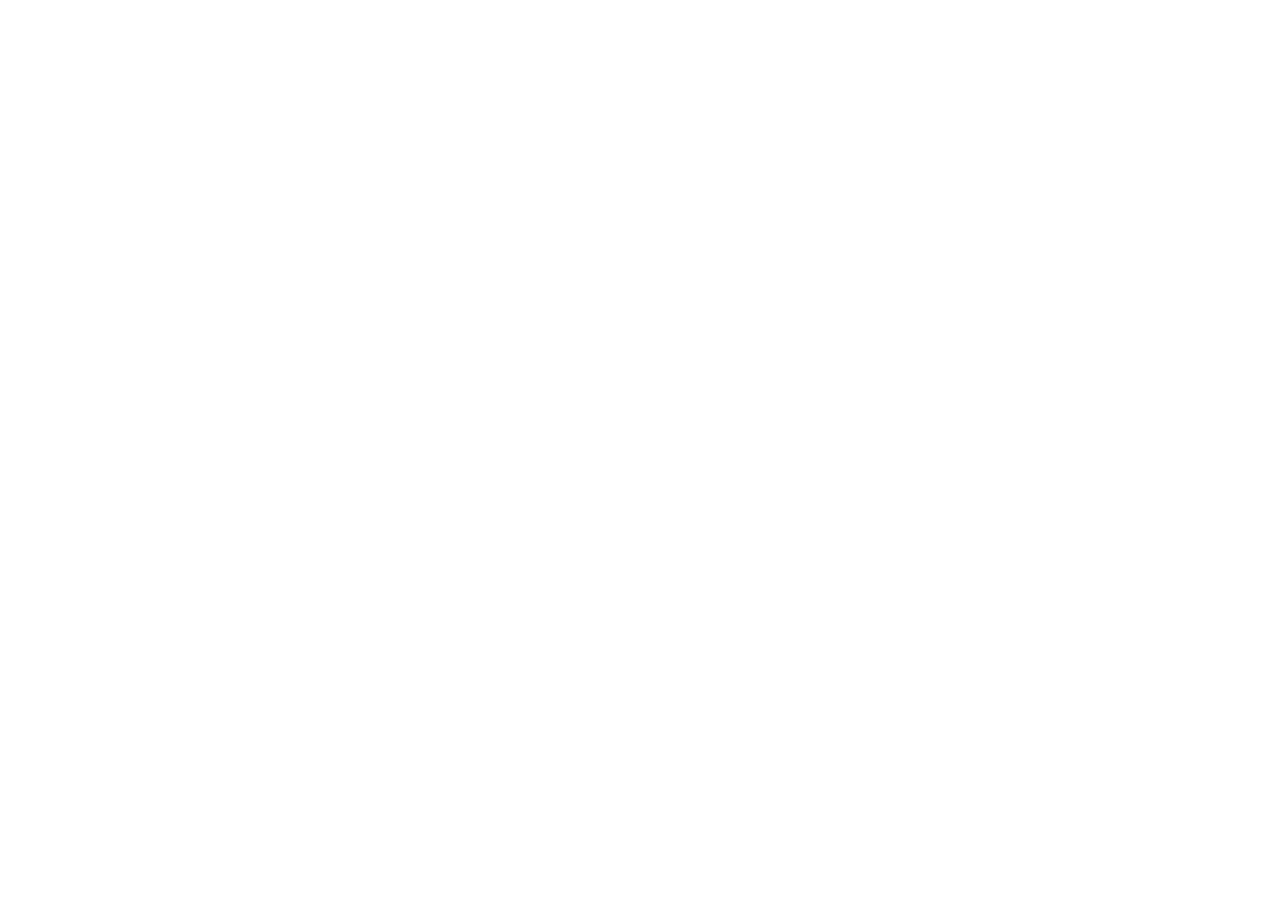
==== index.html @ 7266aca7 "Use tech stack vite_react_shadcn_ts" ====
<!DOCTYPE html>
<html lang="en">
  <head>
    <meta charset="UTF-8" />
    <meta name="viewport" content="width=device-width, initial-scale=1.0" />
    <title>zap-genius-automations</title>
    <meta name="description" content="Lovable Generated Project" />
    <meta name="author" content="Lovable" />

    <meta property="og:title" content="zap-genius-automations" />
    <meta property="og:description" content="Lovable Generated Project" />
    <meta property="og:type" content="website" />
    <meta property="og:image" content="https://lovable.dev/opengraph-image-p98pqg.png" />

    <meta name="twitter:card" content="summary_large_image" />
    <meta name="twitter:site" content="@lovable_dev" />
    <meta name="twitter:image" content="https://lovable.dev/opengraph-image-p98pqg.png" />
  </head>

  <body>
    <div id="root"></div>
    <!-- IMPORTANT: DO NOT REMOVE THIS SCRIPT TAG OR THIS VERY COMMENT! -->
    <script src="https://cdn.gpteng.co/gptengineer.js" type="module"></script>
    <script type="module" src="/src/main.tsx"></script>
  </body>
</html>
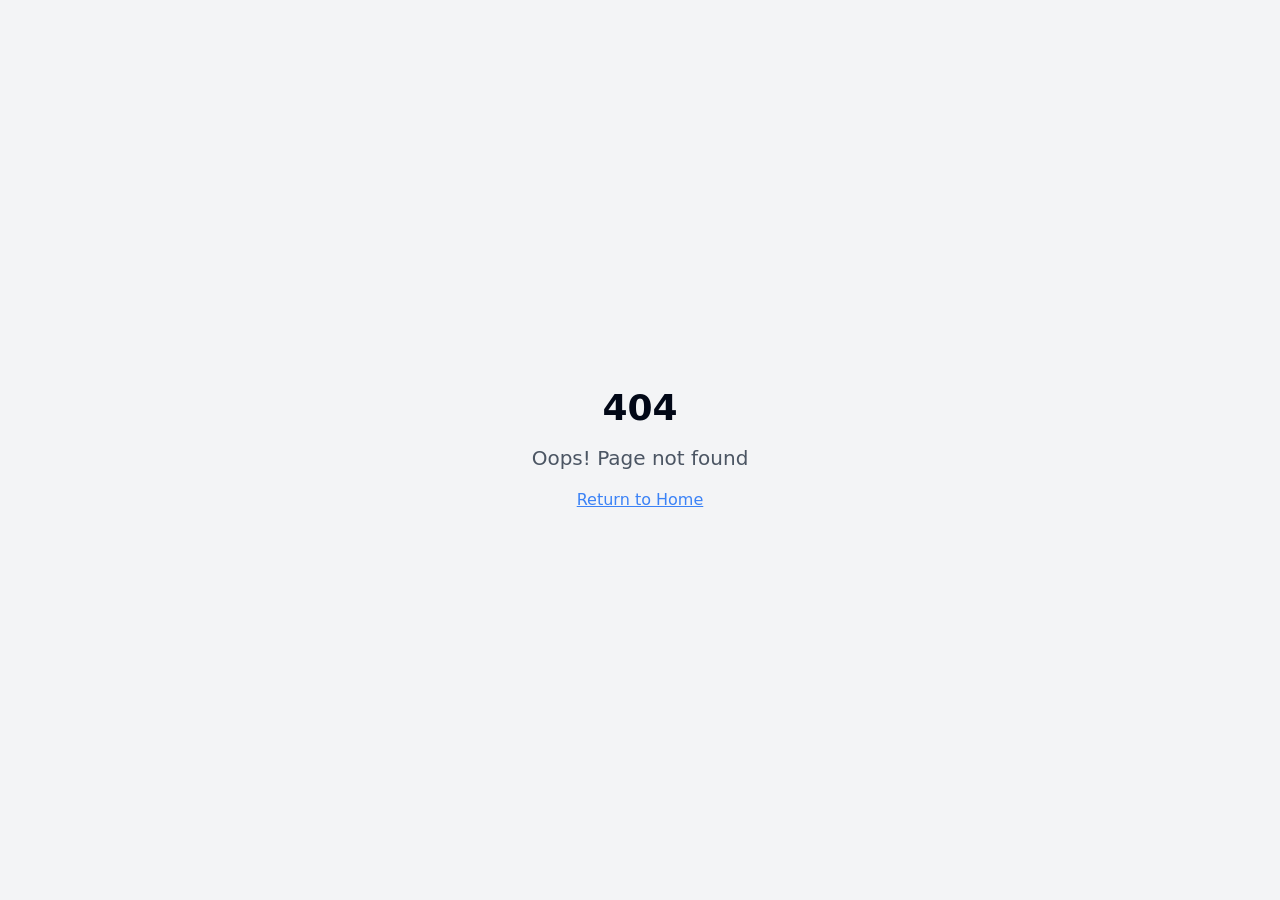
==== commit b27c8d78: "fix: static files" ====
--- a/index.html
+++ b/index.html
@@ -1,26 +1,28 @@
-<!DOCTYPE html>
-<html lang="en">
-  <head>
-    <meta charset="UTF-8" />
-    <meta name="viewport" content="width=device-width, initial-scale=1.0" />
-    <title>zap-genius-automations</title>
-    <meta name="description" content="Lovable Generated Project" />
-    <meta name="author" content="Lovable" />
-
-    <meta property="og:title" content="zap-genius-automations" />
-    <meta property="og:description" content="Lovable Generated Project" />
-    <meta property="og:type" content="website" />
-    <meta property="og:image" content="https://lovable.dev/opengraph-image-p98pqg.png" />
-
-    <meta name="twitter:card" content="summary_large_image" />
-    <meta name="twitter:site" content="@lovable_dev" />
-    <meta name="twitter:image" content="https://lovable.dev/opengraph-image-p98pqg.png" />
-  </head>
-
-  <body>
-    <div id="root"></div>
-    <!-- IMPORTANT: DO NOT REMOVE THIS SCRIPT TAG OR THIS VERY COMMENT! -->
-    <script src="https://cdn.gpteng.co/gptengineer.js" type="module"></script>
-    <script type="module" src="/src/main.tsx"></script>
-  </body>
-</html>
+<!DOCTYPE html>
+<html lang="en">
+  <head>
+    <meta charset="UTF-8" />
+    <meta name="viewport" content="width=device-width, initial-scale=1.0" />
+    <title>zap-genius-automations</title>
+    <meta name="description" content="Lovable Generated Project" />
+    <meta name="author" content="Lovable" />
+
+    <meta property="og:title" content="zap-genius-automations" />
+    <meta property="og:description" content="Lovable Generated Project" />
+    <meta property="og:type" content="website" />
+    <meta property="og:image" content="https://lovable.dev/opengraph-image-p98pqg.png" />
+
+    <meta name="twitter:card" content="summary_large_image" />
+    <meta name="twitter:site" content="@lovable_dev" />
+    <meta name="twitter:image" content="https://lovable.dev/opengraph-image-p98pqg.png" />
+    <script type="module" crossorigin src="/assets/index-D5V8mBkm.js"></script>
+    <link rel="stylesheet" crossorigin href="/assets/index-DPCeTvLY.css">
+  </head>
+
+  <body>
+    <div id="root"></div>
+    <!-- IMPORTANT: DO NOT REMOVE THIS SCRIPT TAG OR THIS VERY COMMENT! -->
+    <script src="https://cdn.gpteng.co/gptengineer.js" type="module"></script>+
+  </body>
+</html>
--- a/assets/index-DPCeTvLY.css
+++ b/assets/index-DPCeTvLY.css
@@ -0,0 +1 @@
+*,:before,:after{--tw-border-spacing-x: 0;--tw-border-spacing-y: 0;--tw-translate-x: 0;--tw-translate-y: 0;--tw-rotate: 0;--tw-skew-x: 0;--tw-skew-y: 0;--tw-scale-x: 1;--tw-scale-y: 1;--tw-pan-x: ;--tw-pan-y: ;--tw-pinch-zoom: ;--tw-scroll-snap-strictness: proximity;--tw-gradient-from-position: ;--tw-gradient-via-position: ;--tw-gradient-to-position: ;--tw-ordinal: ;--tw-slashed-zero: ;--tw-numeric-figure: ;--tw-numeric-spacing: ;--tw-numeric-fraction: ;--tw-ring-inset: ;--tw-ring-offset-width: 0px;--tw-ring-offset-color: #fff;--tw-ring-color: rgb(59 130 246 / .5);--tw-ring-offset-shadow: 0 0 #0000;--tw-ring-shadow: 0 0 #0000;--tw-shadow: 0 0 #0000;--tw-shadow-colored: 0 0 #0000;--tw-blur: ;--tw-brightness: ;--tw-contrast: ;--tw-grayscale: ;--tw-hue-rotate: ;--tw-invert: ;--tw-saturate: ;--tw-sepia: ;--tw-drop-shadow: ;--tw-backdrop-blur: ;--tw-backdrop-brightness: ;--tw-backdrop-contrast: ;--tw-backdrop-grayscale: ;--tw-backdrop-hue-rotate: ;--tw-backdrop-invert: ;--tw-backdrop-opacity: ;--tw-backdrop-saturate: ;--tw-backdrop-sepia: ;--tw-contain-size: ;--tw-contain-layout: ;--tw-contain-paint: ;--tw-contain-style: }::backdrop{--tw-border-spacing-x: 0;--tw-border-spacing-y: 0;--tw-translate-x: 0;--tw-translate-y: 0;--tw-rotate: 0;--tw-skew-x: 0;--tw-skew-y: 0;--tw-scale-x: 1;--tw-scale-y: 1;--tw-pan-x: ;--tw-pan-y: ;--tw-pinch-zoom: ;--tw-scroll-snap-strictness: proximity;--tw-gradient-from-position: ;--tw-gradient-via-position: ;--tw-gradient-to-position: ;--tw-ordinal: ;--tw-slashed-zero: ;--tw-numeric-figure: ;--tw-numeric-spacing: ;--tw-numeric-fraction: ;--tw-ring-inset: ;--tw-ring-offset-width: 0px;--tw-ring-offset-color: #fff;--tw-ring-color: rgb(59 130 246 / .5);--tw-ring-offset-shadow: 0 0 #0000;--tw-ring-shadow: 0 0 #0000;--tw-shadow: 0 0 #0000;--tw-shadow-colored: 0 0 #0000;--tw-blur: ;--tw-brightness: ;--tw-contrast: ;--tw-grayscale: ;--tw-hue-rotate: ;--tw-invert: ;--tw-saturate: ;--tw-sepia: ;--tw-drop-shadow: ;--tw-backdrop-blur: ;--tw-backdrop-brightness: ;--tw-backdrop-contrast: ;--tw-backdrop-grayscale: ;--tw-backdrop-hue-rotate: ;--tw-backdrop-invert: ;--tw-backdrop-opacity: ;--tw-backdrop-saturate: ;--tw-backdrop-sepia: ;--tw-contain-size: ;--tw-contain-layout: ;--tw-contain-paint: ;--tw-contain-style: }*,:before,:after{box-sizing:border-box;border-width:0;border-style:solid;border-color:#e5e7eb}:before,:after{--tw-content: ""}html,:host{line-height:1.5;-webkit-text-size-adjust:100%;-moz-tab-size:4;-o-tab-size:4;tab-size:4;font-family:ui-sans-serif,system-ui,sans-serif,"Apple Color Emoji","Segoe UI Emoji",Segoe UI Symbol,"Noto Color Emoji";font-feature-settings:normal;font-variation-settings:normal;-webkit-tap-highlight-color:transparent}body{margin:0;line-height:inherit}hr{height:0;color:inherit;border-top-width:1px}abbr:where([title]){-webkit-text-decoration:underline dotted;text-decoration:underline dotted}h1,h2,h3,h4,h5,h6{font-size:inherit;font-weight:inherit}a{color:inherit;text-decoration:inherit}b,strong{font-weight:bolder}code,kbd,samp,pre{font-family:ui-monospace,SFMono-Regular,Menlo,Monaco,Consolas,Liberation Mono,Courier New,monospace;font-feature-settings:normal;font-variation-settings:normal;font-size:1em}small{font-size:80%}sub,sup{font-size:75%;line-height:0;position:relative;vertical-align:baseline}sub{bottom:-.25em}sup{top:-.5em}table{text-indent:0;border-color:inherit;border-collapse:collapse}button,input,optgroup,select,textarea{font-family:inherit;font-feature-settings:inherit;font-variation-settings:inherit;font-size:100%;font-weight:inherit;line-height:inherit;letter-spacing:inherit;color:inherit;margin:0;padding:0}button,select{text-transform:none}button,input:where([type=button]),input:where([type=reset]),input:where([type=submit]){-webkit-appearance:button;background-color:transparent;background-image:none}:-moz-focusring{outline:auto}:-moz-ui-invalid{box-shadow:none}progress{vertical-align:baseline}::-webkit-inner-spin-button,::-webkit-outer-spin-button{height:auto}[type=search]{-webkit-appearance:textfield;outline-offset:-2px}::-webkit-search-decoration{-webkit-appearance:none}::-webkit-file-upload-button{-webkit-appearance:button;font:inherit}summary{display:list-item}blockquote,dl,dd,h1,h2,h3,h4,h5,h6,hr,figure,p,pre{margin:0}fieldset{margin:0;padding:0}legend{padding:0}ol,ul,menu{list-style:none;margin:0;padding:0}dialog{padding:0}textarea{resize:vertical}input::-moz-placeholder,textarea::-moz-placeholder{opacity:1;color:#9ca3af}input::placeholder,textarea::placeholder{opacity:1;color:#9ca3af}button,[role=button]{cursor:pointer}:disabled{cursor:default}img,svg,video,canvas,audio,iframe,embed,object{display:block;vertical-align:middle}img,video{max-width:100%;height:auto}[hidden]:where(:not([hidden=until-found])){display:none}:root{--background: 0 0% 100%;--foreground: 222.2 84% 4.9%;--card: 0 0% 100%;--card-foreground: 222.2 84% 4.9%;--popover: 0 0% 100%;--popover-foreground: 222.2 84% 4.9%;--primary: 222.2 47.4% 11.2%;--primary-foreground: 210 40% 98%;--secondary: 210 40% 96.1%;--secondary-foreground: 222.2 47.4% 11.2%;--muted: 210 40% 96.1%;--muted-foreground: 215.4 16.3% 46.9%;--accent: 210 40% 96.1%;--accent-foreground: 222.2 47.4% 11.2%;--destructive: 0 84.2% 60.2%;--destructive-foreground: 210 40% 98%;--border: 214.3 31.8% 91.4%;--input: 214.3 31.8% 91.4%;--ring: 222.2 84% 4.9%;--radius: .5rem;--sidebar-background: 0 0% 98%;--sidebar-foreground: 240 5.3% 26.1%;--sidebar-primary: 240 5.9% 10%;--sidebar-primary-foreground: 0 0% 98%;--sidebar-accent: 240 4.8% 95.9%;--sidebar-accent-foreground: 240 5.9% 10%;--sidebar-border: 220 13% 91%;--sidebar-ring: 217.2 91.2% 59.8%}.dark{--background: 222.2 84% 4.9%;--foreground: 210 40% 98%;--card: 222.2 84% 4.9%;--card-foreground: 210 40% 98%;--popover: 222.2 84% 4.9%;--popover-foreground: 210 40% 98%;--primary: 210 40% 98%;--primary-foreground: 222.2 47.4% 11.2%;--secondary: 217.2 32.6% 17.5%;--secondary-foreground: 210 40% 98%;--muted: 217.2 32.6% 17.5%;--muted-foreground: 215 20.2% 65.1%;--accent: 217.2 32.6% 17.5%;--accent-foreground: 210 40% 98%;--destructive: 0 62.8% 30.6%;--destructive-foreground: 210 40% 98%;--border: 217.2 32.6% 17.5%;--input: 217.2 32.6% 17.5%;--ring: 212.7 26.8% 83.9%;--sidebar-background: 240 5.9% 10%;--sidebar-foreground: 240 4.8% 95.9%;--sidebar-primary: 224.3 76.3% 48%;--sidebar-primary-foreground: 0 0% 100%;--sidebar-accent: 240 3.7% 15.9%;--sidebar-accent-foreground: 240 4.8% 95.9%;--sidebar-border: 240 3.7% 15.9%;--sidebar-ring: 217.2 91.2% 59.8%}*{border-color:hsl(var(--border))}body{background-color:hsl(var(--background));color:hsl(var(--foreground))}.container{width:100%;margin-right:auto;margin-left:auto;padding-right:2rem;padding-left:2rem}@media (min-width: 1400px){.container{max-width:1400px}}.sr-only{position:absolute;width:1px;height:1px;padding:0;margin:-1px;overflow:hidden;clip:rect(0,0,0,0);white-space:nowrap;border-width:0}.pointer-events-none{pointer-events:none}.pointer-events-auto{pointer-events:auto}.visible{visibility:visible}.invisible{visibility:hidden}.fixed{position:fixed}.absolute{position:absolute}.relative{position:relative}.inset-0{top:0;right:0;bottom:0;left:0}.inset-x-0{left:0;right:0}.inset-y-0{top:0;bottom:0}.-bottom-12{bottom:-3rem}.-left-12{left:-3rem}.-right-12{right:-3rem}.-top-12{top:-3rem}.bottom-0{bottom:0}.left-0{left:0}.left-1{left:.25rem}.left-1\/2{left:50%}.left-2{left:.5rem}.left-\[50\%\]{left:50%}.right-0{right:0}.right-1{right:.25rem}.right-2{right:.5rem}.right-3{right:.75rem}.right-4{right:1rem}.top-0{top:0}.top-1\.5{top:.375rem}.top-1\/2{top:50%}.top-2{top:.5rem}.top-3\.5{top:.875rem}.top-4{top:1rem}.top-\[1px\]{top:1px}.top-\[50\%\]{top:50%}.top-\[60\%\]{top:60%}.top-full{top:100%}.z-10{z-index:10}.z-20{z-index:20}.z-50{z-index:50}.z-\[100\]{z-index:100}.z-\[1\]{z-index:1}.-mx-1{margin-left:-.25rem;margin-right:-.25rem}.mx-2{margin-left:.5rem;margin-right:.5rem}.mx-3\.5{margin-left:.875rem;margin-right:.875rem}.mx-auto{margin-left:auto;margin-right:auto}.my-0\.5{margin-top:.125rem;margin-bottom:.125rem}.my-1{margin-top:.25rem;margin-bottom:.25rem}.-ml-4{margin-left:-1rem}.-mt-4{margin-top:-1rem}.mb-1{margin-bottom:.25rem}.mb-12{margin-bottom:3rem}.mb-16{margin-bottom:4rem}.mb-2{margin-bottom:.5rem}.mb-3{margin-bottom:.75rem}.mb-4{margin-bottom:1rem}.mb-6{margin-bottom:1.5rem}.mb-8{margin-bottom:2rem}.ml-1{margin-left:.25rem}.ml-auto{margin-left:auto}.mr-2{margin-right:.5rem}.mr-3{margin-right:.75rem}.mt-1\.5{margin-top:.375rem}.mt-12{margin-top:3rem}.mt-16{margin-top:4rem}.mt-2{margin-top:.5rem}.mt-24{margin-top:6rem}.mt-3{margin-top:.75rem}.mt-4{margin-top:1rem}.mt-auto{margin-top:auto}.block{display:block}.inline-block{display:inline-block}.flex{display:flex}.inline-flex{display:inline-flex}.table{display:table}.grid{display:grid}.hidden{display:none}.aspect-square{aspect-ratio:1 / 1}.aspect-video{aspect-ratio:16 / 9}.size-4{width:1rem;height:1rem}.h-1\.5{height:.375rem}.h-10{height:2.5rem}.h-11{height:2.75rem}.h-12{height:3rem}.h-16{height:4rem}.h-2{height:.5rem}.h-2\.5{height:.625rem}.h-3{height:.75rem}.h-3\.5{height:.875rem}.h-4{height:1rem}.h-5{height:1.25rem}.h-6{height:1.5rem}.h-7{height:1.75rem}.h-8{height:2rem}.h-9{height:2.25rem}.h-\[1px\]{height:1px}.h-\[var\(--radix-navigation-menu-viewport-height\)\]{height:var(--radix-navigation-menu-viewport-height)}.h-\[var\(--radix-select-trigger-height\)\]{height:var(--radix-select-trigger-height)}.h-auto{height:auto}.h-full{height:100%}.h-px{height:1px}.h-svh{height:100svh}.max-h-96{max-height:24rem}.max-h-\[300px\]{max-height:300px}.max-h-screen{max-height:100vh}.min-h-0{min-height:0px}.min-h-\[80px\]{min-height:80px}.min-h-screen{min-height:100vh}.min-h-svh{min-height:100svh}.w-0{width:0px}.w-1{width:.25rem}.w-10{width:2.5rem}.w-11{width:2.75rem}.w-2{width:.5rem}.w-2\.5{width:.625rem}.w-3{width:.75rem}.w-3\.5{width:.875rem}.w-3\/4{width:75%}.w-4{width:1rem}.w-5{width:1.25rem}.w-64{width:16rem}.w-7{width:1.75rem}.w-72{width:18rem}.w-8{width:2rem}.w-9{width:2.25rem}.w-\[--sidebar-width\]{width:var(--sidebar-width)}.w-\[100px\]{width:100px}.w-\[1px\]{width:1px}.w-auto{width:auto}.w-full{width:100%}.w-max{width:-moz-max-content;width:max-content}.w-px{width:1px}.min-w-0{min-width:0px}.min-w-5{min-width:1.25rem}.min-w-\[12rem\]{min-width:12rem}.min-w-\[8rem\]{min-width:8rem}.min-w-\[var\(--radix-select-trigger-width\)\]{min-width:var(--radix-select-trigger-width)}.max-w-3xl{max-width:48rem}.max-w-4xl{max-width:56rem}.max-w-\[--skeleton-width\]{max-width:var(--skeleton-width)}.max-w-lg{max-width:32rem}.max-w-max{max-width:-moz-max-content;max-width:max-content}.flex-1{flex:1 1 0%}.shrink-0{flex-shrink:0}.grow{flex-grow:1}.grow-0{flex-grow:0}.basis-full{flex-basis:100%}.caption-bottom{caption-side:bottom}.border-collapse{border-collapse:collapse}.-translate-x-1\/2{--tw-translate-x: -50%;transform:translate(var(--tw-translate-x),var(--tw-translate-y)) rotate(var(--tw-rotate)) skew(var(--tw-skew-x)) skewY(var(--tw-skew-y)) scaleX(var(--tw-scale-x)) scaleY(var(--tw-scale-y))}.-translate-x-px{--tw-translate-x: -1px;transform:translate(var(--tw-translate-x),var(--tw-translate-y)) rotate(var(--tw-rotate)) skew(var(--tw-skew-x)) skewY(var(--tw-skew-y)) scaleX(var(--tw-scale-x)) scaleY(var(--tw-scale-y))}.-translate-y-1\/2{--tw-translate-y: -50%;transform:translate(var(--tw-translate-x),var(--tw-translate-y)) rotate(var(--tw-rotate)) skew(var(--tw-skew-x)) skewY(var(--tw-skew-y)) scaleX(var(--tw-scale-x)) scaleY(var(--tw-scale-y))}.translate-x-\[-50\%\]{--tw-translate-x: -50%;transform:translate(var(--tw-translate-x),var(--tw-translate-y)) rotate(var(--tw-rotate)) skew(var(--tw-skew-x)) skewY(var(--tw-skew-y)) scaleX(var(--tw-scale-x)) scaleY(var(--tw-scale-y))}.translate-x-px{--tw-translate-x: 1px;transform:translate(var(--tw-translate-x),var(--tw-translate-y)) rotate(var(--tw-rotate)) skew(var(--tw-skew-x)) skewY(var(--tw-skew-y)) scaleX(var(--tw-scale-x)) scaleY(var(--tw-scale-y))}.translate-y-\[-50\%\]{--tw-translate-y: -50%;transform:translate(var(--tw-translate-x),var(--tw-translate-y)) rotate(var(--tw-rotate)) skew(var(--tw-skew-x)) skewY(var(--tw-skew-y)) scaleX(var(--tw-scale-x)) scaleY(var(--tw-scale-y))}.rotate-45{--tw-rotate: 45deg;transform:translate(var(--tw-translate-x),var(--tw-translate-y)) rotate(var(--tw-rotate)) skew(var(--tw-skew-x)) skewY(var(--tw-skew-y)) scaleX(var(--tw-scale-x)) scaleY(var(--tw-scale-y))}.rotate-90{--tw-rotate: 90deg;transform:translate(var(--tw-translate-x),var(--tw-translate-y)) rotate(var(--tw-rotate)) skew(var(--tw-skew-x)) skewY(var(--tw-skew-y)) scaleX(var(--tw-scale-x)) scaleY(var(--tw-scale-y))}.transform{transform:translate(var(--tw-translate-x),var(--tw-translate-y)) rotate(var(--tw-rotate)) skew(var(--tw-skew-x)) skewY(var(--tw-skew-y)) scaleX(var(--tw-scale-x)) scaleY(var(--tw-scale-y))}@keyframes pulse{50%{opacity:.5}}.animate-pulse{animation:pulse 2s cubic-bezier(.4,0,.6,1) infinite}.cursor-default{cursor:default}.cursor-pointer{cursor:pointer}.touch-none{touch-action:none}.select-none{-webkit-user-select:none;-moz-user-select:none;user-select:none}.resize-none{resize:none}.list-none{list-style-type:none}.grid-cols-2{grid-template-columns:repeat(2,minmax(0,1fr))}.flex-row{flex-direction:row}.flex-col{flex-direction:column}.flex-col-reverse{flex-direction:column-reverse}.flex-wrap{flex-wrap:wrap}.items-start{align-items:flex-start}.items-end{align-items:flex-end}.items-center{align-items:center}.items-stretch{align-items:stretch}.justify-center{justify-content:center}.justify-between{justify-content:space-between}.gap-1{gap:.25rem}.gap-1\.5{gap:.375rem}.gap-12{gap:3rem}.gap-2{gap:.5rem}.gap-4{gap:1rem}.gap-6{gap:1.5rem}.gap-8{gap:2rem}.space-x-1>:not([hidden])~:not([hidden]){--tw-space-x-reverse: 0;margin-right:calc(.25rem * var(--tw-space-x-reverse));margin-left:calc(.25rem * calc(1 - var(--tw-space-x-reverse)))}.space-x-2>:not([hidden])~:not([hidden]){--tw-space-x-reverse: 0;margin-right:calc(.5rem * var(--tw-space-x-reverse));margin-left:calc(.5rem * calc(1 - var(--tw-space-x-reverse)))}.space-x-4>:not([hidden])~:not([hidden]){--tw-space-x-reverse: 0;margin-right:calc(1rem * var(--tw-space-x-reverse));margin-left:calc(1rem * calc(1 - var(--tw-space-x-reverse)))}.space-x-8>:not([hidden])~:not([hidden]){--tw-space-x-reverse: 0;margin-right:calc(2rem * var(--tw-space-x-reverse));margin-left:calc(2rem * calc(1 - var(--tw-space-x-reverse)))}.space-y-1>:not([hidden])~:not([hidden]){--tw-space-y-reverse: 0;margin-top:calc(.25rem * calc(1 - var(--tw-space-y-reverse)));margin-bottom:calc(.25rem * var(--tw-space-y-reverse))}.space-y-1\.5>:not([hidden])~:not([hidden]){--tw-space-y-reverse: 0;margin-top:calc(.375rem * calc(1 - var(--tw-space-y-reverse)));margin-bottom:calc(.375rem * var(--tw-space-y-reverse))}.space-y-2>:not([hidden])~:not([hidden]){--tw-space-y-reverse: 0;margin-top:calc(.5rem * calc(1 - var(--tw-space-y-reverse)));margin-bottom:calc(.5rem * var(--tw-space-y-reverse))}.space-y-3>:not([hidden])~:not([hidden]){--tw-space-y-reverse: 0;margin-top:calc(.75rem * calc(1 - var(--tw-space-y-reverse)));margin-bottom:calc(.75rem * var(--tw-space-y-reverse))}.space-y-4>:not([hidden])~:not([hidden]){--tw-space-y-reverse: 0;margin-top:calc(1rem * calc(1 - var(--tw-space-y-reverse)));margin-bottom:calc(1rem * var(--tw-space-y-reverse))}.overflow-auto{overflow:auto}.overflow-hidden{overflow:hidden}.overflow-y-auto{overflow-y:auto}.overflow-x-hidden{overflow-x:hidden}.whitespace-nowrap{white-space:nowrap}.break-words{overflow-wrap:break-word}.rounded-2xl{border-radius:1rem}.rounded-3xl{border-radius:1.5rem}.rounded-\[2px\]{border-radius:2px}.rounded-\[inherit\]{border-radius:inherit}.rounded-full{border-radius:9999px}.rounded-lg{border-radius:var(--radius)}.rounded-md{border-radius:calc(var(--radius) - 2px)}.rounded-sm{border-radius:calc(var(--radius) - 4px)}.rounded-xl{border-radius:.75rem}.rounded-t-\[10px\]{border-top-left-radius:10px;border-top-right-radius:10px}.rounded-tl-sm{border-top-left-radius:calc(var(--radius) - 4px)}.border{border-width:1px}.border-2{border-width:2px}.border-\[1\.5px\]{border-width:1.5px}.border-y{border-top-width:1px;border-bottom-width:1px}.border-b{border-bottom-width:1px}.border-l{border-left-width:1px}.border-r{border-right-width:1px}.border-t{border-top-width:1px}.border-dashed{border-style:dashed}.border-\[--color-border\]{border-color:var(--color-border)}.border-border\/50{border-color:hsl(var(--border) / .5)}.border-destructive{border-color:hsl(var(--destructive))}.border-destructive\/50{border-color:hsl(var(--destructive) / .5)}.border-gray-100{--tw-border-opacity: 1;border-color:rgb(243 244 246 / var(--tw-border-opacity, 1))}.border-gray-200{--tw-border-opacity: 1;border-color:rgb(229 231 235 / var(--tw-border-opacity, 1))}.border-gray-300{--tw-border-opacity: 1;border-color:rgb(209 213 219 / var(--tw-border-opacity, 1))}.border-gray-800{--tw-border-opacity: 1;border-color:rgb(31 41 55 / var(--tw-border-opacity, 1))}.border-input{border-color:hsl(var(--input))}.border-primary{border-color:hsl(var(--primary))}.border-sidebar-border{border-color:hsl(var(--sidebar-border))}.border-transparent{border-color:transparent}.border-white\/10{border-color:#ffffff1a}.border-l-transparent{border-left-color:transparent}.border-t-transparent{border-top-color:transparent}.bg-\[--color-bg\]{background-color:var(--color-bg)}.bg-accent{background-color:hsl(var(--accent))}.bg-background{background-color:hsl(var(--background))}.bg-black\/80{background-color:#000c}.bg-border{background-color:hsl(var(--border))}.bg-card{background-color:hsl(var(--card))}.bg-destructive{background-color:hsl(var(--destructive))}.bg-foreground{background-color:hsl(var(--foreground))}.bg-gray-100{--tw-bg-opacity: 1;background-color:rgb(243 244 246 / var(--tw-bg-opacity, 1))}.bg-gray-900{--tw-bg-opacity: 1;background-color:rgb(17 24 39 / var(--tw-bg-opacity, 1))}.bg-muted{background-color:hsl(var(--muted))}.bg-muted\/50{background-color:hsl(var(--muted) / .5)}.bg-popover{background-color:hsl(var(--popover))}.bg-primary{background-color:hsl(var(--primary))}.bg-secondary{background-color:hsl(var(--secondary))}.bg-sidebar{background-color:hsl(var(--sidebar-background))}.bg-sidebar-border{background-color:hsl(var(--sidebar-border))}.bg-transparent{background-color:transparent}.bg-white{--tw-bg-opacity: 1;background-color:rgb(255 255 255 / var(--tw-bg-opacity, 1))}.bg-white\/5{background-color:#ffffff0d}.bg-white\/95{background-color:#fffffff2}.bg-yellow-400{--tw-bg-opacity: 1;background-color:rgb(250 204 21 / var(--tw-bg-opacity, 1))}.bg-gradient-to-br{background-image:linear-gradient(to bottom right,var(--tw-gradient-stops))}.bg-gradient-to-r{background-image:linear-gradient(to right,var(--tw-gradient-stops))}.from-gray-50{--tw-gradient-from: #f9fafb var(--tw-gradient-from-position);--tw-gradient-to: rgb(249 250 251 / 0) var(--tw-gradient-to-position);--tw-gradient-stops: var(--tw-gradient-from), var(--tw-gradient-to)}.from-gray-800{--tw-gradient-from: #1f2937 var(--tw-gradient-from-position);--tw-gradient-to: rgb(31 41 55 / 0) var(--tw-gradient-to-position);--tw-gradient-stops: var(--tw-gradient-from), var(--tw-gradient-to)}.from-yellow-400{--tw-gradient-from: #facc15 var(--tw-gradient-from-position);--tw-gradient-to: rgb(250 204 21 / 0) var(--tw-gradient-to-position);--tw-gradient-stops: var(--tw-gradient-from), var(--tw-gradient-to)}.from-yellow-400\/20{--tw-gradient-from: rgb(250 204 21 / .2) var(--tw-gradient-from-position);--tw-gradient-to: rgb(250 204 21 / 0) var(--tw-gradient-to-position);--tw-gradient-stops: var(--tw-gradient-from), var(--tw-gradient-to)}.to-gray-100{--tw-gradient-to: #f3f4f6 var(--tw-gradient-to-position)}.to-gray-900{--tw-gradient-to: #111827 var(--tw-gradient-to-position)}.to-white{--tw-gradient-to: #fff var(--tw-gradient-to-position)}.to-yellow-500{--tw-gradient-to: #eab308 var(--tw-gradient-to-position)}.to-yellow-600{--tw-gradient-to: #ca8a04 var(--tw-gradient-to-position)}.to-yellow-600\/20{--tw-gradient-to: rgb(202 138 4 / .2) var(--tw-gradient-to-position)}.bg-clip-text{-webkit-background-clip:text;background-clip:text}.fill-current{fill:currentColor}.p-0{padding:0}.p-1{padding:.25rem}.p-2{padding:.5rem}.p-3{padding:.75rem}.p-4{padding:1rem}.p-6{padding:1.5rem}.p-8{padding:2rem}.p-\[1px\]{padding:1px}.px-1{padding-left:.25rem;padding-right:.25rem}.px-2{padding-left:.5rem;padding-right:.5rem}.px-2\.5{padding-left:.625rem;padding-right:.625rem}.px-3{padding-left:.75rem;padding-right:.75rem}.px-4{padding-left:1rem;padding-right:1rem}.px-5{padding-left:1.25rem;padding-right:1.25rem}.px-6{padding-left:1.5rem;padding-right:1.5rem}.px-8{padding-left:2rem;padding-right:2rem}.py-0\.5{padding-top:.125rem;padding-bottom:.125rem}.py-1{padding-top:.25rem;padding-bottom:.25rem}.py-1\.5{padding-top:.375rem;padding-bottom:.375rem}.py-12{padding-top:3rem;padding-bottom:3rem}.py-2{padding-top:.5rem;padding-bottom:.5rem}.py-20{padding-top:5rem;padding-bottom:5rem}.py-3{padding-top:.75rem;padding-bottom:.75rem}.py-4{padding-top:1rem;padding-bottom:1rem}.py-6{padding-top:1.5rem;padding-bottom:1.5rem}.pb-16{padding-bottom:4rem}.pb-3{padding-bottom:.75rem}.pb-4{padding-bottom:1rem}.pl-2\.5{padding-left:.625rem}.pl-4{padding-left:1rem}.pl-8{padding-left:2rem}.pr-2{padding-right:.5rem}.pr-2\.5{padding-right:.625rem}.pr-8{padding-right:2rem}.pt-0{padding-top:0}.pt-1{padding-top:.25rem}.pt-20{padding-top:5rem}.pt-3{padding-top:.75rem}.pt-4{padding-top:1rem}.pt-8{padding-top:2rem}.text-left{text-align:left}.text-center{text-align:center}.align-middle{vertical-align:middle}.font-mono{font-family:ui-monospace,SFMono-Regular,Menlo,Monaco,Consolas,Liberation Mono,Courier New,monospace}.text-2xl{font-size:1.5rem;line-height:2rem}.text-4xl{font-size:2.25rem;line-height:2.5rem}.text-\[0\.8rem\]{font-size:.8rem}.text-base{font-size:1rem;line-height:1.5rem}.text-lg{font-size:1.125rem;line-height:1.75rem}.text-sm{font-size:.875rem;line-height:1.25rem}.text-xl{font-size:1.25rem;line-height:1.75rem}.text-xs{font-size:.75rem;line-height:1rem}.font-bold{font-weight:700}.font-medium{font-weight:500}.font-normal{font-weight:400}.font-semibold{font-weight:600}.tabular-nums{--tw-numeric-spacing: tabular-nums;font-variant-numeric:var(--tw-ordinal) var(--tw-slashed-zero) var(--tw-numeric-figure) var(--tw-numeric-spacing) var(--tw-numeric-fraction)}.leading-none{line-height:1}.leading-relaxed{line-height:1.625}.tracking-tight{letter-spacing:-.025em}.tracking-widest{letter-spacing:.1em}.text-accent-foreground{color:hsl(var(--accent-foreground))}.text-blue-500{--tw-text-opacity: 1;color:rgb(59 130 246 / var(--tw-text-opacity, 1))}.text-card-foreground{color:hsl(var(--card-foreground))}.text-current{color:currentColor}.text-destructive{color:hsl(var(--destructive))}.text-destructive-foreground{color:hsl(var(--destructive-foreground))}.text-foreground{color:hsl(var(--foreground))}.text-foreground\/50{color:hsl(var(--foreground) / .5)}.text-gray-300{--tw-text-opacity: 1;color:rgb(209 213 219 / var(--tw-text-opacity, 1))}.text-gray-400{--tw-text-opacity: 1;color:rgb(156 163 175 / var(--tw-text-opacity, 1))}.text-gray-500{--tw-text-opacity: 1;color:rgb(107 114 128 / var(--tw-text-opacity, 1))}.text-gray-600{--tw-text-opacity: 1;color:rgb(75 85 99 / var(--tw-text-opacity, 1))}.text-gray-700{--tw-text-opacity: 1;color:rgb(55 65 81 / var(--tw-text-opacity, 1))}.text-gray-800{--tw-text-opacity: 1;color:rgb(31 41 55 / var(--tw-text-opacity, 1))}.text-muted-foreground{color:hsl(var(--muted-foreground))}.text-popover-foreground{color:hsl(var(--popover-foreground))}.text-primary{color:hsl(var(--primary))}.text-primary-foreground{color:hsl(var(--primary-foreground))}.text-secondary-foreground{color:hsl(var(--secondary-foreground))}.text-sidebar-foreground{color:hsl(var(--sidebar-foreground))}.text-sidebar-foreground\/70{color:hsl(var(--sidebar-foreground) / .7)}.text-transparent{color:transparent}.text-white{--tw-text-opacity: 1;color:rgb(255 255 255 / var(--tw-text-opacity, 1))}.text-yellow-500{--tw-text-opacity: 1;color:rgb(234 179 8 / var(--tw-text-opacity, 1))}.underline{text-decoration-line:underline}.underline-offset-4{text-underline-offset:4px}.opacity-0{opacity:0}.opacity-50{opacity:.5}.opacity-60{opacity:.6}.opacity-70{opacity:.7}.opacity-90{opacity:.9}.shadow-\[0_0_0_1px_hsl\(var\(--sidebar-border\)\)\]{--tw-shadow: 0 0 0 1px hsl(var(--sidebar-border));--tw-shadow-colored: 0 0 0 1px var(--tw-shadow-color);box-shadow:var(--tw-ring-offset-shadow, 0 0 #0000),var(--tw-ring-shadow, 0 0 #0000),var(--tw-shadow)}.shadow-lg{--tw-shadow: 0 10px 15px -3px rgb(0 0 0 / .1), 0 4px 6px -4px rgb(0 0 0 / .1);--tw-shadow-colored: 0 10px 15px -3px var(--tw-shadow-color), 0 4px 6px -4px var(--tw-shadow-color);box-shadow:var(--tw-ring-offset-shadow, 0 0 #0000),var(--tw-ring-shadow, 0 0 #0000),var(--tw-shadow)}.shadow-md{--tw-shadow: 0 4px 6px -1px rgb(0 0 0 / .1), 0 2px 4px -2px rgb(0 0 0 / .1);--tw-shadow-colored: 0 4px 6px -1px var(--tw-shadow-color), 0 2px 4px -2px var(--tw-shadow-color);box-shadow:var(--tw-ring-offset-shadow, 0 0 #0000),var(--tw-ring-shadow, 0 0 #0000),var(--tw-shadow)}.shadow-none{--tw-shadow: 0 0 #0000;--tw-shadow-colored: 0 0 #0000;box-shadow:var(--tw-ring-offset-shadow, 0 0 #0000),var(--tw-ring-shadow, 0 0 #0000),var(--tw-shadow)}.shadow-sm{--tw-shadow: 0 1px 2px 0 rgb(0 0 0 / .05);--tw-shadow-colored: 0 1px 2px 0 var(--tw-shadow-color);box-shadow:var(--tw-ring-offset-shadow, 0 0 #0000),var(--tw-ring-shadow, 0 0 #0000),var(--tw-shadow)}.shadow-xl{--tw-shadow: 0 20px 25px -5px rgb(0 0 0 / .1), 0 8px 10px -6px rgb(0 0 0 / .1);--tw-shadow-colored: 0 20px 25px -5px var(--tw-shadow-color), 0 8px 10px -6px var(--tw-shadow-color);box-shadow:var(--tw-ring-offset-shadow, 0 0 #0000),var(--tw-ring-shadow, 0 0 #0000),var(--tw-shadow)}.outline-none{outline:2px solid transparent;outline-offset:2px}.outline{outline-style:solid}.ring-0{--tw-ring-offset-shadow: var(--tw-ring-inset) 0 0 0 var(--tw-ring-offset-width) var(--tw-ring-offset-color);--tw-ring-shadow: var(--tw-ring-inset) 0 0 0 calc(0px + var(--tw-ring-offset-width)) var(--tw-ring-color);box-shadow:var(--tw-ring-offset-shadow),var(--tw-ring-shadow),var(--tw-shadow, 0 0 #0000)}.ring-2{--tw-ring-offset-shadow: var(--tw-ring-inset) 0 0 0 var(--tw-ring-offset-width) var(--tw-ring-offset-color);--tw-ring-shadow: var(--tw-ring-inset) 0 0 0 calc(2px + var(--tw-ring-offset-width)) var(--tw-ring-color);box-shadow:var(--tw-ring-offset-shadow),var(--tw-ring-shadow),var(--tw-shadow, 0 0 #0000)}.ring-ring{--tw-ring-color: hsl(var(--ring))}.ring-sidebar-ring{--tw-ring-color: hsl(var(--sidebar-ring))}.ring-offset-background{--tw-ring-offset-color: hsl(var(--background))}.filter{filter:var(--tw-blur) var(--tw-brightness) var(--tw-contrast) var(--tw-grayscale) var(--tw-hue-rotate) var(--tw-invert) var(--tw-saturate) var(--tw-sepia) var(--tw-drop-shadow)}.backdrop-blur-sm{--tw-backdrop-blur: blur(4px);-webkit-backdrop-filter:var(--tw-backdrop-blur) var(--tw-backdrop-brightness) var(--tw-backdrop-contrast) var(--tw-backdrop-grayscale) var(--tw-backdrop-hue-rotate) var(--tw-backdrop-invert) var(--tw-backdrop-opacity) var(--tw-backdrop-saturate) var(--tw-backdrop-sepia);backdrop-filter:var(--tw-backdrop-blur) var(--tw-backdrop-brightness) var(--tw-backdrop-contrast) var(--tw-backdrop-grayscale) var(--tw-backdrop-hue-rotate) var(--tw-backdrop-invert) var(--tw-backdrop-opacity) var(--tw-backdrop-saturate) var(--tw-backdrop-sepia)}.transition{transition-property:color,background-color,border-color,text-decoration-color,fill,stroke,opacity,box-shadow,transform,filter,-webkit-backdrop-filter;transition-property:color,background-color,border-color,text-decoration-color,fill,stroke,opacity,box-shadow,transform,filter,backdrop-filter;transition-property:color,background-color,border-color,text-decoration-color,fill,stroke,opacity,box-shadow,transform,filter,backdrop-filter,-webkit-backdrop-filter;transition-timing-function:cubic-bezier(.4,0,.2,1);transition-duration:.15s}.transition-\[left\,right\,width\]{transition-property:left,right,width;transition-timing-function:cubic-bezier(.4,0,.2,1);transition-duration:.15s}.transition-\[margin\,opa\]{transition-property:margin,opa;transition-timing-function:cubic-bezier(.4,0,.2,1);transition-duration:.15s}.transition-\[width\,height\,padding\]{transition-property:width,height,padding;transition-timing-function:cubic-bezier(.4,0,.2,1);transition-duration:.15s}.transition-\[width\]{transition-property:width;transition-timing-function:cubic-bezier(.4,0,.2,1);transition-duration:.15s}.transition-all{transition-property:all;transition-timing-function:cubic-bezier(.4,0,.2,1);transition-duration:.15s}.transition-colors{transition-property:color,background-color,border-color,text-decoration-color,fill,stroke;transition-timing-function:cubic-bezier(.4,0,.2,1);transition-duration:.15s}.transition-opacity{transition-property:opacity;transition-timing-function:cubic-bezier(.4,0,.2,1);transition-duration:.15s}.transition-shadow{transition-property:box-shadow;transition-timing-function:cubic-bezier(.4,0,.2,1);transition-duration:.15s}.transition-transform{transition-property:transform;transition-timing-function:cubic-bezier(.4,0,.2,1);transition-duration:.15s}.duration-1000{transition-duration:1s}.duration-200{transition-duration:.2s}.duration-300{transition-duration:.3s}.ease-in-out{transition-timing-function:cubic-bezier(.4,0,.2,1)}.ease-linear{transition-timing-function:linear}@keyframes enter{0%{opacity:var(--tw-enter-opacity, 1);transform:translate3d(var(--tw-enter-translate-x, 0),var(--tw-enter-translate-y, 0),0) scale3d(var(--tw-enter-scale, 1),var(--tw-enter-scale, 1),var(--tw-enter-scale, 1)) rotate(var(--tw-enter-rotate, 0))}}@keyframes exit{to{opacity:var(--tw-exit-opacity, 1);transform:translate3d(var(--tw-exit-translate-x, 0),var(--tw-exit-translate-y, 0),0) scale3d(var(--tw-exit-scale, 1),var(--tw-exit-scale, 1),var(--tw-exit-scale, 1)) rotate(var(--tw-exit-rotate, 0))}}.animate-in{animation-name:enter;animation-duration:.15s;--tw-enter-opacity: initial;--tw-enter-scale: initial;--tw-enter-rotate: initial;--tw-enter-translate-x: initial;--tw-enter-translate-y: initial}.fade-in-0{--tw-enter-opacity: 0}.fade-in-80{--tw-enter-opacity: .8}.zoom-in-95{--tw-enter-scale: .95}.duration-1000{animation-duration:1s}.duration-200{animation-duration:.2s}.duration-300{animation-duration:.3s}.ease-in-out{animation-timing-function:cubic-bezier(.4,0,.2,1)}.ease-linear{animation-timing-function:linear}.file\:border-0::file-selector-button{border-width:0px}.file\:bg-transparent::file-selector-button{background-color:transparent}.file\:text-sm::file-selector-button{font-size:.875rem;line-height:1.25rem}.file\:font-medium::file-selector-button{font-weight:500}.file\:text-foreground::file-selector-button{color:hsl(var(--foreground))}.placeholder\:text-muted-foreground::-moz-placeholder{color:hsl(var(--muted-foreground))}.placeholder\:text-muted-foreground::placeholder{color:hsl(var(--muted-foreground))}.after\:absolute:after{content:var(--tw-content);position:absolute}.after\:-inset-2:after{content:var(--tw-content);top:-.5rem;right:-.5rem;bottom:-.5rem;left:-.5rem}.after\:inset-y-0:after{content:var(--tw-content);top:0;bottom:0}.after\:left-1\/2:after{content:var(--tw-content);left:50%}.after\:w-1:after{content:var(--tw-content);width:.25rem}.after\:w-\[2px\]:after{content:var(--tw-content);width:2px}.after\:-translate-x-1\/2:after{content:var(--tw-content);--tw-translate-x: -50%;transform:translate(var(--tw-translate-x),var(--tw-translate-y)) rotate(var(--tw-rotate)) skew(var(--tw-skew-x)) skewY(var(--tw-skew-y)) scaleX(var(--tw-scale-x)) scaleY(var(--tw-scale-y))}.first\:rounded-l-md:first-child{border-top-left-radius:calc(var(--radius) - 2px);border-bottom-left-radius:calc(var(--radius) - 2px)}.first\:border-l:first-child{border-left-width:1px}.last\:rounded-r-md:last-child{border-top-right-radius:calc(var(--radius) - 2px);border-bottom-right-radius:calc(var(--radius) - 2px)}.focus-within\:relative:focus-within{position:relative}.focus-within\:z-20:focus-within{z-index:20}.hover\:scale-105:hover{--tw-scale-x: 1.05;--tw-scale-y: 1.05;transform:translate(var(--tw-translate-x),var(--tw-translate-y)) rotate(var(--tw-rotate)) skew(var(--tw-skew-x)) skewY(var(--tw-skew-y)) scaleX(var(--tw-scale-x)) scaleY(var(--tw-scale-y))}.hover\:border-yellow-400:hover{--tw-border-opacity: 1;border-color:rgb(250 204 21 / var(--tw-border-opacity, 1))}.hover\:bg-accent:hover{background-color:hsl(var(--accent))}.hover\:bg-destructive\/80:hover{background-color:hsl(var(--destructive) / .8)}.hover\:bg-destructive\/90:hover{background-color:hsl(var(--destructive) / .9)}.hover\:bg-muted:hover{background-color:hsl(var(--muted))}.hover\:bg-muted\/50:hover{background-color:hsl(var(--muted) / .5)}.hover\:bg-primary:hover{background-color:hsl(var(--primary))}.hover\:bg-primary\/80:hover{background-color:hsl(var(--primary) / .8)}.hover\:bg-primary\/90:hover{background-color:hsl(var(--primary) / .9)}.hover\:bg-secondary:hover{background-color:hsl(var(--secondary))}.hover\:bg-secondary\/80:hover{background-color:hsl(var(--secondary) / .8)}.hover\:bg-sidebar-accent:hover{background-color:hsl(var(--sidebar-accent))}.hover\:bg-white\/10:hover{background-color:#ffffff1a}.hover\:text-accent-foreground:hover{color:hsl(var(--accent-foreground))}.hover\:text-blue-700:hover{--tw-text-opacity: 1;color:rgb(29 78 216 / var(--tw-text-opacity, 1))}.hover\:text-foreground:hover{color:hsl(var(--foreground))}.hover\:text-gray-800:hover{--tw-text-opacity: 1;color:rgb(31 41 55 / var(--tw-text-opacity, 1))}.hover\:text-muted-foreground:hover{color:hsl(var(--muted-foreground))}.hover\:text-primary-foreground:hover{color:hsl(var(--primary-foreground))}.hover\:text-sidebar-accent-foreground:hover{color:hsl(var(--sidebar-accent-foreground))}.hover\:text-yellow-400:hover{--tw-text-opacity: 1;color:rgb(250 204 21 / var(--tw-text-opacity, 1))}.hover\:text-yellow-600:hover{--tw-text-opacity: 1;color:rgb(202 138 4 / var(--tw-text-opacity, 1))}.hover\:underline:hover{text-decoration-line:underline}.hover\:opacity-100:hover{opacity:1}.hover\:shadow-\[0_0_0_1px_hsl\(var\(--sidebar-accent\)\)\]:hover{--tw-shadow: 0 0 0 1px hsl(var(--sidebar-accent));--tw-shadow-colored: 0 0 0 1px var(--tw-shadow-color);box-shadow:var(--tw-ring-offset-shadow, 0 0 #0000),var(--tw-ring-shadow, 0 0 #0000),var(--tw-shadow)}.hover\:shadow-lg:hover{--tw-shadow: 0 10px 15px -3px rgb(0 0 0 / .1), 0 4px 6px -4px rgb(0 0 0 / .1);--tw-shadow-colored: 0 10px 15px -3px var(--tw-shadow-color), 0 4px 6px -4px var(--tw-shadow-color);box-shadow:var(--tw-ring-offset-shadow, 0 0 #0000),var(--tw-ring-shadow, 0 0 #0000),var(--tw-shadow)}.hover\:shadow-xl:hover{--tw-shadow: 0 20px 25px -5px rgb(0 0 0 / .1), 0 8px 10px -6px rgb(0 0 0 / .1);--tw-shadow-colored: 0 20px 25px -5px var(--tw-shadow-color), 0 8px 10px -6px var(--tw-shadow-color);box-shadow:var(--tw-ring-offset-shadow, 0 0 #0000),var(--tw-ring-shadow, 0 0 #0000),var(--tw-shadow)}.hover\:after\:bg-sidebar-border:hover:after{content:var(--tw-content);background-color:hsl(var(--sidebar-border))}.focus\:border-transparent:focus{border-color:transparent}.focus\:bg-accent:focus{background-color:hsl(var(--accent))}.focus\:bg-primary:focus{background-color:hsl(var(--primary))}.focus\:text-accent-foreground:focus{color:hsl(var(--accent-foreground))}.focus\:text-primary-foreground:focus{color:hsl(var(--primary-foreground))}.focus\:opacity-100:focus{opacity:1}.focus\:outline-none:focus{outline:2px solid transparent;outline-offset:2px}.focus\:ring-2:focus{--tw-ring-offset-shadow: var(--tw-ring-inset) 0 0 0 var(--tw-ring-offset-width) var(--tw-ring-offset-color);--tw-ring-shadow: var(--tw-ring-inset) 0 0 0 calc(2px + var(--tw-ring-offset-width)) var(--tw-ring-color);box-shadow:var(--tw-ring-offset-shadow),var(--tw-ring-shadow),var(--tw-shadow, 0 0 #0000)}.focus\:ring-ring:focus{--tw-ring-color: hsl(var(--ring))}.focus\:ring-yellow-400:focus{--tw-ring-opacity: 1;--tw-ring-color: rgb(250 204 21 / var(--tw-ring-opacity, 1))}.focus\:ring-offset-2:focus{--tw-ring-offset-width: 2px}.focus-visible\:outline-none:focus-visible{outline:2px solid transparent;outline-offset:2px}.focus-visible\:ring-1:focus-visible{--tw-ring-offset-shadow: var(--tw-ring-inset) 0 0 0 var(--tw-ring-offset-width) var(--tw-ring-offset-color);--tw-ring-shadow: var(--tw-ring-inset) 0 0 0 calc(1px + var(--tw-ring-offset-width)) var(--tw-ring-color);box-shadow:var(--tw-ring-offset-shadow),var(--tw-ring-shadow),var(--tw-shadow, 0 0 #0000)}.focus-visible\:ring-2:focus-visible{--tw-ring-offset-shadow: var(--tw-ring-inset) 0 0 0 var(--tw-ring-offset-width) var(--tw-ring-offset-color);--tw-ring-shadow: var(--tw-ring-inset) 0 0 0 calc(2px + var(--tw-ring-offset-width)) var(--tw-ring-color);box-shadow:var(--tw-ring-offset-shadow),var(--tw-ring-shadow),var(--tw-shadow, 0 0 #0000)}.focus-visible\:ring-ring:focus-visible{--tw-ring-color: hsl(var(--ring))}.focus-visible\:ring-sidebar-ring:focus-visible{--tw-ring-color: hsl(var(--sidebar-ring))}.focus-visible\:ring-offset-1:focus-visible{--tw-ring-offset-width: 1px}.focus-visible\:ring-offset-2:focus-visible{--tw-ring-offset-width: 2px}.focus-visible\:ring-offset-background:focus-visible{--tw-ring-offset-color: hsl(var(--background))}.active\:bg-sidebar-accent:active{background-color:hsl(var(--sidebar-accent))}.active\:text-sidebar-accent-foreground:active{color:hsl(var(--sidebar-accent-foreground))}.disabled\:pointer-events-none:disabled{pointer-events:none}.disabled\:cursor-not-allowed:disabled{cursor:not-allowed}.disabled\:opacity-50:disabled{opacity:.5}.group\/menu-item:focus-within .group-focus-within\/menu-item\:opacity-100{opacity:1}.group\/menu-item:hover .group-hover\/menu-item\:opacity-100,.group:hover .group-hover\:opacity-100{opacity:1}.group.destructive .group-\[\.destructive\]\:border-muted\/40{border-color:hsl(var(--muted) / .4)}.group.toaster .group-\[\.toaster\]\:border-border{border-color:hsl(var(--border))}.group.toast .group-\[\.toast\]\:bg-muted{background-color:hsl(var(--muted))}.group.toast .group-\[\.toast\]\:bg-primary{background-color:hsl(var(--primary))}.group.toaster .group-\[\.toaster\]\:bg-background{background-color:hsl(var(--background))}.group.destructive .group-\[\.destructive\]\:text-red-300{--tw-text-opacity: 1;color:rgb(252 165 165 / var(--tw-text-opacity, 1))}.group.toast .group-\[\.toast\]\:text-muted-foreground{color:hsl(var(--muted-foreground))}.group.toast .group-\[\.toast\]\:text-primary-foreground{color:hsl(var(--primary-foreground))}.group.toaster .group-\[\.toaster\]\:text-foreground{color:hsl(var(--foreground))}.group.toaster .group-\[\.toaster\]\:shadow-lg{--tw-shadow: 0 10px 15px -3px rgb(0 0 0 / .1), 0 4px 6px -4px rgb(0 0 0 / .1);--tw-shadow-colored: 0 10px 15px -3px var(--tw-shadow-color), 0 4px 6px -4px var(--tw-shadow-color);box-shadow:var(--tw-ring-offset-shadow, 0 0 #0000),var(--tw-ring-shadow, 0 0 #0000),var(--tw-shadow)}.group.destructive .group-\[\.destructive\]\:hover\:border-destructive\/30:hover{border-color:hsl(var(--destructive) / .3)}.group.destructive .group-\[\.destructive\]\:hover\:bg-destructive:hover{background-color:hsl(var(--destructive))}.group.destructive .group-\[\.destructive\]\:hover\:text-destructive-foreground:hover{color:hsl(var(--destructive-foreground))}.group.destructive .group-\[\.destructive\]\:hover\:text-red-50:hover{--tw-text-opacity: 1;color:rgb(254 242 242 / var(--tw-text-opacity, 1))}.group.destructive .group-\[\.destructive\]\:focus\:ring-destructive:focus{--tw-ring-color: hsl(var(--destructive))}.group.destructive .group-\[\.destructive\]\:focus\:ring-red-400:focus{--tw-ring-opacity: 1;--tw-ring-color: rgb(248 113 113 / var(--tw-ring-opacity, 1))}.group.destructive .group-\[\.destructive\]\:focus\:ring-offset-red-600:focus{--tw-ring-offset-color: #dc2626}.peer\/menu-button:hover~.peer-hover\/menu-button\:text-sidebar-accent-foreground{color:hsl(var(--sidebar-accent-foreground))}.peer:disabled~.peer-disabled\:cursor-not-allowed{cursor:not-allowed}.peer:disabled~.peer-disabled\:opacity-70{opacity:.7}.has-\[\[data-variant\=inset\]\]\:bg-sidebar:has([data-variant=inset]){background-color:hsl(var(--sidebar-background))}.has-\[\:disabled\]\:opacity-50:has(:disabled){opacity:.5}.group\/menu-item:has([data-sidebar=menu-action]) .group-has-\[\[data-sidebar\=menu-action\]\]\/menu-item\:pr-8{padding-right:2rem}.aria-disabled\:pointer-events-none[aria-disabled=true]{pointer-events:none}.aria-disabled\:opacity-50[aria-disabled=true]{opacity:.5}.aria-selected\:bg-accent[aria-selected=true]{background-color:hsl(var(--accent))}.aria-selected\:bg-accent\/50[aria-selected=true]{background-color:hsl(var(--accent) / .5)}.aria-selected\:text-accent-foreground[aria-selected=true]{color:hsl(var(--accent-foreground))}.aria-selected\:text-muted-foreground[aria-selected=true]{color:hsl(var(--muted-foreground))}.aria-selected\:opacity-100[aria-selected=true]{opacity:1}.aria-selected\:opacity-30[aria-selected=true]{opacity:.3}.data-\[disabled\=true\]\:pointer-events-none[data-disabled=true],.data-\[disabled\]\:pointer-events-none[data-disabled]{pointer-events:none}.data-\[panel-group-direction\=vertical\]\:h-px[data-panel-group-direction=vertical]{height:1px}.data-\[panel-group-direction\=vertical\]\:w-full[data-panel-group-direction=vertical]{width:100%}.data-\[side\=bottom\]\:translate-y-1[data-side=bottom]{--tw-translate-y: .25rem;transform:translate(var(--tw-translate-x),var(--tw-translate-y)) rotate(var(--tw-rotate)) skew(var(--tw-skew-x)) skewY(var(--tw-skew-y)) scaleX(var(--tw-scale-x)) scaleY(var(--tw-scale-y))}.data-\[side\=left\]\:-translate-x-1[data-side=left]{--tw-translate-x: -.25rem;transform:translate(var(--tw-translate-x),var(--tw-translate-y)) rotate(var(--tw-rotate)) skew(var(--tw-skew-x)) skewY(var(--tw-skew-y)) scaleX(var(--tw-scale-x)) scaleY(var(--tw-scale-y))}.data-\[side\=right\]\:translate-x-1[data-side=right]{--tw-translate-x: .25rem;transform:translate(var(--tw-translate-x),var(--tw-translate-y)) rotate(var(--tw-rotate)) skew(var(--tw-skew-x)) skewY(var(--tw-skew-y)) scaleX(var(--tw-scale-x)) scaleY(var(--tw-scale-y))}.data-\[side\=top\]\:-translate-y-1[data-side=top]{--tw-translate-y: -.25rem;transform:translate(var(--tw-translate-x),var(--tw-translate-y)) rotate(var(--tw-rotate)) skew(var(--tw-skew-x)) skewY(var(--tw-skew-y)) scaleX(var(--tw-scale-x)) scaleY(var(--tw-scale-y))}.data-\[state\=checked\]\:translate-x-5[data-state=checked]{--tw-translate-x: 1.25rem;transform:translate(var(--tw-translate-x),var(--tw-translate-y)) rotate(var(--tw-rotate)) skew(var(--tw-skew-x)) skewY(var(--tw-skew-y)) scaleX(var(--tw-scale-x)) scaleY(var(--tw-scale-y))}.data-\[state\=unchecked\]\:translate-x-0[data-state=unchecked],.data-\[swipe\=cancel\]\:translate-x-0[data-swipe=cancel]{--tw-translate-x: 0px;transform:translate(var(--tw-translate-x),var(--tw-translate-y)) rotate(var(--tw-rotate)) skew(var(--tw-skew-x)) skewY(var(--tw-skew-y)) scaleX(var(--tw-scale-x)) scaleY(var(--tw-scale-y))}.data-\[swipe\=end\]\:translate-x-\[var\(--radix-toast-swipe-end-x\)\][data-swipe=end]{--tw-translate-x: var(--radix-toast-swipe-end-x);transform:translate(var(--tw-translate-x),var(--tw-translate-y)) rotate(var(--tw-rotate)) skew(var(--tw-skew-x)) skewY(var(--tw-skew-y)) scaleX(var(--tw-scale-x)) scaleY(var(--tw-scale-y))}.data-\[swipe\=move\]\:translate-x-\[var\(--radix-toast-swipe-move-x\)\][data-swipe=move]{--tw-translate-x: var(--radix-toast-swipe-move-x);transform:translate(var(--tw-translate-x),var(--tw-translate-y)) rotate(var(--tw-rotate)) skew(var(--tw-skew-x)) skewY(var(--tw-skew-y)) scaleX(var(--tw-scale-x)) scaleY(var(--tw-scale-y))}@keyframes accordion-up{0%{height:var(--radix-accordion-content-height)}to{height:0}}.data-\[state\=closed\]\:animate-accordion-up[data-state=closed]{animation:accordion-up .2s ease-out}@keyframes accordion-down{0%{height:0}to{height:var(--radix-accordion-content-height)}}.data-\[state\=open\]\:animate-accordion-down[data-state=open]{animation:accordion-down .2s ease-out}.data-\[panel-group-direction\=vertical\]\:flex-col[data-panel-group-direction=vertical]{flex-direction:column}.data-\[active\=true\]\:bg-sidebar-accent[data-active=true]{background-color:hsl(var(--sidebar-accent))}.data-\[active\]\:bg-accent\/50[data-active]{background-color:hsl(var(--accent) / .5)}.data-\[selected\=\'true\'\]\:bg-accent[data-selected=true]{background-color:hsl(var(--accent))}.data-\[state\=active\]\:bg-background[data-state=active]{background-color:hsl(var(--background))}.data-\[state\=checked\]\:bg-primary[data-state=checked]{background-color:hsl(var(--primary))}.data-\[state\=on\]\:bg-accent[data-state=on],.data-\[state\=open\]\:bg-accent[data-state=open]{background-color:hsl(var(--accent))}.data-\[state\=open\]\:bg-accent\/50[data-state=open]{background-color:hsl(var(--accent) / .5)}.data-\[state\=open\]\:bg-secondary[data-state=open]{background-color:hsl(var(--secondary))}.data-\[state\=selected\]\:bg-muted[data-state=selected]{background-color:hsl(var(--muted))}.data-\[state\=unchecked\]\:bg-input[data-state=unchecked]{background-color:hsl(var(--input))}.data-\[active\=true\]\:font-medium[data-active=true]{font-weight:500}.data-\[active\=true\]\:text-sidebar-accent-foreground[data-active=true]{color:hsl(var(--sidebar-accent-foreground))}.data-\[selected\=true\]\:text-accent-foreground[data-selected=true]{color:hsl(var(--accent-foreground))}.data-\[state\=active\]\:text-foreground[data-state=active]{color:hsl(var(--foreground))}.data-\[state\=checked\]\:text-primary-foreground[data-state=checked]{color:hsl(var(--primary-foreground))}.data-\[state\=on\]\:text-accent-foreground[data-state=on],.data-\[state\=open\]\:text-accent-foreground[data-state=open]{color:hsl(var(--accent-foreground))}.data-\[state\=open\]\:text-muted-foreground[data-state=open]{color:hsl(var(--muted-foreground))}.data-\[disabled\=true\]\:opacity-50[data-disabled=true],.data-\[disabled\]\:opacity-50[data-disabled]{opacity:.5}.data-\[state\=open\]\:opacity-100[data-state=open]{opacity:1}.data-\[state\=active\]\:shadow-sm[data-state=active]{--tw-shadow: 0 1px 2px 0 rgb(0 0 0 / .05);--tw-shadow-colored: 0 1px 2px 0 var(--tw-shadow-color);box-shadow:var(--tw-ring-offset-shadow, 0 0 #0000),var(--tw-ring-shadow, 0 0 #0000),var(--tw-shadow)}.data-\[swipe\=move\]\:transition-none[data-swipe=move]{transition-property:none}.data-\[state\=closed\]\:duration-300[data-state=closed]{transition-duration:.3s}.data-\[state\=open\]\:duration-500[data-state=open]{transition-duration:.5s}.data-\[motion\^\=from-\]\:animate-in[data-motion^=from-],.data-\[state\=open\]\:animate-in[data-state=open],.data-\[state\=visible\]\:animate-in[data-state=visible]{animation-name:enter;animation-duration:.15s;--tw-enter-opacity: initial;--tw-enter-scale: initial;--tw-enter-rotate: initial;--tw-enter-translate-x: initial;--tw-enter-translate-y: initial}.data-\[motion\^\=to-\]\:animate-out[data-motion^=to-],.data-\[state\=closed\]\:animate-out[data-state=closed],.data-\[state\=hidden\]\:animate-out[data-state=hidden],.data-\[swipe\=end\]\:animate-out[data-swipe=end]{animation-name:exit;animation-duration:.15s;--tw-exit-opacity: initial;--tw-exit-scale: initial;--tw-exit-rotate: initial;--tw-exit-translate-x: initial;--tw-exit-translate-y: initial}.data-\[motion\^\=from-\]\:fade-in[data-motion^=from-]{--tw-enter-opacity: 0}.data-\[motion\^\=to-\]\:fade-out[data-motion^=to-],.data-\[state\=closed\]\:fade-out-0[data-state=closed]{--tw-exit-opacity: 0}.data-\[state\=closed\]\:fade-out-80[data-state=closed]{--tw-exit-opacity: .8}.data-\[state\=hidden\]\:fade-out[data-state=hidden]{--tw-exit-opacity: 0}.data-\[state\=open\]\:fade-in-0[data-state=open],.data-\[state\=visible\]\:fade-in[data-state=visible]{--tw-enter-opacity: 0}.data-\[state\=closed\]\:zoom-out-95[data-state=closed]{--tw-exit-scale: .95}.data-\[state\=open\]\:zoom-in-90[data-state=open]{--tw-enter-scale: .9}.data-\[state\=open\]\:zoom-in-95[data-state=open]{--tw-enter-scale: .95}.data-\[motion\=from-end\]\:slide-in-from-right-52[data-motion=from-end]{--tw-enter-translate-x: 13rem}.data-\[motion\=from-start\]\:slide-in-from-left-52[data-motion=from-start]{--tw-enter-translate-x: -13rem}.data-\[motion\=to-end\]\:slide-out-to-right-52[data-motion=to-end]{--tw-exit-translate-x: 13rem}.data-\[motion\=to-start\]\:slide-out-to-left-52[data-motion=to-start]{--tw-exit-translate-x: -13rem}.data-\[side\=bottom\]\:slide-in-from-top-2[data-side=bottom]{--tw-enter-translate-y: -.5rem}.data-\[side\=left\]\:slide-in-from-right-2[data-side=left]{--tw-enter-translate-x: .5rem}.data-\[side\=right\]\:slide-in-from-left-2[data-side=right]{--tw-enter-translate-x: -.5rem}.data-\[side\=top\]\:slide-in-from-bottom-2[data-side=top]{--tw-enter-translate-y: .5rem}.data-\[state\=closed\]\:slide-out-to-bottom[data-state=closed]{--tw-exit-translate-y: 100%}.data-\[state\=closed\]\:slide-out-to-left[data-state=closed]{--tw-exit-translate-x: -100%}.data-\[state\=closed\]\:slide-out-to-left-1\/2[data-state=closed]{--tw-exit-translate-x: -50%}.data-\[state\=closed\]\:slide-out-to-right[data-state=closed],.data-\[state\=closed\]\:slide-out-to-right-full[data-state=closed]{--tw-exit-translate-x: 100%}.data-\[state\=closed\]\:slide-out-to-top[data-state=closed]{--tw-exit-translate-y: -100%}.data-\[state\=closed\]\:slide-out-to-top-\[48\%\][data-state=closed]{--tw-exit-translate-y: -48%}.data-\[state\=open\]\:slide-in-from-bottom[data-state=open]{--tw-enter-translate-y: 100%}.data-\[state\=open\]\:slide-in-from-left[data-state=open]{--tw-enter-translate-x: -100%}.data-\[state\=open\]\:slide-in-from-left-1\/2[data-state=open]{--tw-enter-translate-x: -50%}.data-\[state\=open\]\:slide-in-from-right[data-state=open]{--tw-enter-translate-x: 100%}.data-\[state\=open\]\:slide-in-from-top[data-state=open]{--tw-enter-translate-y: -100%}.data-\[state\=open\]\:slide-in-from-top-\[48\%\][data-state=open]{--tw-enter-translate-y: -48%}.data-\[state\=open\]\:slide-in-from-top-full[data-state=open]{--tw-enter-translate-y: -100%}.data-\[state\=closed\]\:duration-300[data-state=closed]{animation-duration:.3s}.data-\[state\=open\]\:duration-500[data-state=open]{animation-duration:.5s}.data-\[panel-group-direction\=vertical\]\:after\:left-0[data-panel-group-direction=vertical]:after{content:var(--tw-content);left:0}.data-\[panel-group-direction\=vertical\]\:after\:h-1[data-panel-group-direction=vertical]:after{content:var(--tw-content);height:.25rem}.data-\[panel-group-direction\=vertical\]\:after\:w-full[data-panel-group-direction=vertical]:after{content:var(--tw-content);width:100%}.data-\[panel-group-direction\=vertical\]\:after\:-translate-y-1\/2[data-panel-group-direction=vertical]:after{content:var(--tw-content);--tw-translate-y: -50%;transform:translate(var(--tw-translate-x),var(--tw-translate-y)) rotate(var(--tw-rotate)) skew(var(--tw-skew-x)) skewY(var(--tw-skew-y)) scaleX(var(--tw-scale-x)) scaleY(var(--tw-scale-y))}.data-\[panel-group-direction\=vertical\]\:after\:translate-x-0[data-panel-group-direction=vertical]:after{content:var(--tw-content);--tw-translate-x: 0px;transform:translate(var(--tw-translate-x),var(--tw-translate-y)) rotate(var(--tw-rotate)) skew(var(--tw-skew-x)) skewY(var(--tw-skew-y)) scaleX(var(--tw-scale-x)) scaleY(var(--tw-scale-y))}.data-\[state\=open\]\:hover\:bg-sidebar-accent:hover[data-state=open]{background-color:hsl(var(--sidebar-accent))}.data-\[state\=open\]\:hover\:text-sidebar-accent-foreground:hover[data-state=open]{color:hsl(var(--sidebar-accent-foreground))}.group[data-collapsible=offcanvas] .group-data-\[collapsible\=offcanvas\]\:left-\[calc\(var\(--sidebar-width\)\*-1\)\]{left:calc(var(--sidebar-width) * -1)}.group[data-collapsible=offcanvas] .group-data-\[collapsible\=offcanvas\]\:right-\[calc\(var\(--sidebar-width\)\*-1\)\]{right:calc(var(--sidebar-width) * -1)}.group[data-side=left] .group-data-\[side\=left\]\:-right-4{right:-1rem}.group[data-side=right] .group-data-\[side\=right\]\:left-0{left:0}.group[data-collapsible=icon] .group-data-\[collapsible\=icon\]\:-mt-8{margin-top:-2rem}.group[data-collapsible=icon] .group-data-\[collapsible\=icon\]\:hidden{display:none}.group[data-collapsible=icon] .group-data-\[collapsible\=icon\]\:\!size-8{width:2rem!important;height:2rem!important}.group[data-collapsible=icon] .group-data-\[collapsible\=icon\]\:w-\[--sidebar-width-icon\]{width:var(--sidebar-width-icon)}.group[data-collapsible=icon] .group-data-\[collapsible\=icon\]\:w-\[calc\(var\(--sidebar-width-icon\)_\+_theme\(spacing\.4\)\)\]{width:calc(var(--sidebar-width-icon) + 1rem)}.group[data-collapsible=icon] .group-data-\[collapsible\=icon\]\:w-\[calc\(var\(--sidebar-width-icon\)_\+_theme\(spacing\.4\)_\+2px\)\]{width:calc(var(--sidebar-width-icon) + 1rem + 2px)}.group[data-collapsible=offcanvas] .group-data-\[collapsible\=offcanvas\]\:w-0{width:0px}.group[data-collapsible=offcanvas] .group-data-\[collapsible\=offcanvas\]\:translate-x-0{--tw-translate-x: 0px;transform:translate(var(--tw-translate-x),var(--tw-translate-y)) rotate(var(--tw-rotate)) skew(var(--tw-skew-x)) skewY(var(--tw-skew-y)) scaleX(var(--tw-scale-x)) scaleY(var(--tw-scale-y))}.group[data-side=right] .group-data-\[side\=right\]\:rotate-180,.group[data-state=open] .group-data-\[state\=open\]\:rotate-180{--tw-rotate: 180deg;transform:translate(var(--tw-translate-x),var(--tw-translate-y)) rotate(var(--tw-rotate)) skew(var(--tw-skew-x)) skewY(var(--tw-skew-y)) scaleX(var(--tw-scale-x)) scaleY(var(--tw-scale-y))}.group[data-collapsible=icon] .group-data-\[collapsible\=icon\]\:overflow-hidden{overflow:hidden}.group[data-variant=floating] .group-data-\[variant\=floating\]\:rounded-lg{border-radius:var(--radius)}.group[data-variant=floating] .group-data-\[variant\=floating\]\:border{border-width:1px}.group[data-side=left] .group-data-\[side\=left\]\:border-r{border-right-width:1px}.group[data-side=right] .group-data-\[side\=right\]\:border-l{border-left-width:1px}.group[data-variant=floating] .group-data-\[variant\=floating\]\:border-sidebar-border{border-color:hsl(var(--sidebar-border))}.group[data-collapsible=icon] .group-data-\[collapsible\=icon\]\:\!p-0{padding:0!important}.group[data-collapsible=icon] .group-data-\[collapsible\=icon\]\:\!p-2{padding:.5rem!important}.group[data-collapsible=icon] .group-data-\[collapsible\=icon\]\:opacity-0{opacity:0}.group[data-variant=floating] .group-data-\[variant\=floating\]\:shadow{--tw-shadow: 0 1px 3px 0 rgb(0 0 0 / .1), 0 1px 2px -1px rgb(0 0 0 / .1);--tw-shadow-colored: 0 1px 3px 0 var(--tw-shadow-color), 0 1px 2px -1px var(--tw-shadow-color);box-shadow:var(--tw-ring-offset-shadow, 0 0 #0000),var(--tw-ring-shadow, 0 0 #0000),var(--tw-shadow)}.group[data-collapsible=offcanvas] .group-data-\[collapsible\=offcanvas\]\:after\:left-full:after{content:var(--tw-content);left:100%}.group[data-collapsible=offcanvas] .group-data-\[collapsible\=offcanvas\]\:hover\:bg-sidebar:hover{background-color:hsl(var(--sidebar-background))}.peer\/menu-button[data-size=default]~.peer-data-\[size\=default\]\/menu-button\:top-1\.5{top:.375rem}.peer\/menu-button[data-size=lg]~.peer-data-\[size\=lg\]\/menu-button\:top-2\.5{top:.625rem}.peer\/menu-button[data-size=sm]~.peer-data-\[size\=sm\]\/menu-button\:top-1{top:.25rem}.peer[data-variant=inset]~.peer-data-\[variant\=inset\]\:min-h-\[calc\(100svh-theme\(spacing\.4\)\)\]{min-height:calc(100svh - 1rem)}.peer\/menu-button[data-active=true]~.peer-data-\[active\=true\]\/menu-button\:text-sidebar-accent-foreground{color:hsl(var(--sidebar-accent-foreground))}.dark\:border-destructive:is(.dark *){border-color:hsl(var(--destructive))}@media (min-width: 640px){.sm\:bottom-0{bottom:0}.sm\:right-0{right:0}.sm\:top-auto{top:auto}.sm\:mt-0{margin-top:0}.sm\:flex{display:flex}.sm\:max-w-sm{max-width:24rem}.sm\:flex-row{flex-direction:row}.sm\:flex-col{flex-direction:column}.sm\:justify-end{justify-content:flex-end}.sm\:gap-2\.5{gap:.625rem}.sm\:space-x-2>:not([hidden])~:not([hidden]){--tw-space-x-reverse: 0;margin-right:calc(.5rem * var(--tw-space-x-reverse));margin-left:calc(.5rem * calc(1 - var(--tw-space-x-reverse)))}.sm\:space-x-4>:not([hidden])~:not([hidden]){--tw-space-x-reverse: 0;margin-right:calc(1rem * var(--tw-space-x-reverse));margin-left:calc(1rem * calc(1 - var(--tw-space-x-reverse)))}.sm\:space-y-0>:not([hidden])~:not([hidden]){--tw-space-y-reverse: 0;margin-top:calc(0px * calc(1 - var(--tw-space-y-reverse)));margin-bottom:calc(0px * var(--tw-space-y-reverse))}.sm\:rounded-lg{border-radius:var(--radius)}.sm\:text-left{text-align:left}.data-\[state\=open\]\:sm\:slide-in-from-bottom-full[data-state=open]{--tw-enter-translate-y: 100%}}@media (min-width: 768px){.md\:absolute{position:absolute}.md\:block{display:block}.md\:flex{display:flex}.md\:hidden{display:none}.md\:w-\[var\(--radix-navigation-menu-viewport-width\)\]{width:var(--radix-navigation-menu-viewport-width)}.md\:w-auto{width:auto}.md\:max-w-\[420px\]{max-width:420px}.md\:grid-cols-2{grid-template-columns:repeat(2,minmax(0,1fr))}.md\:grid-cols-3{grid-template-columns:repeat(3,minmax(0,1fr))}.md\:p-12{padding:3rem}.md\:text-sm{font-size:.875rem;line-height:1.25rem}.md\:opacity-0{opacity:0}.after\:md\:hidden:after{content:var(--tw-content);display:none}.peer[data-variant=inset]~.md\:peer-data-\[variant\=inset\]\:m-2{margin:.5rem}.peer[data-state=collapsed][data-variant=inset]~.md\:peer-data-\[state\=collapsed\]\:peer-data-\[variant\=inset\]\:ml-2{margin-left:.5rem}.peer[data-variant=inset]~.md\:peer-data-\[variant\=inset\]\:ml-0{margin-left:0}.peer[data-variant=inset]~.md\:peer-data-\[variant\=inset\]\:rounded-xl{border-radius:.75rem}.peer[data-variant=inset]~.md\:peer-data-\[variant\=inset\]\:shadow{--tw-shadow: 0 1px 3px 0 rgb(0 0 0 / .1), 0 1px 2px -1px rgb(0 0 0 / .1);--tw-shadow-colored: 0 1px 3px 0 var(--tw-shadow-color), 0 1px 2px -1px var(--tw-shadow-color);box-shadow:var(--tw-ring-offset-shadow, 0 0 #0000),var(--tw-ring-shadow, 0 0 #0000),var(--tw-shadow)}}@media (min-width: 1024px){.lg\:w-1\/2{width:50%}.lg\:grid-cols-4{grid-template-columns:repeat(4,minmax(0,1fr))}.lg\:flex-row{flex-direction:row}.lg\:justify-start{justify-content:flex-start}.lg\:text-left{text-align:left}.lg\:text-5xl{font-size:3rem;line-height:1}.lg\:text-6xl{font-size:3.75rem;line-height:1}}.\[\&\:has\(\[aria-selected\]\)\]\:bg-accent:has([aria-selected]){background-color:hsl(var(--accent))}.first\:\[\&\:has\(\[aria-selected\]\)\]\:rounded-l-md:has([aria-selected]):first-child{border-top-left-radius:calc(var(--radius) - 2px);border-bottom-left-radius:calc(var(--radius) - 2px)}.last\:\[\&\:has\(\[aria-selected\]\)\]\:rounded-r-md:has([aria-selected]):last-child{border-top-right-radius:calc(var(--radius) - 2px);border-bottom-right-radius:calc(var(--radius) - 2px)}.\[\&\:has\(\[aria-selected\]\.day-outside\)\]\:bg-accent\/50:has([aria-selected].day-outside){background-color:hsl(var(--accent) / .5)}.\[\&\:has\(\[aria-selected\]\.day-range-end\)\]\:rounded-r-md:has([aria-selected].day-range-end){border-top-right-radius:calc(var(--radius) - 2px);border-bottom-right-radius:calc(var(--radius) - 2px)}.\[\&\:has\(\[role\=checkbox\]\)\]\:pr-0:has([role=checkbox]){padding-right:0}.\[\&\>button\]\:hidden>button{display:none}.\[\&\>span\:last-child\]\:truncate>span:last-child{overflow:hidden;text-overflow:ellipsis;white-space:nowrap}.\[\&\>span\]\:line-clamp-1>span{overflow:hidden;display:-webkit-box;-webkit-box-orient:vertical;-webkit-line-clamp:1}.\[\&\>svg\+div\]\:translate-y-\[-3px\]>svg+div{--tw-translate-y: -3px;transform:translate(var(--tw-translate-x),var(--tw-translate-y)) rotate(var(--tw-rotate)) skew(var(--tw-skew-x)) skewY(var(--tw-skew-y)) scaleX(var(--tw-scale-x)) scaleY(var(--tw-scale-y))}.\[\&\>svg\]\:absolute>svg{position:absolute}.\[\&\>svg\]\:left-4>svg{left:1rem}.\[\&\>svg\]\:top-4>svg{top:1rem}.\[\&\>svg\]\:size-3\.5>svg{width:.875rem;height:.875rem}.\[\&\>svg\]\:size-4>svg{width:1rem;height:1rem}.\[\&\>svg\]\:h-2\.5>svg{height:.625rem}.\[\&\>svg\]\:h-3>svg{height:.75rem}.\[\&\>svg\]\:w-2\.5>svg{width:.625rem}.\[\&\>svg\]\:w-3>svg{width:.75rem}.\[\&\>svg\]\:shrink-0>svg{flex-shrink:0}.\[\&\>svg\]\:text-destructive>svg{color:hsl(var(--destructive))}.\[\&\>svg\]\:text-foreground>svg{color:hsl(var(--foreground))}.\[\&\>svg\]\:text-muted-foreground>svg{color:hsl(var(--muted-foreground))}.\[\&\>svg\]\:text-sidebar-accent-foreground>svg{color:hsl(var(--sidebar-accent-foreground))}.\[\&\>svg\~\*\]\:pl-7>svg~*{padding-left:1.75rem}.\[\&\>tr\]\:last\:border-b-0:last-child>tr{border-bottom-width:0px}.\[\&\[data-panel-group-direction\=vertical\]\>div\]\:rotate-90[data-panel-group-direction=vertical]>div{--tw-rotate: 90deg;transform:translate(var(--tw-translate-x),var(--tw-translate-y)) rotate(var(--tw-rotate)) skew(var(--tw-skew-x)) skewY(var(--tw-skew-y)) scaleX(var(--tw-scale-x)) scaleY(var(--tw-scale-y))}.\[\&\[data-state\=open\]\>svg\]\:rotate-180[data-state=open]>svg{--tw-rotate: 180deg;transform:translate(var(--tw-translate-x),var(--tw-translate-y)) rotate(var(--tw-rotate)) skew(var(--tw-skew-x)) skewY(var(--tw-skew-y)) scaleX(var(--tw-scale-x)) scaleY(var(--tw-scale-y))}.\[\&_\.recharts-cartesian-axis-tick_text\]\:fill-muted-foreground .recharts-cartesian-axis-tick text{fill:hsl(var(--muted-foreground))}.\[\&_\.recharts-cartesian-grid_line\[stroke\=\'\#ccc\'\]\]\:stroke-border\/50 .recharts-cartesian-grid line[stroke="#ccc"]{stroke:hsl(var(--border) / .5)}.\[\&_\.recharts-curve\.recharts-tooltip-cursor\]\:stroke-border .recharts-curve.recharts-tooltip-cursor{stroke:hsl(var(--border))}.\[\&_\.recharts-dot\[stroke\=\'\#fff\'\]\]\:stroke-transparent .recharts-dot[stroke="#fff"]{stroke:transparent}.\[\&_\.recharts-layer\]\:outline-none .recharts-layer{outline:2px solid transparent;outline-offset:2px}.\[\&_\.recharts-polar-grid_\[stroke\=\'\#ccc\'\]\]\:stroke-border .recharts-polar-grid [stroke="#ccc"]{stroke:hsl(var(--border))}.\[\&_\.recharts-radial-bar-background-sector\]\:fill-muted .recharts-radial-bar-background-sector,.\[\&_\.recharts-rectangle\.recharts-tooltip-cursor\]\:fill-muted .recharts-rectangle.recharts-tooltip-cursor{fill:hsl(var(--muted))}.\[\&_\.recharts-reference-line_\[stroke\=\'\#ccc\'\]\]\:stroke-border .recharts-reference-line [stroke="#ccc"]{stroke:hsl(var(--border))}.\[\&_\.recharts-sector\[stroke\=\'\#fff\'\]\]\:stroke-transparent .recharts-sector[stroke="#fff"]{stroke:transparent}.\[\&_\.recharts-sector\]\:outline-none .recharts-sector,.\[\&_\.recharts-surface\]\:outline-none .recharts-surface{outline:2px solid transparent;outline-offset:2px}.\[\&_\[cmdk-group-heading\]\]\:px-2 [cmdk-group-heading]{padding-left:.5rem;padding-right:.5rem}.\[\&_\[cmdk-group-heading\]\]\:py-1\.5 [cmdk-group-heading]{padding-top:.375rem;padding-bottom:.375rem}.\[\&_\[cmdk-group-heading\]\]\:text-xs [cmdk-group-heading]{font-size:.75rem;line-height:1rem}.\[\&_\[cmdk-group-heading\]\]\:font-medium [cmdk-group-heading]{font-weight:500}.\[\&_\[cmdk-group-heading\]\]\:text-muted-foreground [cmdk-group-heading]{color:hsl(var(--muted-foreground))}.\[\&_\[cmdk-group\]\:not\(\[hidden\]\)_\~\[cmdk-group\]\]\:pt-0 [cmdk-group]:not([hidden])~[cmdk-group]{padding-top:0}.\[\&_\[cmdk-group\]\]\:px-2 [cmdk-group]{padding-left:.5rem;padding-right:.5rem}.\[\&_\[cmdk-input-wrapper\]_svg\]\:h-5 [cmdk-input-wrapper] svg{height:1.25rem}.\[\&_\[cmdk-input-wrapper\]_svg\]\:w-5 [cmdk-input-wrapper] svg{width:1.25rem}.\[\&_\[cmdk-input\]\]\:h-12 [cmdk-input]{height:3rem}.\[\&_\[cmdk-item\]\]\:px-2 [cmdk-item]{padding-left:.5rem;padding-right:.5rem}.\[\&_\[cmdk-item\]\]\:py-3 [cmdk-item]{padding-top:.75rem;padding-bottom:.75rem}.\[\&_\[cmdk-item\]_svg\]\:h-5 [cmdk-item] svg{height:1.25rem}.\[\&_\[cmdk-item\]_svg\]\:w-5 [cmdk-item] svg{width:1.25rem}.\[\&_p\]\:leading-relaxed p{line-height:1.625}.\[\&_svg\]\:pointer-events-none svg{pointer-events:none}.\[\&_svg\]\:size-4 svg{width:1rem;height:1rem}.\[\&_svg\]\:shrink-0 svg{flex-shrink:0}.\[\&_tr\:last-child\]\:border-0 tr:last-child{border-width:0px}.\[\&_tr\]\:border-b tr{border-bottom-width:1px}[data-side=left][data-collapsible=offcanvas] .\[\[data-side\=left\]\[data-collapsible\=offcanvas\]_\&\]\:-right-2{right:-.5rem}[data-side=left][data-state=collapsed] .\[\[data-side\=left\]\[data-state\=collapsed\]_\&\]\:cursor-e-resize{cursor:e-resize}[data-side=left] .\[\[data-side\=left\]_\&\]\:cursor-w-resize{cursor:w-resize}[data-side=right][data-collapsible=offcanvas] .\[\[data-side\=right\]\[data-collapsible\=offcanvas\]_\&\]\:-left-2{left:-.5rem}[data-side=right][data-state=collapsed] .\[\[data-side\=right\]\[data-state\=collapsed\]_\&\]\:cursor-w-resize{cursor:w-resize}[data-side=right] .\[\[data-side\=right\]_\&\]\:cursor-e-resize{cursor:e-resize}
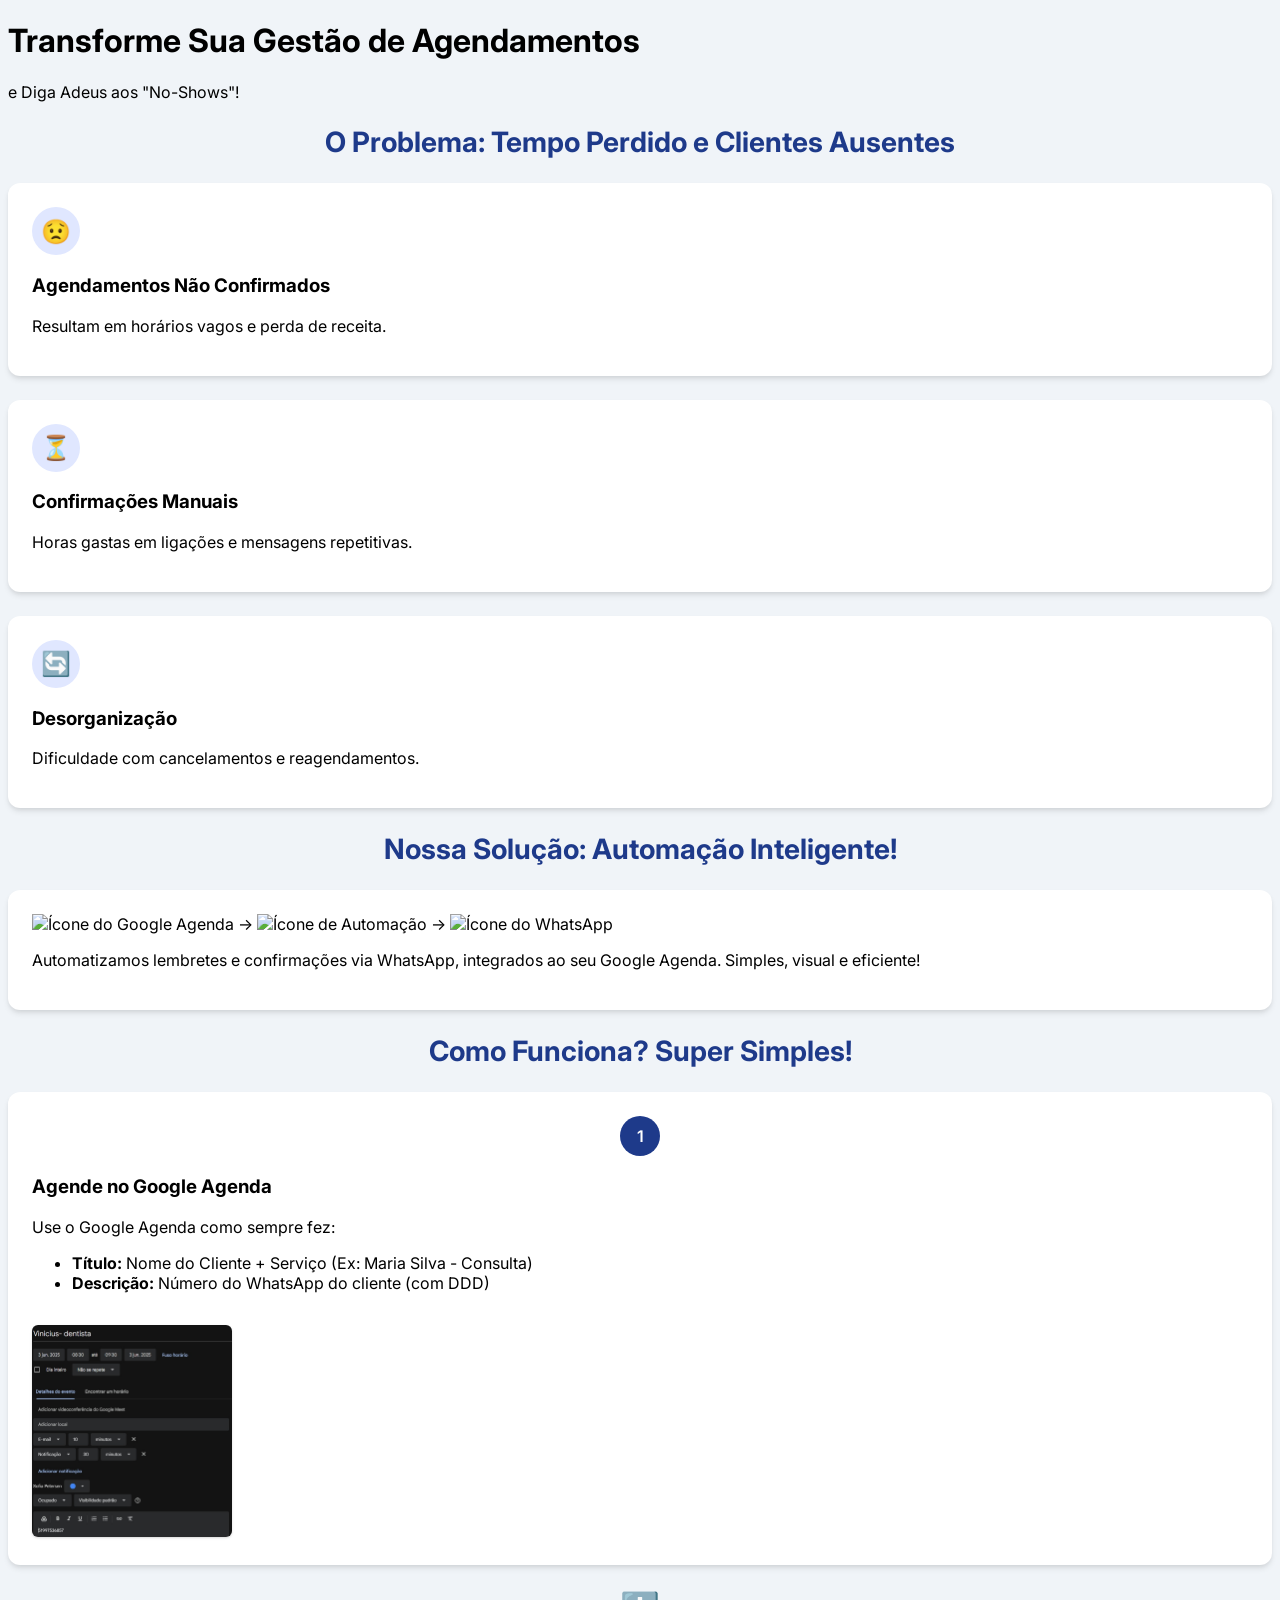
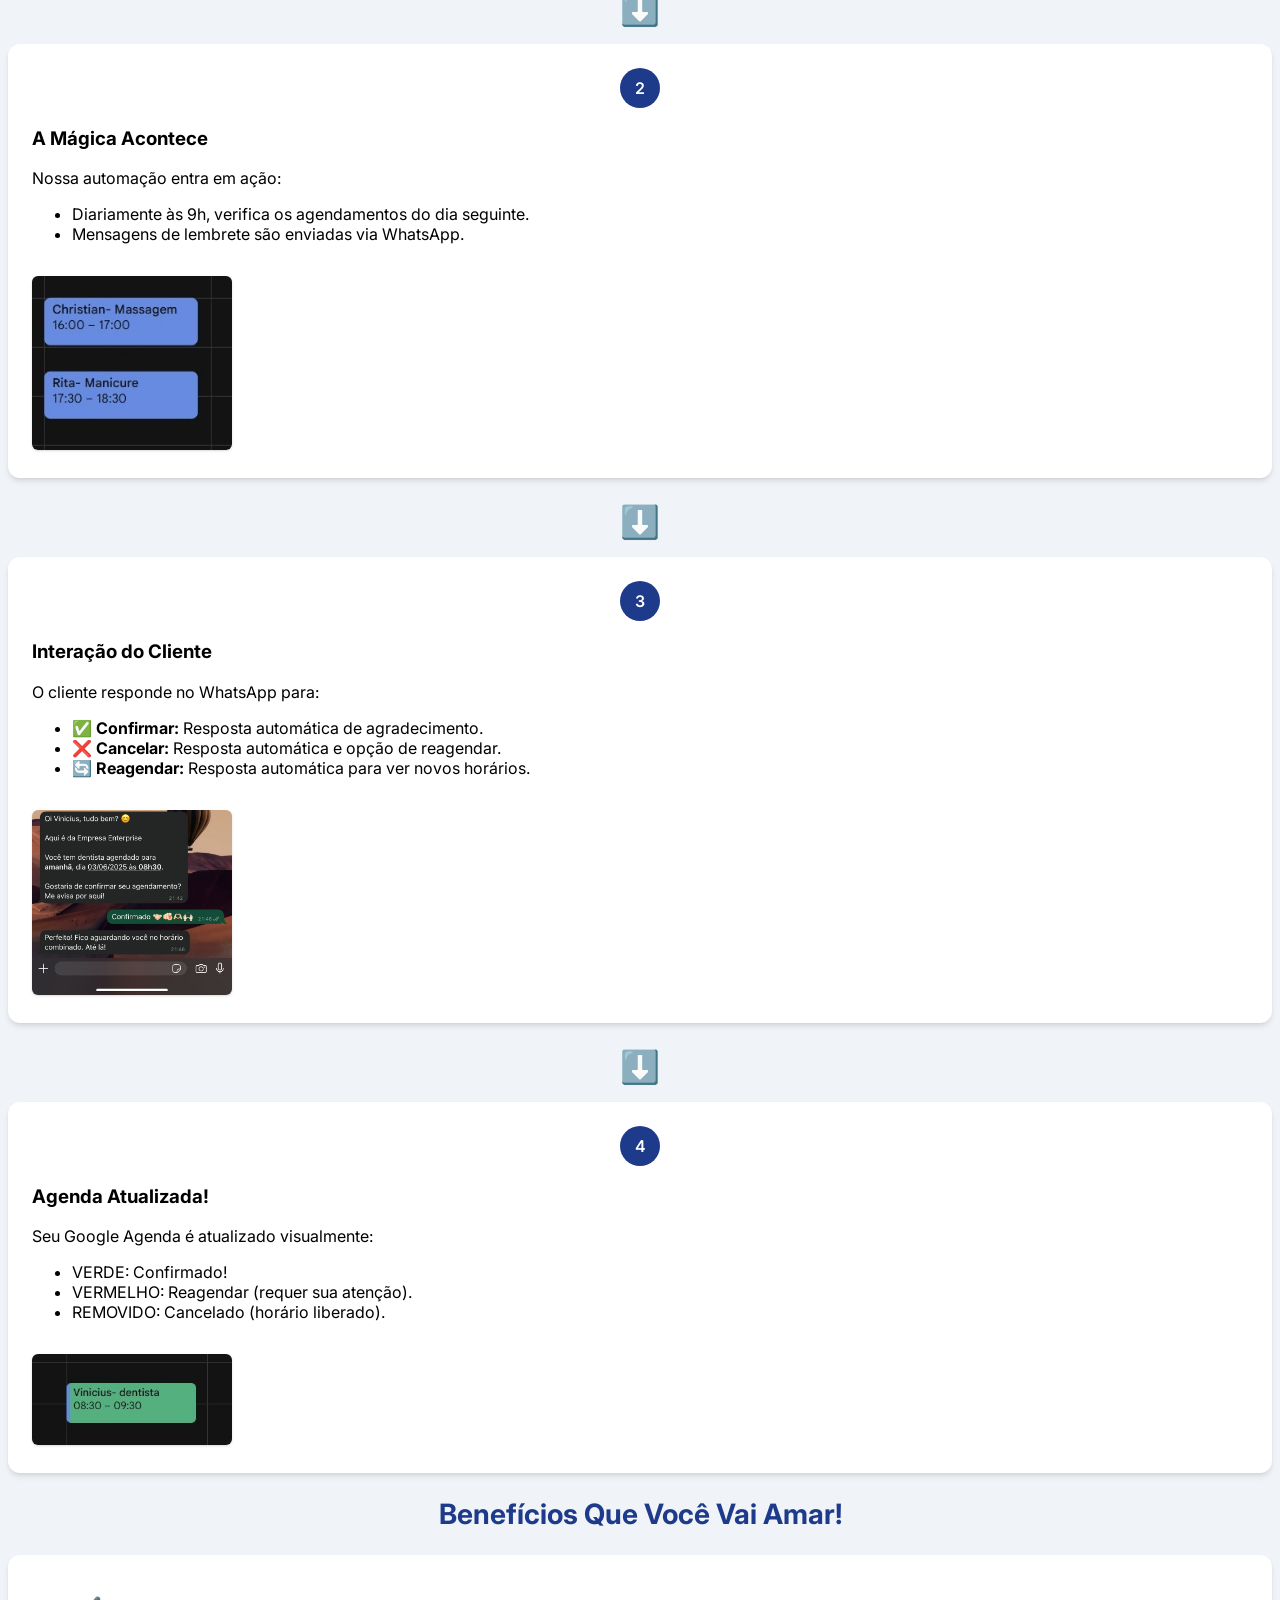
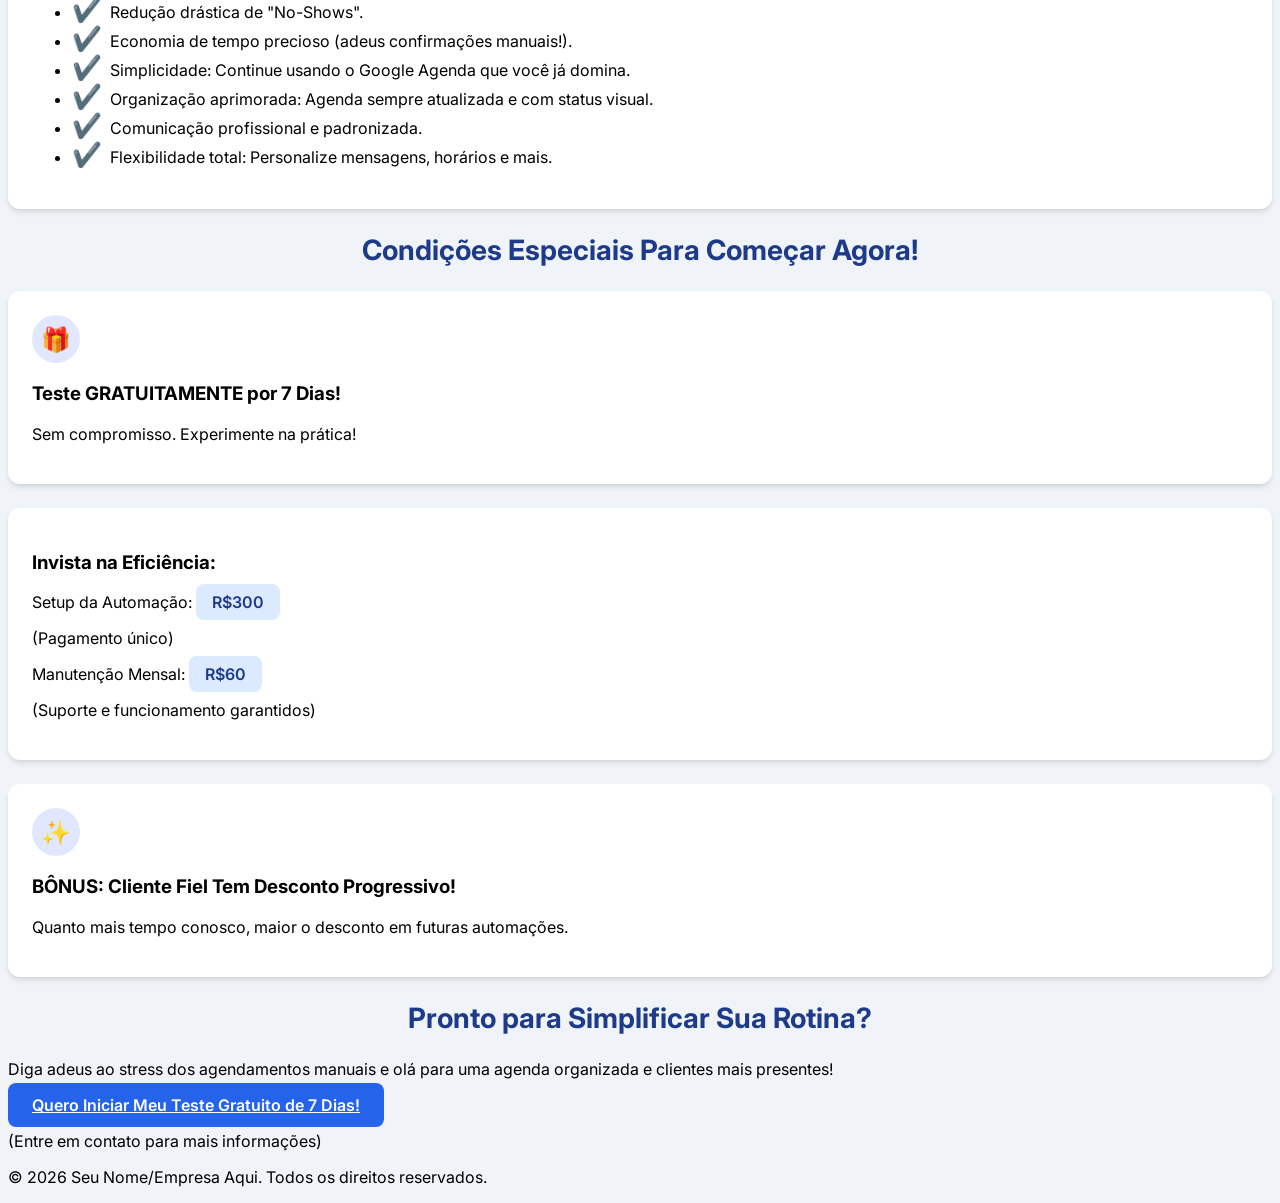
==== commit e1d120a8: "build: agendamentos pdf" ====
--- a/index.html
+++ b/index.html
@@ -1,28 +1,282 @@
-<!DOCTYPE html>
-<html lang="en">
-  <head>
-    <meta charset="UTF-8" />
-    <meta name="viewport" content="width=device-width, initial-scale=1.0" />
-    <title>zap-genius-automations</title>
-    <meta name="description" content="Lovable Generated Project" />
-    <meta name="author" content="Lovable" />
-
-    <meta property="og:title" content="zap-genius-automations" />
-    <meta property="og:description" content="Lovable Generated Project" />
-    <meta property="og:type" content="website" />
-    <meta property="og:image" content="https://lovable.dev/opengraph-image-p98pqg.png" />
-
-    <meta name="twitter:card" content="summary_large_image" />
-    <meta name="twitter:site" content="@lovable_dev" />
-    <meta name="twitter:image" content="https://lovable.dev/opengraph-image-p98pqg.png" />
-    <script type="module" crossorigin src="/assets/index-D5V8mBkm.js"></script>
-    <link rel="stylesheet" crossorigin href="/assets/index-DPCeTvLY.css">
-  </head>
-
-  <body>
-    <div id="root"></div>
-    <!-- IMPORTANT: DO NOT REMOVE THIS SCRIPT TAG OR THIS VERY COMMENT! -->
-    <script src="https://cdn.gpteng.co/gptengineer.js" type="module"></script>-
-  </body>
-</html>
+<!DOCTYPE html>
+<html lang="pt-BR">
+<head>
+    <meta charset="UTF-8">
+    <meta name="viewport" content="width=device-width, initial-scale=1.0">
+    <title>Infográfico: Automação de Agendamentos</title>
+    <script src="https://cdn.tailwindcss.com"></script>
+    <link href="https://fonts.googleapis.com/css2?family=Inter:wght@400;600;700&display=swap" rel="stylesheet">
+    <style>
+        body {
+            font-family: 'Inter', sans-serif;
+            background-color: #f0f4f8; /* Light blue-gray background */
+        }
+        .section-title {
+            font-size: 1.75rem; /* 28px */
+            font-weight: 700;
+            color: #1e3a8a; /* Dark blue */
+            margin-bottom: 1.5rem; /* 24px */
+            text-align: center;
+        }
+        .card {
+            background-color: white;
+            border-radius: 0.75rem; /* 12px */
+            padding: 1.5rem; /* 24px */
+            box-shadow: 0 4px 6px -1px rgba(0, 0, 0, 0.1), 0 2px 4px -1px rgba(0, 0, 0, 0.06);
+            margin-bottom: 1.5rem; /* 24px */
+        }
+        .icon-placeholder {
+            width: 3rem; /* 48px */
+            height: 3rem; /* 48px */
+            background-color: #e0e7ff; /* Light indigo */
+            border-radius: 50%;
+            display: flex;
+            align-items: center;
+            justify-content: center;
+            margin-right: 1rem; /* 16px */
+            font-size: 1.5rem; /* 24px */
+            color: #3730a3; /* Indigo */
+        }
+        .step-icon {
+            width: 2.5rem; /* 40px */
+            height: 2.5rem; /* 40px */
+            background-color: #1e3a8a; /* Dark blue */
+            color: white;
+            border-radius: 50%;
+            display: flex;
+            align-items: center;
+            justify-content: center;
+            font-weight: 600;
+            margin: 0 auto 0.5rem auto; /* 8px */
+        }
+        .benefit-icon {
+            color: #16a34a; /* Green */
+            font-size: 1.5rem; /* 24px */
+            margin-right: 0.5rem; /* 8px */
+        }
+        .price-tag {
+            background-color: #dbeafe; /* Light blue */
+            color: #1e3a8a; /* Dark blue */
+            padding: 0.5rem 1rem; /* 8px 16px */
+            border-radius: 0.5rem; /* 8px */
+            font-weight: 600;
+        }
+        .cta-button {
+            background-color: #2563eb; /* Blue */
+            color: white;
+            padding: 0.75rem 1.5rem; /* 12px 24px */
+            border-radius: 0.5rem; /* 8px */
+            text-align: center;
+            font-weight: 600;
+            transition: background-color 0.3s ease;
+        }
+        .cta-button:hover {
+            background-color: #1d4ed8; /* Darker blue */
+        }
+        .flow-arrow {
+            font-size: 2rem; /* 32px */
+            color: #93c5fd; /* Lighter blue for arrows */
+            text-align: center;
+            margin: 1rem 0; /* 16px */
+        }
+        .step-image {
+            margin-top: 1rem; /* 16px */
+            md:margin-top: 0;
+            md:margin-left: auto;
+            border-radius: 0.375rem; /* 6px */
+            box-shadow: 0 1px 3px 0 rgba(0, 0, 0, 0.1), 0 1px 2px 0 rgba(0, 0, 0, 0.06);
+            width: 100%;
+            max-width: 200px; /* Ajustado para melhor visualização das imagens reais */
+            height: auto;
+            object-fit: contain; /* Para garantir que a imagem inteira seja visível */
+        }
+    </style>
+</head>
+<body class="antialiased">
+    <div class="container mx-auto p-4 md:p-8 max-w-4xl">
+
+        <header class="text-center mb-12">
+            <h1 class="text-3xl md:text-4xl font-bold text-blue-700 mb-4">
+                Transforme Sua Gestão de Agendamentos
+            </h1>
+            <p class="text-xl text-blue-600">
+                e Diga Adeus aos "No-Shows"!
+            </p>
+        </header>
+
+        <section class="mb-12">
+            <h2 class="section-title">O Problema: Tempo Perdido e Clientes Ausentes</h2>
+            <div class="grid md:grid-cols-3 gap-6">
+                <div class="card flex items-start">
+                    <div class="icon-placeholder">😟</div>
+                    <div>
+                        <h3 class="font-semibold text-lg mb-1 text-gray-800">Agendamentos Não Confirmados</h3>
+                        <p class="text-gray-600 text-sm">Resultam em horários vagos e perda de receita.</p>
+                    </div>
+                </div>
+                <div class="card flex items-start">
+                    <div class="icon-placeholder">⏳</div>
+                    <div>
+                        <h3 class="font-semibold text-lg mb-1 text-gray-800">Confirmações Manuais</h3>
+                        <p class="text-gray-600 text-sm">Horas gastas em ligações e mensagens repetitivas.</p>
+                    </div>
+                </div>
+                <div class="card flex items-start">
+                    <div class="icon-placeholder">🔄</div>
+                    <div>
+                        <h3 class="font-semibold text-lg mb-1 text-gray-800">Desorganização</h3>
+                        <p class="text-gray-600 text-sm">Dificuldade com cancelamentos e reagendamentos.</p>
+                    </div>
+                </div>
+            </div>
+        </section>
+
+        <section class="mb-12">
+            <h2 class="section-title">Nossa Solução: Automação Inteligente!</h2>
+            <div class="card text-center">
+                <div class="flex justify-center items-center mb-4">
+                    <img src="https://placehold.co/60x60/A0D2DB/333333?text=GCal" alt="Ícone do Google Agenda" class="w-12 h-12 md:w-16 md:h-16 rounded-full shadow-md">
+                    <span class="text-4xl mx-4 text-blue-500 font-bold">&rarr;</span>
+                    <img src="https://placehold.co/60x60/F9A826/333333?text=Auto" alt="Ícone de Automação" class="w-12 h-12 md:w-16 md:h-16 rounded-full shadow-md">
+                    <span class="text-4xl mx-4 text-blue-500 font-bold">&rarr;</span>
+                    <img src="https://placehold.co/60x60/25D366/FFFFFF?text=WA" alt="Ícone do WhatsApp" class="w-12 h-12 md:w-16 md:h-16 rounded-full shadow-md">
+                </div>
+                <p class="text-gray-700 md:text-lg">
+                    Automatizamos lembretes e confirmações via WhatsApp, integrados ao seu Google Agenda.
+                    Simples, visual e eficiente!
+                </p>
+            </div>
+        </section>
+
+        <section class="mb-12">
+            <h2 class="section-title">Como Funciona? Super Simples!</h2>
+            <div class="space-y-8">
+                <div class="card">
+                    <div class="flex flex-col md:flex-row items-center">
+                        <div class="step-icon mb-4 md:mb-0 md:mr-6">1</div>
+                        <div class="text-center md:text-left flex-grow">
+                            <h3 class="font-semibold text-xl mb-2 text-gray-800">Agende no Google Agenda</h3>
+                            <p class="text-gray-600">Use o Google Agenda como sempre fez:</p>
+                            <ul class="list-disc list-inside text-gray-600 mt-2 text-sm">
+                                <li><strong>Título:</strong> Nome do Cliente + Serviço (Ex: Maria Silva - Consulta)</li>
+                                <li><strong>Descrição:</strong> Número do WhatsApp do cliente (com DDD)</li>
+                            </ul>
+                        </div>
+                         <img src="Criar evento.jpg" alt="Tela de criação de evento no Google Agenda com campos de título e descrição destacados" class="step-image" onerror="this.src='https://placehold.co/200x150/E0E7FF/1E3A8A?text=Erro+ao+carregar+Criar+evento.jpg'; this.alt='Erro ao carregar imagem da criação de evento no Google Agenda'">
+                    </div>
+                </div>
+                <div class="flow-arrow">⬇️</div>
+
+                <div class="card">
+                     <div class="flex flex-col md:flex-row items-center">
+                        <div class="step-icon mb-4 md:mb-0 md:mr-6">2</div>
+                        <div class="text-center md:text-left flex-grow">
+                            <h3 class="font-semibold text-xl mb-2 text-gray-800">A Mágica Acontece</h3>
+                            <p class="text-gray-600">Nossa automação entra em ação:</p>
+                            <ul class="list-disc list-inside text-gray-600 mt-2 text-sm">
+                                <li>Diariamente às 9h, verifica os agendamentos do dia seguinte.</li>
+                                <li>Mensagens de lembrete são enviadas via WhatsApp.</li>
+                            </ul>
+                        </div>
+                        <img src="Eventos criados 1.1.jpg" alt="Exemplo de eventos no Google Agenda antes do envio de lembretes" class="step-image" onerror="this.src='https://placehold.co/200x150/FFE0B2/FB8C00?text=Erro+ao+carregar+Eventos+criados.jpg'; this.alt='Erro ao carregar imagem de eventos no Google Agenda'">
+                    </div>
+                </div>
+                <div class="flow-arrow">⬇️</div>
+
+                <div class="card">
+                    <div class="flex flex-col md:flex-row items-center">
+                        <div class="step-icon mb-4 md:mb-0 md:mr-6">3</div>
+                        <div class="text-center md:text-left flex-grow">
+                            <h3 class="font-semibold text-xl mb-2 text-gray-800">Interação do Cliente</h3>
+                            <p class="text-gray-600">O cliente responde no WhatsApp para:</p>
+                            <ul class="list-disc list-inside text-gray-600 mt-2 text-sm">
+                                <li>✅ <strong>Confirmar:</strong> Resposta automática de agradecimento.</li>
+                                <li>❌ <strong>Cancelar:</strong> Resposta automática e opção de reagendar.</li>
+                                <li>🔄 <strong>Reagendar:</strong> Resposta automática para ver novos horários.</li>
+                            </ul>
+                        </div>
+                        <img src="confirmar.jpg" alt="Exemplo de conversa no WhatsApp mostrando cliente a confirmar agendamento" class="step-image" onerror="this.src='https://placehold.co/200x300/C8E6C9/4CAF50?text=Erro+ao+carregar+confirmar.jpg'; this.alt='Erro ao carregar imagem de confirmação no WhatsApp'">
+                    </div>
+                </div>
+                <div class="flow-arrow">⬇️</div>
+
+                <div class="card">
+                    <div class="flex flex-col md:flex-row items-center">
+                        <div class="step-icon mb-4 md:mb-0 md:mr-6">4</div>
+                        <div class="text-center md:text-left flex-grow">
+                            <h3 class="font-semibold text-xl mb-2 text-gray-800">Agenda Atualizada!</h3>
+                            <p class="text-gray-600">Seu Google Agenda é atualizado visualmente:</p>
+                            <ul class="list-disc list-inside text-gray-600 mt-2 text-sm">
+                                <li><span class="font-bold text-green-600">VERDE:</span> Confirmado!</li>
+                                <li><span class="font-bold text-red-600">VERMELHO:</span> Reagendar (requer sua atenção).</li>
+                                <li><span class="font-bold text-gray-500">REMOVIDO:</span> Cancelado (horário liberado).</li>
+                            </ul>
+                        </div>
+                        <img src="Eventos depois 1.1.jpg" alt="Exemplo de evento confirmado (verde) no Google Agenda após interação do cliente" class="step-image" onerror="this.src='https://placehold.co/200x100/A0D2DB/1E3A8A?text=Erro+ao+carregar+Evento+confirmado.jpg'; this.alt='Erro ao carregar imagem de evento confirmado no Google Agenda'">
+                    </div>
+                </div>
+            </div>
+        </section>
+
+        <section class="mb-12">
+            <h2 class="section-title">Benefícios Que Você Vai Amar!</h2>
+            <div class="card">
+                <ul class="space-y-3">
+                    <li class="flex items-center text-gray-700"><span class="benefit-icon">✔️</span>Redução drástica de "No-Shows".</li>
+                    <li class="flex items-center text-gray-700"><span class="benefit-icon">✔️</span>Economia de tempo precioso (adeus confirmações manuais!).</li>
+                    <li class="flex items-center text-gray-700"><span class="benefit-icon">✔️</span>Simplicidade: Continue usando o Google Agenda que você já domina.</li>
+                    <li class="flex items-center text-gray-700"><span class="benefit-icon">✔️</span>Organização aprimorada: Agenda sempre atualizada e com status visual.</li>
+                    <li class="flex items-center text-gray-700"><span class="benefit-icon">✔️</span>Comunicação profissional e padronizada.</li>
+                    <li class="flex items-center text-gray-700"><span class="benefit-icon">✔️</span>Flexibilidade total: Personalize mensagens, horários e mais.</li>
+                </ul>
+            </div>
+        </section>
+
+        <section class="mb-12">
+            <h2 class="section-title">Condições Especiais Para Começar Agora!</h2>
+            <div class="grid md:grid-cols-2 gap-6">
+                <div class="card text-center">
+                    <div class="icon-placeholder mx-auto mb-3">🎁</div>
+                    <h3 class="font-semibold text-xl mb-2 text-gray-800">Teste GRATUITAMENTE por 7 Dias!</h3>
+                    <p class="text-gray-600">Sem compromisso. Experimente na prática!</p>
+                </div>
+                <div class="card">
+                    <h3 class="font-semibold text-xl mb-3 text-center text-gray-800">Invista na Eficiência:</h3>
+                    <div class="space-y-3">
+                        <p class="flex justify-between items-center text-gray-700"><span>Setup da Automação:</span> <span class="price-tag">R$300</span></p>
+                        <p class="text-xs text-gray-500 text-right">(Pagamento único)</p>
+                        <p class="flex justify-between items-center text-gray-700"><span>Manutenção Mensal:</span> <span class="price-tag">R$60</span></p>
+                        <p class="text-xs text-gray-500 text-right">(Suporte e funcionamento garantidos)</p>
+                    </div>
+                </div>
+            </div>
+            <div class="card mt-6 text-center bg-blue-50 border-blue-200 border">
+                 <div class="icon-placeholder mx-auto mb-3 bg-blue-200 text-blue-700">✨</div>
+                <h3 class="font-semibold text-xl mb-2 text-blue-700">BÔNUS: Cliente Fiel Tem Desconto Progressivo!</h3>
+                <p class="text-blue-600">Quanto mais tempo conosco, maior o desconto em futuras automações.</p>
+            </div>
+        </section>
+
+        <section class="text-center">
+            <h2 class="section-title">Pronto para Simplificar Sua Rotina?</h2>
+            <p class="text-gray-700 md:text-lg mb-6">
+                Diga adeus ao stress dos agendamentos manuais e olá para uma agenda organizada e clientes mais presentes!
+            </p>
+            <a href="#" class="cta-button inline-block">
+                Quero Iniciar Meu Teste Gratuito de 7 Dias!
+            </a>
+            <p class="text-sm text-gray-500 mt-4">
+                (Entre em contato para mais informações)
+            </p>
+        </section>
+
+        <footer class="text-center mt-12 py-6 border-t border-gray-300">
+            <p class="text-sm text-gray-500">&copy; <span id="currentYear"></span> Seu Nome/Empresa Aqui. Todos os direitos reservados.</p>
+        </footer>
+    </div>
+
+    <script>
+        document.getElementById('currentYear').textContent = new Date().getFullYear();
+    </script>
+</body>
+</html>
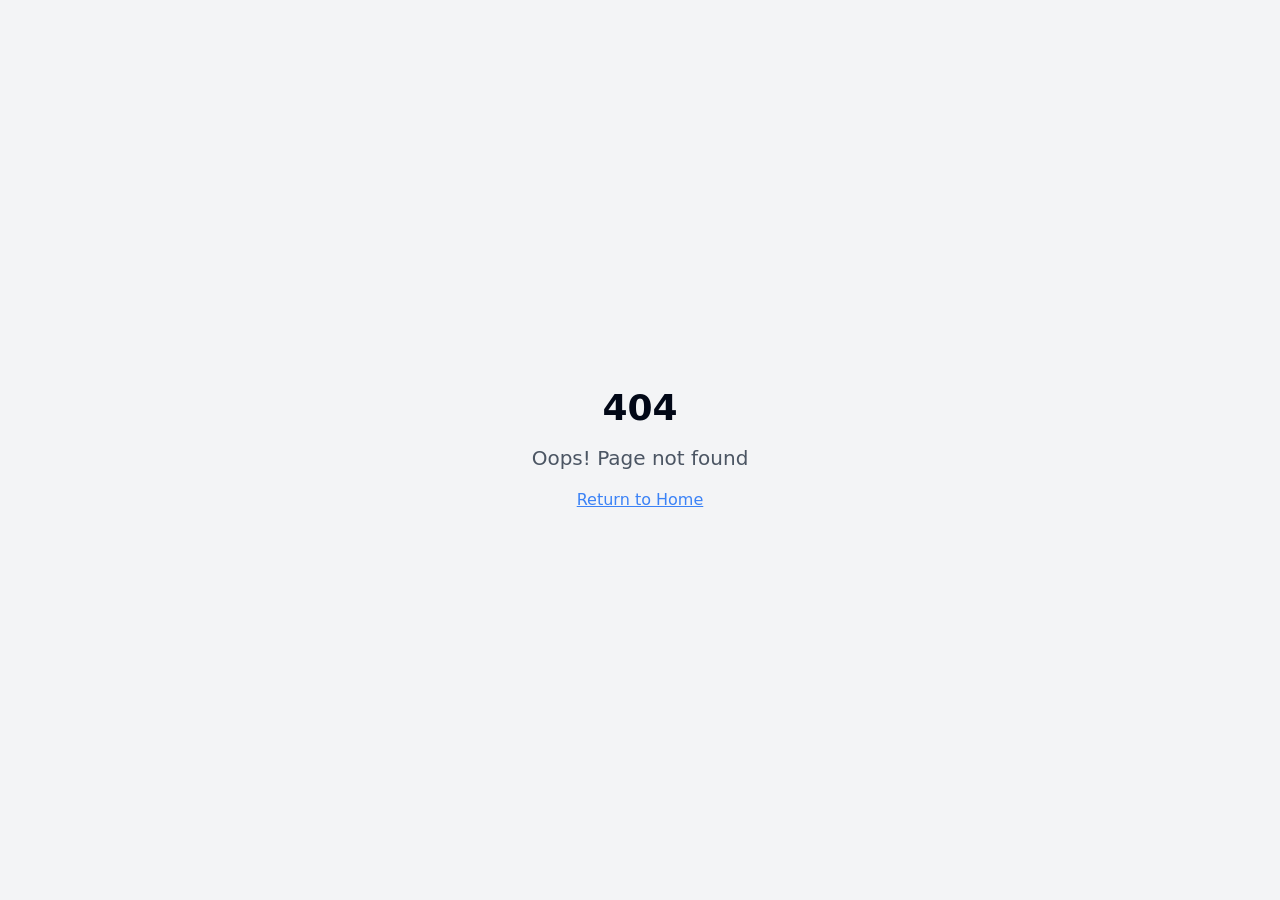
==== commit 0efc8f52: "fix: homepage csv" ====
--- a/index.html
+++ b/index.html
@@ -1,282 +1,21 @@
 <!DOCTYPE html>
-<html lang="pt-BR">
-<head>
-    <meta charset="UTF-8">
-    <meta name="viewport" content="width=device-width, initial-scale=1.0">
-    <title>Infográfico: Automação de Agendamentos</title>
-    <script src="https://cdn.tailwindcss.com"></script>
-    <link href="https://fonts.googleapis.com/css2?family=Inter:wght@400;600;700&display=swap" rel="stylesheet">
-    <style>
-        body {
-            font-family: 'Inter', sans-serif;
-            background-color: #f0f4f8; /* Light blue-gray background */
-        }
-        .section-title {
-            font-size: 1.75rem; /* 28px */
-            font-weight: 700;
-            color: #1e3a8a; /* Dark blue */
-            margin-bottom: 1.5rem; /* 24px */
-            text-align: center;
-        }
-        .card {
-            background-color: white;
-            border-radius: 0.75rem; /* 12px */
-            padding: 1.5rem; /* 24px */
-            box-shadow: 0 4px 6px -1px rgba(0, 0, 0, 0.1), 0 2px 4px -1px rgba(0, 0, 0, 0.06);
-            margin-bottom: 1.5rem; /* 24px */
-        }
-        .icon-placeholder {
-            width: 3rem; /* 48px */
-            height: 3rem; /* 48px */
-            background-color: #e0e7ff; /* Light indigo */
-            border-radius: 50%;
-            display: flex;
-            align-items: center;
-            justify-content: center;
-            margin-right: 1rem; /* 16px */
-            font-size: 1.5rem; /* 24px */
-            color: #3730a3; /* Indigo */
-        }
-        .step-icon {
-            width: 2.5rem; /* 40px */
-            height: 2.5rem; /* 40px */
-            background-color: #1e3a8a; /* Dark blue */
-            color: white;
-            border-radius: 50%;
-            display: flex;
-            align-items: center;
-            justify-content: center;
-            font-weight: 600;
-            margin: 0 auto 0.5rem auto; /* 8px */
-        }
-        .benefit-icon {
-            color: #16a34a; /* Green */
-            font-size: 1.5rem; /* 24px */
-            margin-right: 0.5rem; /* 8px */
-        }
-        .price-tag {
-            background-color: #dbeafe; /* Light blue */
-            color: #1e3a8a; /* Dark blue */
-            padding: 0.5rem 1rem; /* 8px 16px */
-            border-radius: 0.5rem; /* 8px */
-            font-weight: 600;
-        }
-        .cta-button {
-            background-color: #2563eb; /* Blue */
-            color: white;
-            padding: 0.75rem 1.5rem; /* 12px 24px */
-            border-radius: 0.5rem; /* 8px */
-            text-align: center;
-            font-weight: 600;
-            transition: background-color 0.3s ease;
-        }
-        .cta-button:hover {
-            background-color: #1d4ed8; /* Darker blue */
-        }
-        .flow-arrow {
-            font-size: 2rem; /* 32px */
-            color: #93c5fd; /* Lighter blue for arrows */
-            text-align: center;
-            margin: 1rem 0; /* 16px */
-        }
-        .step-image {
-            margin-top: 1rem; /* 16px */
-            md:margin-top: 0;
-            md:margin-left: auto;
-            border-radius: 0.375rem; /* 6px */
-            box-shadow: 0 1px 3px 0 rgba(0, 0, 0, 0.1), 0 1px 2px 0 rgba(0, 0, 0, 0.06);
-            width: 100%;
-            max-width: 200px; /* Ajustado para melhor visualização das imagens reais */
-            height: auto;
-            object-fit: contain; /* Para garantir que a imagem inteira seja visível */
-        }
-    </style>
-</head>
-<body class="antialiased">
-    <div class="container mx-auto p-4 md:p-8 max-w-4xl">
+<html lang="en">
+  <head>
+    <meta charset="UTF-8" />
+    <meta name="viewport" content="width=device-width, initial-scale=1.0" />
+    <title>CSV Agency</title>
 
-        <header class="text-center mb-12">
-            <h1 class="text-3xl md:text-4xl font-bold text-blue-700 mb-4">
-                Transforme Sua Gestão de Agendamentos
-            </h1>
-            <p class="text-xl text-blue-600">
-                e Diga Adeus aos "No-Shows"!
-            </p>
-        </header>
+    <meta property="og:title" content="CSV Agency" />
+    <meta property="og:type" content="website" />
 
-        <section class="mb-12">
-            <h2 class="section-title">O Problema: Tempo Perdido e Clientes Ausentes</h2>
-            <div class="grid md:grid-cols-3 gap-6">
-                <div class="card flex items-start">
-                    <div class="icon-placeholder">😟</div>
-                    <div>
-                        <h3 class="font-semibold text-lg mb-1 text-gray-800">Agendamentos Não Confirmados</h3>
-                        <p class="text-gray-600 text-sm">Resultam em horários vagos e perda de receita.</p>
-                    </div>
-                </div>
-                <div class="card flex items-start">
-                    <div class="icon-placeholder">⏳</div>
-                    <div>
-                        <h3 class="font-semibold text-lg mb-1 text-gray-800">Confirmações Manuais</h3>
-                        <p class="text-gray-600 text-sm">Horas gastas em ligações e mensagens repetitivas.</p>
-                    </div>
-                </div>
-                <div class="card flex items-start">
-                    <div class="icon-placeholder">🔄</div>
-                    <div>
-                        <h3 class="font-semibold text-lg mb-1 text-gray-800">Desorganização</h3>
-                        <p class="text-gray-600 text-sm">Dificuldade com cancelamentos e reagendamentos.</p>
-                    </div>
-                </div>
-            </div>
-        </section>
+    <script type="module" crossorigin src="/assets/index-D5V8mBkm.js"></script>
+    <link rel="stylesheet" crossorigin href="/assets/index-DPCeTvLY.css">
+  </head>
 
-        <section class="mb-12">
-            <h2 class="section-title">Nossa Solução: Automação Inteligente!</h2>
-            <div class="card text-center">
-                <div class="flex justify-center items-center mb-4">
-                    <img src="https://placehold.co/60x60/A0D2DB/333333?text=GCal" alt="Ícone do Google Agenda" class="w-12 h-12 md:w-16 md:h-16 rounded-full shadow-md">
-                    <span class="text-4xl mx-4 text-blue-500 font-bold">&rarr;</span>
-                    <img src="https://placehold.co/60x60/F9A826/333333?text=Auto" alt="Ícone de Automação" class="w-12 h-12 md:w-16 md:h-16 rounded-full shadow-md">
-                    <span class="text-4xl mx-4 text-blue-500 font-bold">&rarr;</span>
-                    <img src="https://placehold.co/60x60/25D366/FFFFFF?text=WA" alt="Ícone do WhatsApp" class="w-12 h-12 md:w-16 md:h-16 rounded-full shadow-md">
-                </div>
-                <p class="text-gray-700 md:text-lg">
-                    Automatizamos lembretes e confirmações via WhatsApp, integrados ao seu Google Agenda.
-                    Simples, visual e eficiente!
-                </p>
-            </div>
-        </section>
+  <body>
+    <div id="root"></div>
+    <!-- IMPORTANT: DO NOT REMOVE THIS SCRIPT TAG OR THIS VERY COMMENT! -->
+    <script src="https://cdn.gpteng.co/gptengineer.js" type="module"></script>
 
-        <section class="mb-12">
-            <h2 class="section-title">Como Funciona? Super Simples!</h2>
-            <div class="space-y-8">
-                <div class="card">
-                    <div class="flex flex-col md:flex-row items-center">
-                        <div class="step-icon mb-4 md:mb-0 md:mr-6">1</div>
-                        <div class="text-center md:text-left flex-grow">
-                            <h3 class="font-semibold text-xl mb-2 text-gray-800">Agende no Google Agenda</h3>
-                            <p class="text-gray-600">Use o Google Agenda como sempre fez:</p>
-                            <ul class="list-disc list-inside text-gray-600 mt-2 text-sm">
-                                <li><strong>Título:</strong> Nome do Cliente + Serviço (Ex: Maria Silva - Consulta)</li>
-                                <li><strong>Descrição:</strong> Número do WhatsApp do cliente (com DDD)</li>
-                            </ul>
-                        </div>
-                         <img src="Criar evento.jpg" alt="Tela de criação de evento no Google Agenda com campos de título e descrição destacados" class="step-image" onerror="this.src='https://placehold.co/200x150/E0E7FF/1E3A8A?text=Erro+ao+carregar+Criar+evento.jpg'; this.alt='Erro ao carregar imagem da criação de evento no Google Agenda'">
-                    </div>
-                </div>
-                <div class="flow-arrow">⬇️</div>
-
-                <div class="card">
-                     <div class="flex flex-col md:flex-row items-center">
-                        <div class="step-icon mb-4 md:mb-0 md:mr-6">2</div>
-                        <div class="text-center md:text-left flex-grow">
-                            <h3 class="font-semibold text-xl mb-2 text-gray-800">A Mágica Acontece</h3>
-                            <p class="text-gray-600">Nossa automação entra em ação:</p>
-                            <ul class="list-disc list-inside text-gray-600 mt-2 text-sm">
-                                <li>Diariamente às 9h, verifica os agendamentos do dia seguinte.</li>
-                                <li>Mensagens de lembrete são enviadas via WhatsApp.</li>
-                            </ul>
-                        </div>
-                        <img src="Eventos criados 1.1.jpg" alt="Exemplo de eventos no Google Agenda antes do envio de lembretes" class="step-image" onerror="this.src='https://placehold.co/200x150/FFE0B2/FB8C00?text=Erro+ao+carregar+Eventos+criados.jpg'; this.alt='Erro ao carregar imagem de eventos no Google Agenda'">
-                    </div>
-                </div>
-                <div class="flow-arrow">⬇️</div>
-
-                <div class="card">
-                    <div class="flex flex-col md:flex-row items-center">
-                        <div class="step-icon mb-4 md:mb-0 md:mr-6">3</div>
-                        <div class="text-center md:text-left flex-grow">
-                            <h3 class="font-semibold text-xl mb-2 text-gray-800">Interação do Cliente</h3>
-                            <p class="text-gray-600">O cliente responde no WhatsApp para:</p>
-                            <ul class="list-disc list-inside text-gray-600 mt-2 text-sm">
-                                <li>✅ <strong>Confirmar:</strong> Resposta automática de agradecimento.</li>
-                                <li>❌ <strong>Cancelar:</strong> Resposta automática e opção de reagendar.</li>
-                                <li>🔄 <strong>Reagendar:</strong> Resposta automática para ver novos horários.</li>
-                            </ul>
-                        </div>
-                        <img src="confirmar.jpg" alt="Exemplo de conversa no WhatsApp mostrando cliente a confirmar agendamento" class="step-image" onerror="this.src='https://placehold.co/200x300/C8E6C9/4CAF50?text=Erro+ao+carregar+confirmar.jpg'; this.alt='Erro ao carregar imagem de confirmação no WhatsApp'">
-                    </div>
-                </div>
-                <div class="flow-arrow">⬇️</div>
-
-                <div class="card">
-                    <div class="flex flex-col md:flex-row items-center">
-                        <div class="step-icon mb-4 md:mb-0 md:mr-6">4</div>
-                        <div class="text-center md:text-left flex-grow">
-                            <h3 class="font-semibold text-xl mb-2 text-gray-800">Agenda Atualizada!</h3>
-                            <p class="text-gray-600">Seu Google Agenda é atualizado visualmente:</p>
-                            <ul class="list-disc list-inside text-gray-600 mt-2 text-sm">
-                                <li><span class="font-bold text-green-600">VERDE:</span> Confirmado!</li>
-                                <li><span class="font-bold text-red-600">VERMELHO:</span> Reagendar (requer sua atenção).</li>
-                                <li><span class="font-bold text-gray-500">REMOVIDO:</span> Cancelado (horário liberado).</li>
-                            </ul>
-                        </div>
-                        <img src="Eventos depois 1.1.jpg" alt="Exemplo de evento confirmado (verde) no Google Agenda após interação do cliente" class="step-image" onerror="this.src='https://placehold.co/200x100/A0D2DB/1E3A8A?text=Erro+ao+carregar+Evento+confirmado.jpg'; this.alt='Erro ao carregar imagem de evento confirmado no Google Agenda'">
-                    </div>
-                </div>
-            </div>
-        </section>
-
-        <section class="mb-12">
-            <h2 class="section-title">Benefícios Que Você Vai Amar!</h2>
-            <div class="card">
-                <ul class="space-y-3">
-                    <li class="flex items-center text-gray-700"><span class="benefit-icon">✔️</span>Redução drástica de "No-Shows".</li>
-                    <li class="flex items-center text-gray-700"><span class="benefit-icon">✔️</span>Economia de tempo precioso (adeus confirmações manuais!).</li>
-                    <li class="flex items-center text-gray-700"><span class="benefit-icon">✔️</span>Simplicidade: Continue usando o Google Agenda que você já domina.</li>
-                    <li class="flex items-center text-gray-700"><span class="benefit-icon">✔️</span>Organização aprimorada: Agenda sempre atualizada e com status visual.</li>
-                    <li class="flex items-center text-gray-700"><span class="benefit-icon">✔️</span>Comunicação profissional e padronizada.</li>
-                    <li class="flex items-center text-gray-700"><span class="benefit-icon">✔️</span>Flexibilidade total: Personalize mensagens, horários e mais.</li>
-                </ul>
-            </div>
-        </section>
-
-        <section class="mb-12">
-            <h2 class="section-title">Condições Especiais Para Começar Agora!</h2>
-            <div class="grid md:grid-cols-2 gap-6">
-                <div class="card text-center">
-                    <div class="icon-placeholder mx-auto mb-3">🎁</div>
-                    <h3 class="font-semibold text-xl mb-2 text-gray-800">Teste GRATUITAMENTE por 7 Dias!</h3>
-                    <p class="text-gray-600">Sem compromisso. Experimente na prática!</p>
-                </div>
-                <div class="card">
-                    <h3 class="font-semibold text-xl mb-3 text-center text-gray-800">Invista na Eficiência:</h3>
-                    <div class="space-y-3">
-                        <p class="flex justify-between items-center text-gray-700"><span>Setup da Automação:</span> <span class="price-tag">R$300</span></p>
-                        <p class="text-xs text-gray-500 text-right">(Pagamento único)</p>
-                        <p class="flex justify-between items-center text-gray-700"><span>Manutenção Mensal:</span> <span class="price-tag">R$60</span></p>
-                        <p class="text-xs text-gray-500 text-right">(Suporte e funcionamento garantidos)</p>
-                    </div>
-                </div>
-            </div>
-            <div class="card mt-6 text-center bg-blue-50 border-blue-200 border">
-                 <div class="icon-placeholder mx-auto mb-3 bg-blue-200 text-blue-700">✨</div>
-                <h3 class="font-semibold text-xl mb-2 text-blue-700">BÔNUS: Cliente Fiel Tem Desconto Progressivo!</h3>
-                <p class="text-blue-600">Quanto mais tempo conosco, maior o desconto em futuras automações.</p>
-            </div>
-        </section>
-
-        <section class="text-center">
-            <h2 class="section-title">Pronto para Simplificar Sua Rotina?</h2>
-            <p class="text-gray-700 md:text-lg mb-6">
-                Diga adeus ao stress dos agendamentos manuais e olá para uma agenda organizada e clientes mais presentes!
-            </p>
-            <a href="#" class="cta-button inline-block">
-                Quero Iniciar Meu Teste Gratuito de 7 Dias!
-            </a>
-            <p class="text-sm text-gray-500 mt-4">
-                (Entre em contato para mais informações)
-            </p>
-        </section>
-
-        <footer class="text-center mt-12 py-6 border-t border-gray-300">
-            <p class="text-sm text-gray-500">&copy; <span id="currentYear"></span> Seu Nome/Empresa Aqui. Todos os direitos reservados.</p>
-        </footer>
-    </div>
-
-    <script>
-        document.getElementById('currentYear').textContent = new Date().getFullYear();
-    </script>
-</body>
+  </body>
 </html>
--- a/assets/index-DPCeTvLY.css
+++ b/assets/index-DPCeTvLY.css
@@ -0,0 +1 @@
+*,:before,:after{--tw-border-spacing-x: 0;--tw-border-spacing-y: 0;--tw-translate-x: 0;--tw-translate-y: 0;--tw-rotate: 0;--tw-skew-x: 0;--tw-skew-y: 0;--tw-scale-x: 1;--tw-scale-y: 1;--tw-pan-x: ;--tw-pan-y: ;--tw-pinch-zoom: ;--tw-scroll-snap-strictness: proximity;--tw-gradient-from-position: ;--tw-gradient-via-position: ;--tw-gradient-to-position: ;--tw-ordinal: ;--tw-slashed-zero: ;--tw-numeric-figure: ;--tw-numeric-spacing: ;--tw-numeric-fraction: ;--tw-ring-inset: ;--tw-ring-offset-width: 0px;--tw-ring-offset-color: #fff;--tw-ring-color: rgb(59 130 246 / .5);--tw-ring-offset-shadow: 0 0 #0000;--tw-ring-shadow: 0 0 #0000;--tw-shadow: 0 0 #0000;--tw-shadow-colored: 0 0 #0000;--tw-blur: ;--tw-brightness: ;--tw-contrast: ;--tw-grayscale: ;--tw-hue-rotate: ;--tw-invert: ;--tw-saturate: ;--tw-sepia: ;--tw-drop-shadow: ;--tw-backdrop-blur: ;--tw-backdrop-brightness: ;--tw-backdrop-contrast: ;--tw-backdrop-grayscale: ;--tw-backdrop-hue-rotate: ;--tw-backdrop-invert: ;--tw-backdrop-opacity: ;--tw-backdrop-saturate: ;--tw-backdrop-sepia: ;--tw-contain-size: ;--tw-contain-layout: ;--tw-contain-paint: ;--tw-contain-style: }::backdrop{--tw-border-spacing-x: 0;--tw-border-spacing-y: 0;--tw-translate-x: 0;--tw-translate-y: 0;--tw-rotate: 0;--tw-skew-x: 0;--tw-skew-y: 0;--tw-scale-x: 1;--tw-scale-y: 1;--tw-pan-x: ;--tw-pan-y: ;--tw-pinch-zoom: ;--tw-scroll-snap-strictness: proximity;--tw-gradient-from-position: ;--tw-gradient-via-position: ;--tw-gradient-to-position: ;--tw-ordinal: ;--tw-slashed-zero: ;--tw-numeric-figure: ;--tw-numeric-spacing: ;--tw-numeric-fraction: ;--tw-ring-inset: ;--tw-ring-offset-width: 0px;--tw-ring-offset-color: #fff;--tw-ring-color: rgb(59 130 246 / .5);--tw-ring-offset-shadow: 0 0 #0000;--tw-ring-shadow: 0 0 #0000;--tw-shadow: 0 0 #0000;--tw-shadow-colored: 0 0 #0000;--tw-blur: ;--tw-brightness: ;--tw-contrast: ;--tw-grayscale: ;--tw-hue-rotate: ;--tw-invert: ;--tw-saturate: ;--tw-sepia: ;--tw-drop-shadow: ;--tw-backdrop-blur: ;--tw-backdrop-brightness: ;--tw-backdrop-contrast: ;--tw-backdrop-grayscale: ;--tw-backdrop-hue-rotate: ;--tw-backdrop-invert: ;--tw-backdrop-opacity: ;--tw-backdrop-saturate: ;--tw-backdrop-sepia: ;--tw-contain-size: ;--tw-contain-layout: ;--tw-contain-paint: ;--tw-contain-style: }*,:before,:after{box-sizing:border-box;border-width:0;border-style:solid;border-color:#e5e7eb}:before,:after{--tw-content: ""}html,:host{line-height:1.5;-webkit-text-size-adjust:100%;-moz-tab-size:4;-o-tab-size:4;tab-size:4;font-family:ui-sans-serif,system-ui,sans-serif,"Apple Color Emoji","Segoe UI Emoji",Segoe UI Symbol,"Noto Color Emoji";font-feature-settings:normal;font-variation-settings:normal;-webkit-tap-highlight-color:transparent}body{margin:0;line-height:inherit}hr{height:0;color:inherit;border-top-width:1px}abbr:where([title]){-webkit-text-decoration:underline dotted;text-decoration:underline dotted}h1,h2,h3,h4,h5,h6{font-size:inherit;font-weight:inherit}a{color:inherit;text-decoration:inherit}b,strong{font-weight:bolder}code,kbd,samp,pre{font-family:ui-monospace,SFMono-Regular,Menlo,Monaco,Consolas,Liberation Mono,Courier New,monospace;font-feature-settings:normal;font-variation-settings:normal;font-size:1em}small{font-size:80%}sub,sup{font-size:75%;line-height:0;position:relative;vertical-align:baseline}sub{bottom:-.25em}sup{top:-.5em}table{text-indent:0;border-color:inherit;border-collapse:collapse}button,input,optgroup,select,textarea{font-family:inherit;font-feature-settings:inherit;font-variation-settings:inherit;font-size:100%;font-weight:inherit;line-height:inherit;letter-spacing:inherit;color:inherit;margin:0;padding:0}button,select{text-transform:none}button,input:where([type=button]),input:where([type=reset]),input:where([type=submit]){-webkit-appearance:button;background-color:transparent;background-image:none}:-moz-focusring{outline:auto}:-moz-ui-invalid{box-shadow:none}progress{vertical-align:baseline}::-webkit-inner-spin-button,::-webkit-outer-spin-button{height:auto}[type=search]{-webkit-appearance:textfield;outline-offset:-2px}::-webkit-search-decoration{-webkit-appearance:none}::-webkit-file-upload-button{-webkit-appearance:button;font:inherit}summary{display:list-item}blockquote,dl,dd,h1,h2,h3,h4,h5,h6,hr,figure,p,pre{margin:0}fieldset{margin:0;padding:0}legend{padding:0}ol,ul,menu{list-style:none;margin:0;padding:0}dialog{padding:0}textarea{resize:vertical}input::-moz-placeholder,textarea::-moz-placeholder{opacity:1;color:#9ca3af}input::placeholder,textarea::placeholder{opacity:1;color:#9ca3af}button,[role=button]{cursor:pointer}:disabled{cursor:default}img,svg,video,canvas,audio,iframe,embed,object{display:block;vertical-align:middle}img,video{max-width:100%;height:auto}[hidden]:where(:not([hidden=until-found])){display:none}:root{--background: 0 0% 100%;--foreground: 222.2 84% 4.9%;--card: 0 0% 100%;--card-foreground: 222.2 84% 4.9%;--popover: 0 0% 100%;--popover-foreground: 222.2 84% 4.9%;--primary: 222.2 47.4% 11.2%;--primary-foreground: 210 40% 98%;--secondary: 210 40% 96.1%;--secondary-foreground: 222.2 47.4% 11.2%;--muted: 210 40% 96.1%;--muted-foreground: 215.4 16.3% 46.9%;--accent: 210 40% 96.1%;--accent-foreground: 222.2 47.4% 11.2%;--destructive: 0 84.2% 60.2%;--destructive-foreground: 210 40% 98%;--border: 214.3 31.8% 91.4%;--input: 214.3 31.8% 91.4%;--ring: 222.2 84% 4.9%;--radius: .5rem;--sidebar-background: 0 0% 98%;--sidebar-foreground: 240 5.3% 26.1%;--sidebar-primary: 240 5.9% 10%;--sidebar-primary-foreground: 0 0% 98%;--sidebar-accent: 240 4.8% 95.9%;--sidebar-accent-foreground: 240 5.9% 10%;--sidebar-border: 220 13% 91%;--sidebar-ring: 217.2 91.2% 59.8%}.dark{--background: 222.2 84% 4.9%;--foreground: 210 40% 98%;--card: 222.2 84% 4.9%;--card-foreground: 210 40% 98%;--popover: 222.2 84% 4.9%;--popover-foreground: 210 40% 98%;--primary: 210 40% 98%;--primary-foreground: 222.2 47.4% 11.2%;--secondary: 217.2 32.6% 17.5%;--secondary-foreground: 210 40% 98%;--muted: 217.2 32.6% 17.5%;--muted-foreground: 215 20.2% 65.1%;--accent: 217.2 32.6% 17.5%;--accent-foreground: 210 40% 98%;--destructive: 0 62.8% 30.6%;--destructive-foreground: 210 40% 98%;--border: 217.2 32.6% 17.5%;--input: 217.2 32.6% 17.5%;--ring: 212.7 26.8% 83.9%;--sidebar-background: 240 5.9% 10%;--sidebar-foreground: 240 4.8% 95.9%;--sidebar-primary: 224.3 76.3% 48%;--sidebar-primary-foreground: 0 0% 100%;--sidebar-accent: 240 3.7% 15.9%;--sidebar-accent-foreground: 240 4.8% 95.9%;--sidebar-border: 240 3.7% 15.9%;--sidebar-ring: 217.2 91.2% 59.8%}*{border-color:hsl(var(--border))}body{background-color:hsl(var(--background));color:hsl(var(--foreground))}.container{width:100%;margin-right:auto;margin-left:auto;padding-right:2rem;padding-left:2rem}@media (min-width: 1400px){.container{max-width:1400px}}.sr-only{position:absolute;width:1px;height:1px;padding:0;margin:-1px;overflow:hidden;clip:rect(0,0,0,0);white-space:nowrap;border-width:0}.pointer-events-none{pointer-events:none}.pointer-events-auto{pointer-events:auto}.visible{visibility:visible}.invisible{visibility:hidden}.fixed{position:fixed}.absolute{position:absolute}.relative{position:relative}.inset-0{top:0;right:0;bottom:0;left:0}.inset-x-0{left:0;right:0}.inset-y-0{top:0;bottom:0}.-bottom-12{bottom:-3rem}.-left-12{left:-3rem}.-right-12{right:-3rem}.-top-12{top:-3rem}.bottom-0{bottom:0}.left-0{left:0}.left-1{left:.25rem}.left-1\/2{left:50%}.left-2{left:.5rem}.left-\[50\%\]{left:50%}.right-0{right:0}.right-1{right:.25rem}.right-2{right:.5rem}.right-3{right:.75rem}.right-4{right:1rem}.top-0{top:0}.top-1\.5{top:.375rem}.top-1\/2{top:50%}.top-2{top:.5rem}.top-3\.5{top:.875rem}.top-4{top:1rem}.top-\[1px\]{top:1px}.top-\[50\%\]{top:50%}.top-\[60\%\]{top:60%}.top-full{top:100%}.z-10{z-index:10}.z-20{z-index:20}.z-50{z-index:50}.z-\[100\]{z-index:100}.z-\[1\]{z-index:1}.-mx-1{margin-left:-.25rem;margin-right:-.25rem}.mx-2{margin-left:.5rem;margin-right:.5rem}.mx-3\.5{margin-left:.875rem;margin-right:.875rem}.mx-auto{margin-left:auto;margin-right:auto}.my-0\.5{margin-top:.125rem;margin-bottom:.125rem}.my-1{margin-top:.25rem;margin-bottom:.25rem}.-ml-4{margin-left:-1rem}.-mt-4{margin-top:-1rem}.mb-1{margin-bottom:.25rem}.mb-12{margin-bottom:3rem}.mb-16{margin-bottom:4rem}.mb-2{margin-bottom:.5rem}.mb-3{margin-bottom:.75rem}.mb-4{margin-bottom:1rem}.mb-6{margin-bottom:1.5rem}.mb-8{margin-bottom:2rem}.ml-1{margin-left:.25rem}.ml-auto{margin-left:auto}.mr-2{margin-right:.5rem}.mr-3{margin-right:.75rem}.mt-1\.5{margin-top:.375rem}.mt-12{margin-top:3rem}.mt-16{margin-top:4rem}.mt-2{margin-top:.5rem}.mt-24{margin-top:6rem}.mt-3{margin-top:.75rem}.mt-4{margin-top:1rem}.mt-auto{margin-top:auto}.block{display:block}.inline-block{display:inline-block}.flex{display:flex}.inline-flex{display:inline-flex}.table{display:table}.grid{display:grid}.hidden{display:none}.aspect-square{aspect-ratio:1 / 1}.aspect-video{aspect-ratio:16 / 9}.size-4{width:1rem;height:1rem}.h-1\.5{height:.375rem}.h-10{height:2.5rem}.h-11{height:2.75rem}.h-12{height:3rem}.h-16{height:4rem}.h-2{height:.5rem}.h-2\.5{height:.625rem}.h-3{height:.75rem}.h-3\.5{height:.875rem}.h-4{height:1rem}.h-5{height:1.25rem}.h-6{height:1.5rem}.h-7{height:1.75rem}.h-8{height:2rem}.h-9{height:2.25rem}.h-\[1px\]{height:1px}.h-\[var\(--radix-navigation-menu-viewport-height\)\]{height:var(--radix-navigation-menu-viewport-height)}.h-\[var\(--radix-select-trigger-height\)\]{height:var(--radix-select-trigger-height)}.h-auto{height:auto}.h-full{height:100%}.h-px{height:1px}.h-svh{height:100svh}.max-h-96{max-height:24rem}.max-h-\[300px\]{max-height:300px}.max-h-screen{max-height:100vh}.min-h-0{min-height:0px}.min-h-\[80px\]{min-height:80px}.min-h-screen{min-height:100vh}.min-h-svh{min-height:100svh}.w-0{width:0px}.w-1{width:.25rem}.w-10{width:2.5rem}.w-11{width:2.75rem}.w-2{width:.5rem}.w-2\.5{width:.625rem}.w-3{width:.75rem}.w-3\.5{width:.875rem}.w-3\/4{width:75%}.w-4{width:1rem}.w-5{width:1.25rem}.w-64{width:16rem}.w-7{width:1.75rem}.w-72{width:18rem}.w-8{width:2rem}.w-9{width:2.25rem}.w-\[--sidebar-width\]{width:var(--sidebar-width)}.w-\[100px\]{width:100px}.w-\[1px\]{width:1px}.w-auto{width:auto}.w-full{width:100%}.w-max{width:-moz-max-content;width:max-content}.w-px{width:1px}.min-w-0{min-width:0px}.min-w-5{min-width:1.25rem}.min-w-\[12rem\]{min-width:12rem}.min-w-\[8rem\]{min-width:8rem}.min-w-\[var\(--radix-select-trigger-width\)\]{min-width:var(--radix-select-trigger-width)}.max-w-3xl{max-width:48rem}.max-w-4xl{max-width:56rem}.max-w-\[--skeleton-width\]{max-width:var(--skeleton-width)}.max-w-lg{max-width:32rem}.max-w-max{max-width:-moz-max-content;max-width:max-content}.flex-1{flex:1 1 0%}.shrink-0{flex-shrink:0}.grow{flex-grow:1}.grow-0{flex-grow:0}.basis-full{flex-basis:100%}.caption-bottom{caption-side:bottom}.border-collapse{border-collapse:collapse}.-translate-x-1\/2{--tw-translate-x: -50%;transform:translate(var(--tw-translate-x),var(--tw-translate-y)) rotate(var(--tw-rotate)) skew(var(--tw-skew-x)) skewY(var(--tw-skew-y)) scaleX(var(--tw-scale-x)) scaleY(var(--tw-scale-y))}.-translate-x-px{--tw-translate-x: -1px;transform:translate(var(--tw-translate-x),var(--tw-translate-y)) rotate(var(--tw-rotate)) skew(var(--tw-skew-x)) skewY(var(--tw-skew-y)) scaleX(var(--tw-scale-x)) scaleY(var(--tw-scale-y))}.-translate-y-1\/2{--tw-translate-y: -50%;transform:translate(var(--tw-translate-x),var(--tw-translate-y)) rotate(var(--tw-rotate)) skew(var(--tw-skew-x)) skewY(var(--tw-skew-y)) scaleX(var(--tw-scale-x)) scaleY(var(--tw-scale-y))}.translate-x-\[-50\%\]{--tw-translate-x: -50%;transform:translate(var(--tw-translate-x),var(--tw-translate-y)) rotate(var(--tw-rotate)) skew(var(--tw-skew-x)) skewY(var(--tw-skew-y)) scaleX(var(--tw-scale-x)) scaleY(var(--tw-scale-y))}.translate-x-px{--tw-translate-x: 1px;transform:translate(var(--tw-translate-x),var(--tw-translate-y)) rotate(var(--tw-rotate)) skew(var(--tw-skew-x)) skewY(var(--tw-skew-y)) scaleX(var(--tw-scale-x)) scaleY(var(--tw-scale-y))}.translate-y-\[-50\%\]{--tw-translate-y: -50%;transform:translate(var(--tw-translate-x),var(--tw-translate-y)) rotate(var(--tw-rotate)) skew(var(--tw-skew-x)) skewY(var(--tw-skew-y)) scaleX(var(--tw-scale-x)) scaleY(var(--tw-scale-y))}.rotate-45{--tw-rotate: 45deg;transform:translate(var(--tw-translate-x),var(--tw-translate-y)) rotate(var(--tw-rotate)) skew(var(--tw-skew-x)) skewY(var(--tw-skew-y)) scaleX(var(--tw-scale-x)) scaleY(var(--tw-scale-y))}.rotate-90{--tw-rotate: 90deg;transform:translate(var(--tw-translate-x),var(--tw-translate-y)) rotate(var(--tw-rotate)) skew(var(--tw-skew-x)) skewY(var(--tw-skew-y)) scaleX(var(--tw-scale-x)) scaleY(var(--tw-scale-y))}.transform{transform:translate(var(--tw-translate-x),var(--tw-translate-y)) rotate(var(--tw-rotate)) skew(var(--tw-skew-x)) skewY(var(--tw-skew-y)) scaleX(var(--tw-scale-x)) scaleY(var(--tw-scale-y))}@keyframes pulse{50%{opacity:.5}}.animate-pulse{animation:pulse 2s cubic-bezier(.4,0,.6,1) infinite}.cursor-default{cursor:default}.cursor-pointer{cursor:pointer}.touch-none{touch-action:none}.select-none{-webkit-user-select:none;-moz-user-select:none;user-select:none}.resize-none{resize:none}.list-none{list-style-type:none}.grid-cols-2{grid-template-columns:repeat(2,minmax(0,1fr))}.flex-row{flex-direction:row}.flex-col{flex-direction:column}.flex-col-reverse{flex-direction:column-reverse}.flex-wrap{flex-wrap:wrap}.items-start{align-items:flex-start}.items-end{align-items:flex-end}.items-center{align-items:center}.items-stretch{align-items:stretch}.justify-center{justify-content:center}.justify-between{justify-content:space-between}.gap-1{gap:.25rem}.gap-1\.5{gap:.375rem}.gap-12{gap:3rem}.gap-2{gap:.5rem}.gap-4{gap:1rem}.gap-6{gap:1.5rem}.gap-8{gap:2rem}.space-x-1>:not([hidden])~:not([hidden]){--tw-space-x-reverse: 0;margin-right:calc(.25rem * var(--tw-space-x-reverse));margin-left:calc(.25rem * calc(1 - var(--tw-space-x-reverse)))}.space-x-2>:not([hidden])~:not([hidden]){--tw-space-x-reverse: 0;margin-right:calc(.5rem * var(--tw-space-x-reverse));margin-left:calc(.5rem * calc(1 - var(--tw-space-x-reverse)))}.space-x-4>:not([hidden])~:not([hidden]){--tw-space-x-reverse: 0;margin-right:calc(1rem * var(--tw-space-x-reverse));margin-left:calc(1rem * calc(1 - var(--tw-space-x-reverse)))}.space-x-8>:not([hidden])~:not([hidden]){--tw-space-x-reverse: 0;margin-right:calc(2rem * var(--tw-space-x-reverse));margin-left:calc(2rem * calc(1 - var(--tw-space-x-reverse)))}.space-y-1>:not([hidden])~:not([hidden]){--tw-space-y-reverse: 0;margin-top:calc(.25rem * calc(1 - var(--tw-space-y-reverse)));margin-bottom:calc(.25rem * var(--tw-space-y-reverse))}.space-y-1\.5>:not([hidden])~:not([hidden]){--tw-space-y-reverse: 0;margin-top:calc(.375rem * calc(1 - var(--tw-space-y-reverse)));margin-bottom:calc(.375rem * var(--tw-space-y-reverse))}.space-y-2>:not([hidden])~:not([hidden]){--tw-space-y-reverse: 0;margin-top:calc(.5rem * calc(1 - var(--tw-space-y-reverse)));margin-bottom:calc(.5rem * var(--tw-space-y-reverse))}.space-y-3>:not([hidden])~:not([hidden]){--tw-space-y-reverse: 0;margin-top:calc(.75rem * calc(1 - var(--tw-space-y-reverse)));margin-bottom:calc(.75rem * var(--tw-space-y-reverse))}.space-y-4>:not([hidden])~:not([hidden]){--tw-space-y-reverse: 0;margin-top:calc(1rem * calc(1 - var(--tw-space-y-reverse)));margin-bottom:calc(1rem * var(--tw-space-y-reverse))}.overflow-auto{overflow:auto}.overflow-hidden{overflow:hidden}.overflow-y-auto{overflow-y:auto}.overflow-x-hidden{overflow-x:hidden}.whitespace-nowrap{white-space:nowrap}.break-words{overflow-wrap:break-word}.rounded-2xl{border-radius:1rem}.rounded-3xl{border-radius:1.5rem}.rounded-\[2px\]{border-radius:2px}.rounded-\[inherit\]{border-radius:inherit}.rounded-full{border-radius:9999px}.rounded-lg{border-radius:var(--radius)}.rounded-md{border-radius:calc(var(--radius) - 2px)}.rounded-sm{border-radius:calc(var(--radius) - 4px)}.rounded-xl{border-radius:.75rem}.rounded-t-\[10px\]{border-top-left-radius:10px;border-top-right-radius:10px}.rounded-tl-sm{border-top-left-radius:calc(var(--radius) - 4px)}.border{border-width:1px}.border-2{border-width:2px}.border-\[1\.5px\]{border-width:1.5px}.border-y{border-top-width:1px;border-bottom-width:1px}.border-b{border-bottom-width:1px}.border-l{border-left-width:1px}.border-r{border-right-width:1px}.border-t{border-top-width:1px}.border-dashed{border-style:dashed}.border-\[--color-border\]{border-color:var(--color-border)}.border-border\/50{border-color:hsl(var(--border) / .5)}.border-destructive{border-color:hsl(var(--destructive))}.border-destructive\/50{border-color:hsl(var(--destructive) / .5)}.border-gray-100{--tw-border-opacity: 1;border-color:rgb(243 244 246 / var(--tw-border-opacity, 1))}.border-gray-200{--tw-border-opacity: 1;border-color:rgb(229 231 235 / var(--tw-border-opacity, 1))}.border-gray-300{--tw-border-opacity: 1;border-color:rgb(209 213 219 / var(--tw-border-opacity, 1))}.border-gray-800{--tw-border-opacity: 1;border-color:rgb(31 41 55 / var(--tw-border-opacity, 1))}.border-input{border-color:hsl(var(--input))}.border-primary{border-color:hsl(var(--primary))}.border-sidebar-border{border-color:hsl(var(--sidebar-border))}.border-transparent{border-color:transparent}.border-white\/10{border-color:#ffffff1a}.border-l-transparent{border-left-color:transparent}.border-t-transparent{border-top-color:transparent}.bg-\[--color-bg\]{background-color:var(--color-bg)}.bg-accent{background-color:hsl(var(--accent))}.bg-background{background-color:hsl(var(--background))}.bg-black\/80{background-color:#000c}.bg-border{background-color:hsl(var(--border))}.bg-card{background-color:hsl(var(--card))}.bg-destructive{background-color:hsl(var(--destructive))}.bg-foreground{background-color:hsl(var(--foreground))}.bg-gray-100{--tw-bg-opacity: 1;background-color:rgb(243 244 246 / var(--tw-bg-opacity, 1))}.bg-gray-900{--tw-bg-opacity: 1;background-color:rgb(17 24 39 / var(--tw-bg-opacity, 1))}.bg-muted{background-color:hsl(var(--muted))}.bg-muted\/50{background-color:hsl(var(--muted) / .5)}.bg-popover{background-color:hsl(var(--popover))}.bg-primary{background-color:hsl(var(--primary))}.bg-secondary{background-color:hsl(var(--secondary))}.bg-sidebar{background-color:hsl(var(--sidebar-background))}.bg-sidebar-border{background-color:hsl(var(--sidebar-border))}.bg-transparent{background-color:transparent}.bg-white{--tw-bg-opacity: 1;background-color:rgb(255 255 255 / var(--tw-bg-opacity, 1))}.bg-white\/5{background-color:#ffffff0d}.bg-white\/95{background-color:#fffffff2}.bg-yellow-400{--tw-bg-opacity: 1;background-color:rgb(250 204 21 / var(--tw-bg-opacity, 1))}.bg-gradient-to-br{background-image:linear-gradient(to bottom right,var(--tw-gradient-stops))}.bg-gradient-to-r{background-image:linear-gradient(to right,var(--tw-gradient-stops))}.from-gray-50{--tw-gradient-from: #f9fafb var(--tw-gradient-from-position);--tw-gradient-to: rgb(249 250 251 / 0) var(--tw-gradient-to-position);--tw-gradient-stops: var(--tw-gradient-from), var(--tw-gradient-to)}.from-gray-800{--tw-gradient-from: #1f2937 var(--tw-gradient-from-position);--tw-gradient-to: rgb(31 41 55 / 0) var(--tw-gradient-to-position);--tw-gradient-stops: var(--tw-gradient-from), var(--tw-gradient-to)}.from-yellow-400{--tw-gradient-from: #facc15 var(--tw-gradient-from-position);--tw-gradient-to: rgb(250 204 21 / 0) var(--tw-gradient-to-position);--tw-gradient-stops: var(--tw-gradient-from), var(--tw-gradient-to)}.from-yellow-400\/20{--tw-gradient-from: rgb(250 204 21 / .2) var(--tw-gradient-from-position);--tw-gradient-to: rgb(250 204 21 / 0) var(--tw-gradient-to-position);--tw-gradient-stops: var(--tw-gradient-from), var(--tw-gradient-to)}.to-gray-100{--tw-gradient-to: #f3f4f6 var(--tw-gradient-to-position)}.to-gray-900{--tw-gradient-to: #111827 var(--tw-gradient-to-position)}.to-white{--tw-gradient-to: #fff var(--tw-gradient-to-position)}.to-yellow-500{--tw-gradient-to: #eab308 var(--tw-gradient-to-position)}.to-yellow-600{--tw-gradient-to: #ca8a04 var(--tw-gradient-to-position)}.to-yellow-600\/20{--tw-gradient-to: rgb(202 138 4 / .2) var(--tw-gradient-to-position)}.bg-clip-text{-webkit-background-clip:text;background-clip:text}.fill-current{fill:currentColor}.p-0{padding:0}.p-1{padding:.25rem}.p-2{padding:.5rem}.p-3{padding:.75rem}.p-4{padding:1rem}.p-6{padding:1.5rem}.p-8{padding:2rem}.p-\[1px\]{padding:1px}.px-1{padding-left:.25rem;padding-right:.25rem}.px-2{padding-left:.5rem;padding-right:.5rem}.px-2\.5{padding-left:.625rem;padding-right:.625rem}.px-3{padding-left:.75rem;padding-right:.75rem}.px-4{padding-left:1rem;padding-right:1rem}.px-5{padding-left:1.25rem;padding-right:1.25rem}.px-6{padding-left:1.5rem;padding-right:1.5rem}.px-8{padding-left:2rem;padding-right:2rem}.py-0\.5{padding-top:.125rem;padding-bottom:.125rem}.py-1{padding-top:.25rem;padding-bottom:.25rem}.py-1\.5{padding-top:.375rem;padding-bottom:.375rem}.py-12{padding-top:3rem;padding-bottom:3rem}.py-2{padding-top:.5rem;padding-bottom:.5rem}.py-20{padding-top:5rem;padding-bottom:5rem}.py-3{padding-top:.75rem;padding-bottom:.75rem}.py-4{padding-top:1rem;padding-bottom:1rem}.py-6{padding-top:1.5rem;padding-bottom:1.5rem}.pb-16{padding-bottom:4rem}.pb-3{padding-bottom:.75rem}.pb-4{padding-bottom:1rem}.pl-2\.5{padding-left:.625rem}.pl-4{padding-left:1rem}.pl-8{padding-left:2rem}.pr-2{padding-right:.5rem}.pr-2\.5{padding-right:.625rem}.pr-8{padding-right:2rem}.pt-0{padding-top:0}.pt-1{padding-top:.25rem}.pt-20{padding-top:5rem}.pt-3{padding-top:.75rem}.pt-4{padding-top:1rem}.pt-8{padding-top:2rem}.text-left{text-align:left}.text-center{text-align:center}.align-middle{vertical-align:middle}.font-mono{font-family:ui-monospace,SFMono-Regular,Menlo,Monaco,Consolas,Liberation Mono,Courier New,monospace}.text-2xl{font-size:1.5rem;line-height:2rem}.text-4xl{font-size:2.25rem;line-height:2.5rem}.text-\[0\.8rem\]{font-size:.8rem}.text-base{font-size:1rem;line-height:1.5rem}.text-lg{font-size:1.125rem;line-height:1.75rem}.text-sm{font-size:.875rem;line-height:1.25rem}.text-xl{font-size:1.25rem;line-height:1.75rem}.text-xs{font-size:.75rem;line-height:1rem}.font-bold{font-weight:700}.font-medium{font-weight:500}.font-normal{font-weight:400}.font-semibold{font-weight:600}.tabular-nums{--tw-numeric-spacing: tabular-nums;font-variant-numeric:var(--tw-ordinal) var(--tw-slashed-zero) var(--tw-numeric-figure) var(--tw-numeric-spacing) var(--tw-numeric-fraction)}.leading-none{line-height:1}.leading-relaxed{line-height:1.625}.tracking-tight{letter-spacing:-.025em}.tracking-widest{letter-spacing:.1em}.text-accent-foreground{color:hsl(var(--accent-foreground))}.text-blue-500{--tw-text-opacity: 1;color:rgb(59 130 246 / var(--tw-text-opacity, 1))}.text-card-foreground{color:hsl(var(--card-foreground))}.text-current{color:currentColor}.text-destructive{color:hsl(var(--destructive))}.text-destructive-foreground{color:hsl(var(--destructive-foreground))}.text-foreground{color:hsl(var(--foreground))}.text-foreground\/50{color:hsl(var(--foreground) / .5)}.text-gray-300{--tw-text-opacity: 1;color:rgb(209 213 219 / var(--tw-text-opacity, 1))}.text-gray-400{--tw-text-opacity: 1;color:rgb(156 163 175 / var(--tw-text-opacity, 1))}.text-gray-500{--tw-text-opacity: 1;color:rgb(107 114 128 / var(--tw-text-opacity, 1))}.text-gray-600{--tw-text-opacity: 1;color:rgb(75 85 99 / var(--tw-text-opacity, 1))}.text-gray-700{--tw-text-opacity: 1;color:rgb(55 65 81 / var(--tw-text-opacity, 1))}.text-gray-800{--tw-text-opacity: 1;color:rgb(31 41 55 / var(--tw-text-opacity, 1))}.text-muted-foreground{color:hsl(var(--muted-foreground))}.text-popover-foreground{color:hsl(var(--popover-foreground))}.text-primary{color:hsl(var(--primary))}.text-primary-foreground{color:hsl(var(--primary-foreground))}.text-secondary-foreground{color:hsl(var(--secondary-foreground))}.text-sidebar-foreground{color:hsl(var(--sidebar-foreground))}.text-sidebar-foreground\/70{color:hsl(var(--sidebar-foreground) / .7)}.text-transparent{color:transparent}.text-white{--tw-text-opacity: 1;color:rgb(255 255 255 / var(--tw-text-opacity, 1))}.text-yellow-500{--tw-text-opacity: 1;color:rgb(234 179 8 / var(--tw-text-opacity, 1))}.underline{text-decoration-line:underline}.underline-offset-4{text-underline-offset:4px}.opacity-0{opacity:0}.opacity-50{opacity:.5}.opacity-60{opacity:.6}.opacity-70{opacity:.7}.opacity-90{opacity:.9}.shadow-\[0_0_0_1px_hsl\(var\(--sidebar-border\)\)\]{--tw-shadow: 0 0 0 1px hsl(var(--sidebar-border));--tw-shadow-colored: 0 0 0 1px var(--tw-shadow-color);box-shadow:var(--tw-ring-offset-shadow, 0 0 #0000),var(--tw-ring-shadow, 0 0 #0000),var(--tw-shadow)}.shadow-lg{--tw-shadow: 0 10px 15px -3px rgb(0 0 0 / .1), 0 4px 6px -4px rgb(0 0 0 / .1);--tw-shadow-colored: 0 10px 15px -3px var(--tw-shadow-color), 0 4px 6px -4px var(--tw-shadow-color);box-shadow:var(--tw-ring-offset-shadow, 0 0 #0000),var(--tw-ring-shadow, 0 0 #0000),var(--tw-shadow)}.shadow-md{--tw-shadow: 0 4px 6px -1px rgb(0 0 0 / .1), 0 2px 4px -2px rgb(0 0 0 / .1);--tw-shadow-colored: 0 4px 6px -1px var(--tw-shadow-color), 0 2px 4px -2px var(--tw-shadow-color);box-shadow:var(--tw-ring-offset-shadow, 0 0 #0000),var(--tw-ring-shadow, 0 0 #0000),var(--tw-shadow)}.shadow-none{--tw-shadow: 0 0 #0000;--tw-shadow-colored: 0 0 #0000;box-shadow:var(--tw-ring-offset-shadow, 0 0 #0000),var(--tw-ring-shadow, 0 0 #0000),var(--tw-shadow)}.shadow-sm{--tw-shadow: 0 1px 2px 0 rgb(0 0 0 / .05);--tw-shadow-colored: 0 1px 2px 0 var(--tw-shadow-color);box-shadow:var(--tw-ring-offset-shadow, 0 0 #0000),var(--tw-ring-shadow, 0 0 #0000),var(--tw-shadow)}.shadow-xl{--tw-shadow: 0 20px 25px -5px rgb(0 0 0 / .1), 0 8px 10px -6px rgb(0 0 0 / .1);--tw-shadow-colored: 0 20px 25px -5px var(--tw-shadow-color), 0 8px 10px -6px var(--tw-shadow-color);box-shadow:var(--tw-ring-offset-shadow, 0 0 #0000),var(--tw-ring-shadow, 0 0 #0000),var(--tw-shadow)}.outline-none{outline:2px solid transparent;outline-offset:2px}.outline{outline-style:solid}.ring-0{--tw-ring-offset-shadow: var(--tw-ring-inset) 0 0 0 var(--tw-ring-offset-width) var(--tw-ring-offset-color);--tw-ring-shadow: var(--tw-ring-inset) 0 0 0 calc(0px + var(--tw-ring-offset-width)) var(--tw-ring-color);box-shadow:var(--tw-ring-offset-shadow),var(--tw-ring-shadow),var(--tw-shadow, 0 0 #0000)}.ring-2{--tw-ring-offset-shadow: var(--tw-ring-inset) 0 0 0 var(--tw-ring-offset-width) var(--tw-ring-offset-color);--tw-ring-shadow: var(--tw-ring-inset) 0 0 0 calc(2px + var(--tw-ring-offset-width)) var(--tw-ring-color);box-shadow:var(--tw-ring-offset-shadow),var(--tw-ring-shadow),var(--tw-shadow, 0 0 #0000)}.ring-ring{--tw-ring-color: hsl(var(--ring))}.ring-sidebar-ring{--tw-ring-color: hsl(var(--sidebar-ring))}.ring-offset-background{--tw-ring-offset-color: hsl(var(--background))}.filter{filter:var(--tw-blur) var(--tw-brightness) var(--tw-contrast) var(--tw-grayscale) var(--tw-hue-rotate) var(--tw-invert) var(--tw-saturate) var(--tw-sepia) var(--tw-drop-shadow)}.backdrop-blur-sm{--tw-backdrop-blur: blur(4px);-webkit-backdrop-filter:var(--tw-backdrop-blur) var(--tw-backdrop-brightness) var(--tw-backdrop-contrast) var(--tw-backdrop-grayscale) var(--tw-backdrop-hue-rotate) var(--tw-backdrop-invert) var(--tw-backdrop-opacity) var(--tw-backdrop-saturate) var(--tw-backdrop-sepia);backdrop-filter:var(--tw-backdrop-blur) var(--tw-backdrop-brightness) var(--tw-backdrop-contrast) var(--tw-backdrop-grayscale) var(--tw-backdrop-hue-rotate) var(--tw-backdrop-invert) var(--tw-backdrop-opacity) var(--tw-backdrop-saturate) var(--tw-backdrop-sepia)}.transition{transition-property:color,background-color,border-color,text-decoration-color,fill,stroke,opacity,box-shadow,transform,filter,-webkit-backdrop-filter;transition-property:color,background-color,border-color,text-decoration-color,fill,stroke,opacity,box-shadow,transform,filter,backdrop-filter;transition-property:color,background-color,border-color,text-decoration-color,fill,stroke,opacity,box-shadow,transform,filter,backdrop-filter,-webkit-backdrop-filter;transition-timing-function:cubic-bezier(.4,0,.2,1);transition-duration:.15s}.transition-\[left\,right\,width\]{transition-property:left,right,width;transition-timing-function:cubic-bezier(.4,0,.2,1);transition-duration:.15s}.transition-\[margin\,opa\]{transition-property:margin,opa;transition-timing-function:cubic-bezier(.4,0,.2,1);transition-duration:.15s}.transition-\[width\,height\,padding\]{transition-property:width,height,padding;transition-timing-function:cubic-bezier(.4,0,.2,1);transition-duration:.15s}.transition-\[width\]{transition-property:width;transition-timing-function:cubic-bezier(.4,0,.2,1);transition-duration:.15s}.transition-all{transition-property:all;transition-timing-function:cubic-bezier(.4,0,.2,1);transition-duration:.15s}.transition-colors{transition-property:color,background-color,border-color,text-decoration-color,fill,stroke;transition-timing-function:cubic-bezier(.4,0,.2,1);transition-duration:.15s}.transition-opacity{transition-property:opacity;transition-timing-function:cubic-bezier(.4,0,.2,1);transition-duration:.15s}.transition-shadow{transition-property:box-shadow;transition-timing-function:cubic-bezier(.4,0,.2,1);transition-duration:.15s}.transition-transform{transition-property:transform;transition-timing-function:cubic-bezier(.4,0,.2,1);transition-duration:.15s}.duration-1000{transition-duration:1s}.duration-200{transition-duration:.2s}.duration-300{transition-duration:.3s}.ease-in-out{transition-timing-function:cubic-bezier(.4,0,.2,1)}.ease-linear{transition-timing-function:linear}@keyframes enter{0%{opacity:var(--tw-enter-opacity, 1);transform:translate3d(var(--tw-enter-translate-x, 0),var(--tw-enter-translate-y, 0),0) scale3d(var(--tw-enter-scale, 1),var(--tw-enter-scale, 1),var(--tw-enter-scale, 1)) rotate(var(--tw-enter-rotate, 0))}}@keyframes exit{to{opacity:var(--tw-exit-opacity, 1);transform:translate3d(var(--tw-exit-translate-x, 0),var(--tw-exit-translate-y, 0),0) scale3d(var(--tw-exit-scale, 1),var(--tw-exit-scale, 1),var(--tw-exit-scale, 1)) rotate(var(--tw-exit-rotate, 0))}}.animate-in{animation-name:enter;animation-duration:.15s;--tw-enter-opacity: initial;--tw-enter-scale: initial;--tw-enter-rotate: initial;--tw-enter-translate-x: initial;--tw-enter-translate-y: initial}.fade-in-0{--tw-enter-opacity: 0}.fade-in-80{--tw-enter-opacity: .8}.zoom-in-95{--tw-enter-scale: .95}.duration-1000{animation-duration:1s}.duration-200{animation-duration:.2s}.duration-300{animation-duration:.3s}.ease-in-out{animation-timing-function:cubic-bezier(.4,0,.2,1)}.ease-linear{animation-timing-function:linear}.file\:border-0::file-selector-button{border-width:0px}.file\:bg-transparent::file-selector-button{background-color:transparent}.file\:text-sm::file-selector-button{font-size:.875rem;line-height:1.25rem}.file\:font-medium::file-selector-button{font-weight:500}.file\:text-foreground::file-selector-button{color:hsl(var(--foreground))}.placeholder\:text-muted-foreground::-moz-placeholder{color:hsl(var(--muted-foreground))}.placeholder\:text-muted-foreground::placeholder{color:hsl(var(--muted-foreground))}.after\:absolute:after{content:var(--tw-content);position:absolute}.after\:-inset-2:after{content:var(--tw-content);top:-.5rem;right:-.5rem;bottom:-.5rem;left:-.5rem}.after\:inset-y-0:after{content:var(--tw-content);top:0;bottom:0}.after\:left-1\/2:after{content:var(--tw-content);left:50%}.after\:w-1:after{content:var(--tw-content);width:.25rem}.after\:w-\[2px\]:after{content:var(--tw-content);width:2px}.after\:-translate-x-1\/2:after{content:var(--tw-content);--tw-translate-x: -50%;transform:translate(var(--tw-translate-x),var(--tw-translate-y)) rotate(var(--tw-rotate)) skew(var(--tw-skew-x)) skewY(var(--tw-skew-y)) scaleX(var(--tw-scale-x)) scaleY(var(--tw-scale-y))}.first\:rounded-l-md:first-child{border-top-left-radius:calc(var(--radius) - 2px);border-bottom-left-radius:calc(var(--radius) - 2px)}.first\:border-l:first-child{border-left-width:1px}.last\:rounded-r-md:last-child{border-top-right-radius:calc(var(--radius) - 2px);border-bottom-right-radius:calc(var(--radius) - 2px)}.focus-within\:relative:focus-within{position:relative}.focus-within\:z-20:focus-within{z-index:20}.hover\:scale-105:hover{--tw-scale-x: 1.05;--tw-scale-y: 1.05;transform:translate(var(--tw-translate-x),var(--tw-translate-y)) rotate(var(--tw-rotate)) skew(var(--tw-skew-x)) skewY(var(--tw-skew-y)) scaleX(var(--tw-scale-x)) scaleY(var(--tw-scale-y))}.hover\:border-yellow-400:hover{--tw-border-opacity: 1;border-color:rgb(250 204 21 / var(--tw-border-opacity, 1))}.hover\:bg-accent:hover{background-color:hsl(var(--accent))}.hover\:bg-destructive\/80:hover{background-color:hsl(var(--destructive) / .8)}.hover\:bg-destructive\/90:hover{background-color:hsl(var(--destructive) / .9)}.hover\:bg-muted:hover{background-color:hsl(var(--muted))}.hover\:bg-muted\/50:hover{background-color:hsl(var(--muted) / .5)}.hover\:bg-primary:hover{background-color:hsl(var(--primary))}.hover\:bg-primary\/80:hover{background-color:hsl(var(--primary) / .8)}.hover\:bg-primary\/90:hover{background-color:hsl(var(--primary) / .9)}.hover\:bg-secondary:hover{background-color:hsl(var(--secondary))}.hover\:bg-secondary\/80:hover{background-color:hsl(var(--secondary) / .8)}.hover\:bg-sidebar-accent:hover{background-color:hsl(var(--sidebar-accent))}.hover\:bg-white\/10:hover{background-color:#ffffff1a}.hover\:text-accent-foreground:hover{color:hsl(var(--accent-foreground))}.hover\:text-blue-700:hover{--tw-text-opacity: 1;color:rgb(29 78 216 / var(--tw-text-opacity, 1))}.hover\:text-foreground:hover{color:hsl(var(--foreground))}.hover\:text-gray-800:hover{--tw-text-opacity: 1;color:rgb(31 41 55 / var(--tw-text-opacity, 1))}.hover\:text-muted-foreground:hover{color:hsl(var(--muted-foreground))}.hover\:text-primary-foreground:hover{color:hsl(var(--primary-foreground))}.hover\:text-sidebar-accent-foreground:hover{color:hsl(var(--sidebar-accent-foreground))}.hover\:text-yellow-400:hover{--tw-text-opacity: 1;color:rgb(250 204 21 / var(--tw-text-opacity, 1))}.hover\:text-yellow-600:hover{--tw-text-opacity: 1;color:rgb(202 138 4 / var(--tw-text-opacity, 1))}.hover\:underline:hover{text-decoration-line:underline}.hover\:opacity-100:hover{opacity:1}.hover\:shadow-\[0_0_0_1px_hsl\(var\(--sidebar-accent\)\)\]:hover{--tw-shadow: 0 0 0 1px hsl(var(--sidebar-accent));--tw-shadow-colored: 0 0 0 1px var(--tw-shadow-color);box-shadow:var(--tw-ring-offset-shadow, 0 0 #0000),var(--tw-ring-shadow, 0 0 #0000),var(--tw-shadow)}.hover\:shadow-lg:hover{--tw-shadow: 0 10px 15px -3px rgb(0 0 0 / .1), 0 4px 6px -4px rgb(0 0 0 / .1);--tw-shadow-colored: 0 10px 15px -3px var(--tw-shadow-color), 0 4px 6px -4px var(--tw-shadow-color);box-shadow:var(--tw-ring-offset-shadow, 0 0 #0000),var(--tw-ring-shadow, 0 0 #0000),var(--tw-shadow)}.hover\:shadow-xl:hover{--tw-shadow: 0 20px 25px -5px rgb(0 0 0 / .1), 0 8px 10px -6px rgb(0 0 0 / .1);--tw-shadow-colored: 0 20px 25px -5px var(--tw-shadow-color), 0 8px 10px -6px var(--tw-shadow-color);box-shadow:var(--tw-ring-offset-shadow, 0 0 #0000),var(--tw-ring-shadow, 0 0 #0000),var(--tw-shadow)}.hover\:after\:bg-sidebar-border:hover:after{content:var(--tw-content);background-color:hsl(var(--sidebar-border))}.focus\:border-transparent:focus{border-color:transparent}.focus\:bg-accent:focus{background-color:hsl(var(--accent))}.focus\:bg-primary:focus{background-color:hsl(var(--primary))}.focus\:text-accent-foreground:focus{color:hsl(var(--accent-foreground))}.focus\:text-primary-foreground:focus{color:hsl(var(--primary-foreground))}.focus\:opacity-100:focus{opacity:1}.focus\:outline-none:focus{outline:2px solid transparent;outline-offset:2px}.focus\:ring-2:focus{--tw-ring-offset-shadow: var(--tw-ring-inset) 0 0 0 var(--tw-ring-offset-width) var(--tw-ring-offset-color);--tw-ring-shadow: var(--tw-ring-inset) 0 0 0 calc(2px + var(--tw-ring-offset-width)) var(--tw-ring-color);box-shadow:var(--tw-ring-offset-shadow),var(--tw-ring-shadow),var(--tw-shadow, 0 0 #0000)}.focus\:ring-ring:focus{--tw-ring-color: hsl(var(--ring))}.focus\:ring-yellow-400:focus{--tw-ring-opacity: 1;--tw-ring-color: rgb(250 204 21 / var(--tw-ring-opacity, 1))}.focus\:ring-offset-2:focus{--tw-ring-offset-width: 2px}.focus-visible\:outline-none:focus-visible{outline:2px solid transparent;outline-offset:2px}.focus-visible\:ring-1:focus-visible{--tw-ring-offset-shadow: var(--tw-ring-inset) 0 0 0 var(--tw-ring-offset-width) var(--tw-ring-offset-color);--tw-ring-shadow: var(--tw-ring-inset) 0 0 0 calc(1px + var(--tw-ring-offset-width)) var(--tw-ring-color);box-shadow:var(--tw-ring-offset-shadow),var(--tw-ring-shadow),var(--tw-shadow, 0 0 #0000)}.focus-visible\:ring-2:focus-visible{--tw-ring-offset-shadow: var(--tw-ring-inset) 0 0 0 var(--tw-ring-offset-width) var(--tw-ring-offset-color);--tw-ring-shadow: var(--tw-ring-inset) 0 0 0 calc(2px + var(--tw-ring-offset-width)) var(--tw-ring-color);box-shadow:var(--tw-ring-offset-shadow),var(--tw-ring-shadow),var(--tw-shadow, 0 0 #0000)}.focus-visible\:ring-ring:focus-visible{--tw-ring-color: hsl(var(--ring))}.focus-visible\:ring-sidebar-ring:focus-visible{--tw-ring-color: hsl(var(--sidebar-ring))}.focus-visible\:ring-offset-1:focus-visible{--tw-ring-offset-width: 1px}.focus-visible\:ring-offset-2:focus-visible{--tw-ring-offset-width: 2px}.focus-visible\:ring-offset-background:focus-visible{--tw-ring-offset-color: hsl(var(--background))}.active\:bg-sidebar-accent:active{background-color:hsl(var(--sidebar-accent))}.active\:text-sidebar-accent-foreground:active{color:hsl(var(--sidebar-accent-foreground))}.disabled\:pointer-events-none:disabled{pointer-events:none}.disabled\:cursor-not-allowed:disabled{cursor:not-allowed}.disabled\:opacity-50:disabled{opacity:.5}.group\/menu-item:focus-within .group-focus-within\/menu-item\:opacity-100{opacity:1}.group\/menu-item:hover .group-hover\/menu-item\:opacity-100,.group:hover .group-hover\:opacity-100{opacity:1}.group.destructive .group-\[\.destructive\]\:border-muted\/40{border-color:hsl(var(--muted) / .4)}.group.toaster .group-\[\.toaster\]\:border-border{border-color:hsl(var(--border))}.group.toast .group-\[\.toast\]\:bg-muted{background-color:hsl(var(--muted))}.group.toast .group-\[\.toast\]\:bg-primary{background-color:hsl(var(--primary))}.group.toaster .group-\[\.toaster\]\:bg-background{background-color:hsl(var(--background))}.group.destructive .group-\[\.destructive\]\:text-red-300{--tw-text-opacity: 1;color:rgb(252 165 165 / var(--tw-text-opacity, 1))}.group.toast .group-\[\.toast\]\:text-muted-foreground{color:hsl(var(--muted-foreground))}.group.toast .group-\[\.toast\]\:text-primary-foreground{color:hsl(var(--primary-foreground))}.group.toaster .group-\[\.toaster\]\:text-foreground{color:hsl(var(--foreground))}.group.toaster .group-\[\.toaster\]\:shadow-lg{--tw-shadow: 0 10px 15px -3px rgb(0 0 0 / .1), 0 4px 6px -4px rgb(0 0 0 / .1);--tw-shadow-colored: 0 10px 15px -3px var(--tw-shadow-color), 0 4px 6px -4px var(--tw-shadow-color);box-shadow:var(--tw-ring-offset-shadow, 0 0 #0000),var(--tw-ring-shadow, 0 0 #0000),var(--tw-shadow)}.group.destructive .group-\[\.destructive\]\:hover\:border-destructive\/30:hover{border-color:hsl(var(--destructive) / .3)}.group.destructive .group-\[\.destructive\]\:hover\:bg-destructive:hover{background-color:hsl(var(--destructive))}.group.destructive .group-\[\.destructive\]\:hover\:text-destructive-foreground:hover{color:hsl(var(--destructive-foreground))}.group.destructive .group-\[\.destructive\]\:hover\:text-red-50:hover{--tw-text-opacity: 1;color:rgb(254 242 242 / var(--tw-text-opacity, 1))}.group.destructive .group-\[\.destructive\]\:focus\:ring-destructive:focus{--tw-ring-color: hsl(var(--destructive))}.group.destructive .group-\[\.destructive\]\:focus\:ring-red-400:focus{--tw-ring-opacity: 1;--tw-ring-color: rgb(248 113 113 / var(--tw-ring-opacity, 1))}.group.destructive .group-\[\.destructive\]\:focus\:ring-offset-red-600:focus{--tw-ring-offset-color: #dc2626}.peer\/menu-button:hover~.peer-hover\/menu-button\:text-sidebar-accent-foreground{color:hsl(var(--sidebar-accent-foreground))}.peer:disabled~.peer-disabled\:cursor-not-allowed{cursor:not-allowed}.peer:disabled~.peer-disabled\:opacity-70{opacity:.7}.has-\[\[data-variant\=inset\]\]\:bg-sidebar:has([data-variant=inset]){background-color:hsl(var(--sidebar-background))}.has-\[\:disabled\]\:opacity-50:has(:disabled){opacity:.5}.group\/menu-item:has([data-sidebar=menu-action]) .group-has-\[\[data-sidebar\=menu-action\]\]\/menu-item\:pr-8{padding-right:2rem}.aria-disabled\:pointer-events-none[aria-disabled=true]{pointer-events:none}.aria-disabled\:opacity-50[aria-disabled=true]{opacity:.5}.aria-selected\:bg-accent[aria-selected=true]{background-color:hsl(var(--accent))}.aria-selected\:bg-accent\/50[aria-selected=true]{background-color:hsl(var(--accent) / .5)}.aria-selected\:text-accent-foreground[aria-selected=true]{color:hsl(var(--accent-foreground))}.aria-selected\:text-muted-foreground[aria-selected=true]{color:hsl(var(--muted-foreground))}.aria-selected\:opacity-100[aria-selected=true]{opacity:1}.aria-selected\:opacity-30[aria-selected=true]{opacity:.3}.data-\[disabled\=true\]\:pointer-events-none[data-disabled=true],.data-\[disabled\]\:pointer-events-none[data-disabled]{pointer-events:none}.data-\[panel-group-direction\=vertical\]\:h-px[data-panel-group-direction=vertical]{height:1px}.data-\[panel-group-direction\=vertical\]\:w-full[data-panel-group-direction=vertical]{width:100%}.data-\[side\=bottom\]\:translate-y-1[data-side=bottom]{--tw-translate-y: .25rem;transform:translate(var(--tw-translate-x),var(--tw-translate-y)) rotate(var(--tw-rotate)) skew(var(--tw-skew-x)) skewY(var(--tw-skew-y)) scaleX(var(--tw-scale-x)) scaleY(var(--tw-scale-y))}.data-\[side\=left\]\:-translate-x-1[data-side=left]{--tw-translate-x: -.25rem;transform:translate(var(--tw-translate-x),var(--tw-translate-y)) rotate(var(--tw-rotate)) skew(var(--tw-skew-x)) skewY(var(--tw-skew-y)) scaleX(var(--tw-scale-x)) scaleY(var(--tw-scale-y))}.data-\[side\=right\]\:translate-x-1[data-side=right]{--tw-translate-x: .25rem;transform:translate(var(--tw-translate-x),var(--tw-translate-y)) rotate(var(--tw-rotate)) skew(var(--tw-skew-x)) skewY(var(--tw-skew-y)) scaleX(var(--tw-scale-x)) scaleY(var(--tw-scale-y))}.data-\[side\=top\]\:-translate-y-1[data-side=top]{--tw-translate-y: -.25rem;transform:translate(var(--tw-translate-x),var(--tw-translate-y)) rotate(var(--tw-rotate)) skew(var(--tw-skew-x)) skewY(var(--tw-skew-y)) scaleX(var(--tw-scale-x)) scaleY(var(--tw-scale-y))}.data-\[state\=checked\]\:translate-x-5[data-state=checked]{--tw-translate-x: 1.25rem;transform:translate(var(--tw-translate-x),var(--tw-translate-y)) rotate(var(--tw-rotate)) skew(var(--tw-skew-x)) skewY(var(--tw-skew-y)) scaleX(var(--tw-scale-x)) scaleY(var(--tw-scale-y))}.data-\[state\=unchecked\]\:translate-x-0[data-state=unchecked],.data-\[swipe\=cancel\]\:translate-x-0[data-swipe=cancel]{--tw-translate-x: 0px;transform:translate(var(--tw-translate-x),var(--tw-translate-y)) rotate(var(--tw-rotate)) skew(var(--tw-skew-x)) skewY(var(--tw-skew-y)) scaleX(var(--tw-scale-x)) scaleY(var(--tw-scale-y))}.data-\[swipe\=end\]\:translate-x-\[var\(--radix-toast-swipe-end-x\)\][data-swipe=end]{--tw-translate-x: var(--radix-toast-swipe-end-x);transform:translate(var(--tw-translate-x),var(--tw-translate-y)) rotate(var(--tw-rotate)) skew(var(--tw-skew-x)) skewY(var(--tw-skew-y)) scaleX(var(--tw-scale-x)) scaleY(var(--tw-scale-y))}.data-\[swipe\=move\]\:translate-x-\[var\(--radix-toast-swipe-move-x\)\][data-swipe=move]{--tw-translate-x: var(--radix-toast-swipe-move-x);transform:translate(var(--tw-translate-x),var(--tw-translate-y)) rotate(var(--tw-rotate)) skew(var(--tw-skew-x)) skewY(var(--tw-skew-y)) scaleX(var(--tw-scale-x)) scaleY(var(--tw-scale-y))}@keyframes accordion-up{0%{height:var(--radix-accordion-content-height)}to{height:0}}.data-\[state\=closed\]\:animate-accordion-up[data-state=closed]{animation:accordion-up .2s ease-out}@keyframes accordion-down{0%{height:0}to{height:var(--radix-accordion-content-height)}}.data-\[state\=open\]\:animate-accordion-down[data-state=open]{animation:accordion-down .2s ease-out}.data-\[panel-group-direction\=vertical\]\:flex-col[data-panel-group-direction=vertical]{flex-direction:column}.data-\[active\=true\]\:bg-sidebar-accent[data-active=true]{background-color:hsl(var(--sidebar-accent))}.data-\[active\]\:bg-accent\/50[data-active]{background-color:hsl(var(--accent) / .5)}.data-\[selected\=\'true\'\]\:bg-accent[data-selected=true]{background-color:hsl(var(--accent))}.data-\[state\=active\]\:bg-background[data-state=active]{background-color:hsl(var(--background))}.data-\[state\=checked\]\:bg-primary[data-state=checked]{background-color:hsl(var(--primary))}.data-\[state\=on\]\:bg-accent[data-state=on],.data-\[state\=open\]\:bg-accent[data-state=open]{background-color:hsl(var(--accent))}.data-\[state\=open\]\:bg-accent\/50[data-state=open]{background-color:hsl(var(--accent) / .5)}.data-\[state\=open\]\:bg-secondary[data-state=open]{background-color:hsl(var(--secondary))}.data-\[state\=selected\]\:bg-muted[data-state=selected]{background-color:hsl(var(--muted))}.data-\[state\=unchecked\]\:bg-input[data-state=unchecked]{background-color:hsl(var(--input))}.data-\[active\=true\]\:font-medium[data-active=true]{font-weight:500}.data-\[active\=true\]\:text-sidebar-accent-foreground[data-active=true]{color:hsl(var(--sidebar-accent-foreground))}.data-\[selected\=true\]\:text-accent-foreground[data-selected=true]{color:hsl(var(--accent-foreground))}.data-\[state\=active\]\:text-foreground[data-state=active]{color:hsl(var(--foreground))}.data-\[state\=checked\]\:text-primary-foreground[data-state=checked]{color:hsl(var(--primary-foreground))}.data-\[state\=on\]\:text-accent-foreground[data-state=on],.data-\[state\=open\]\:text-accent-foreground[data-state=open]{color:hsl(var(--accent-foreground))}.data-\[state\=open\]\:text-muted-foreground[data-state=open]{color:hsl(var(--muted-foreground))}.data-\[disabled\=true\]\:opacity-50[data-disabled=true],.data-\[disabled\]\:opacity-50[data-disabled]{opacity:.5}.data-\[state\=open\]\:opacity-100[data-state=open]{opacity:1}.data-\[state\=active\]\:shadow-sm[data-state=active]{--tw-shadow: 0 1px 2px 0 rgb(0 0 0 / .05);--tw-shadow-colored: 0 1px 2px 0 var(--tw-shadow-color);box-shadow:var(--tw-ring-offset-shadow, 0 0 #0000),var(--tw-ring-shadow, 0 0 #0000),var(--tw-shadow)}.data-\[swipe\=move\]\:transition-none[data-swipe=move]{transition-property:none}.data-\[state\=closed\]\:duration-300[data-state=closed]{transition-duration:.3s}.data-\[state\=open\]\:duration-500[data-state=open]{transition-duration:.5s}.data-\[motion\^\=from-\]\:animate-in[data-motion^=from-],.data-\[state\=open\]\:animate-in[data-state=open],.data-\[state\=visible\]\:animate-in[data-state=visible]{animation-name:enter;animation-duration:.15s;--tw-enter-opacity: initial;--tw-enter-scale: initial;--tw-enter-rotate: initial;--tw-enter-translate-x: initial;--tw-enter-translate-y: initial}.data-\[motion\^\=to-\]\:animate-out[data-motion^=to-],.data-\[state\=closed\]\:animate-out[data-state=closed],.data-\[state\=hidden\]\:animate-out[data-state=hidden],.data-\[swipe\=end\]\:animate-out[data-swipe=end]{animation-name:exit;animation-duration:.15s;--tw-exit-opacity: initial;--tw-exit-scale: initial;--tw-exit-rotate: initial;--tw-exit-translate-x: initial;--tw-exit-translate-y: initial}.data-\[motion\^\=from-\]\:fade-in[data-motion^=from-]{--tw-enter-opacity: 0}.data-\[motion\^\=to-\]\:fade-out[data-motion^=to-],.data-\[state\=closed\]\:fade-out-0[data-state=closed]{--tw-exit-opacity: 0}.data-\[state\=closed\]\:fade-out-80[data-state=closed]{--tw-exit-opacity: .8}.data-\[state\=hidden\]\:fade-out[data-state=hidden]{--tw-exit-opacity: 0}.data-\[state\=open\]\:fade-in-0[data-state=open],.data-\[state\=visible\]\:fade-in[data-state=visible]{--tw-enter-opacity: 0}.data-\[state\=closed\]\:zoom-out-95[data-state=closed]{--tw-exit-scale: .95}.data-\[state\=open\]\:zoom-in-90[data-state=open]{--tw-enter-scale: .9}.data-\[state\=open\]\:zoom-in-95[data-state=open]{--tw-enter-scale: .95}.data-\[motion\=from-end\]\:slide-in-from-right-52[data-motion=from-end]{--tw-enter-translate-x: 13rem}.data-\[motion\=from-start\]\:slide-in-from-left-52[data-motion=from-start]{--tw-enter-translate-x: -13rem}.data-\[motion\=to-end\]\:slide-out-to-right-52[data-motion=to-end]{--tw-exit-translate-x: 13rem}.data-\[motion\=to-start\]\:slide-out-to-left-52[data-motion=to-start]{--tw-exit-translate-x: -13rem}.data-\[side\=bottom\]\:slide-in-from-top-2[data-side=bottom]{--tw-enter-translate-y: -.5rem}.data-\[side\=left\]\:slide-in-from-right-2[data-side=left]{--tw-enter-translate-x: .5rem}.data-\[side\=right\]\:slide-in-from-left-2[data-side=right]{--tw-enter-translate-x: -.5rem}.data-\[side\=top\]\:slide-in-from-bottom-2[data-side=top]{--tw-enter-translate-y: .5rem}.data-\[state\=closed\]\:slide-out-to-bottom[data-state=closed]{--tw-exit-translate-y: 100%}.data-\[state\=closed\]\:slide-out-to-left[data-state=closed]{--tw-exit-translate-x: -100%}.data-\[state\=closed\]\:slide-out-to-left-1\/2[data-state=closed]{--tw-exit-translate-x: -50%}.data-\[state\=closed\]\:slide-out-to-right[data-state=closed],.data-\[state\=closed\]\:slide-out-to-right-full[data-state=closed]{--tw-exit-translate-x: 100%}.data-\[state\=closed\]\:slide-out-to-top[data-state=closed]{--tw-exit-translate-y: -100%}.data-\[state\=closed\]\:slide-out-to-top-\[48\%\][data-state=closed]{--tw-exit-translate-y: -48%}.data-\[state\=open\]\:slide-in-from-bottom[data-state=open]{--tw-enter-translate-y: 100%}.data-\[state\=open\]\:slide-in-from-left[data-state=open]{--tw-enter-translate-x: -100%}.data-\[state\=open\]\:slide-in-from-left-1\/2[data-state=open]{--tw-enter-translate-x: -50%}.data-\[state\=open\]\:slide-in-from-right[data-state=open]{--tw-enter-translate-x: 100%}.data-\[state\=open\]\:slide-in-from-top[data-state=open]{--tw-enter-translate-y: -100%}.data-\[state\=open\]\:slide-in-from-top-\[48\%\][data-state=open]{--tw-enter-translate-y: -48%}.data-\[state\=open\]\:slide-in-from-top-full[data-state=open]{--tw-enter-translate-y: -100%}.data-\[state\=closed\]\:duration-300[data-state=closed]{animation-duration:.3s}.data-\[state\=open\]\:duration-500[data-state=open]{animation-duration:.5s}.data-\[panel-group-direction\=vertical\]\:after\:left-0[data-panel-group-direction=vertical]:after{content:var(--tw-content);left:0}.data-\[panel-group-direction\=vertical\]\:after\:h-1[data-panel-group-direction=vertical]:after{content:var(--tw-content);height:.25rem}.data-\[panel-group-direction\=vertical\]\:after\:w-full[data-panel-group-direction=vertical]:after{content:var(--tw-content);width:100%}.data-\[panel-group-direction\=vertical\]\:after\:-translate-y-1\/2[data-panel-group-direction=vertical]:after{content:var(--tw-content);--tw-translate-y: -50%;transform:translate(var(--tw-translate-x),var(--tw-translate-y)) rotate(var(--tw-rotate)) skew(var(--tw-skew-x)) skewY(var(--tw-skew-y)) scaleX(var(--tw-scale-x)) scaleY(var(--tw-scale-y))}.data-\[panel-group-direction\=vertical\]\:after\:translate-x-0[data-panel-group-direction=vertical]:after{content:var(--tw-content);--tw-translate-x: 0px;transform:translate(var(--tw-translate-x),var(--tw-translate-y)) rotate(var(--tw-rotate)) skew(var(--tw-skew-x)) skewY(var(--tw-skew-y)) scaleX(var(--tw-scale-x)) scaleY(var(--tw-scale-y))}.data-\[state\=open\]\:hover\:bg-sidebar-accent:hover[data-state=open]{background-color:hsl(var(--sidebar-accent))}.data-\[state\=open\]\:hover\:text-sidebar-accent-foreground:hover[data-state=open]{color:hsl(var(--sidebar-accent-foreground))}.group[data-collapsible=offcanvas] .group-data-\[collapsible\=offcanvas\]\:left-\[calc\(var\(--sidebar-width\)\*-1\)\]{left:calc(var(--sidebar-width) * -1)}.group[data-collapsible=offcanvas] .group-data-\[collapsible\=offcanvas\]\:right-\[calc\(var\(--sidebar-width\)\*-1\)\]{right:calc(var(--sidebar-width) * -1)}.group[data-side=left] .group-data-\[side\=left\]\:-right-4{right:-1rem}.group[data-side=right] .group-data-\[side\=right\]\:left-0{left:0}.group[data-collapsible=icon] .group-data-\[collapsible\=icon\]\:-mt-8{margin-top:-2rem}.group[data-collapsible=icon] .group-data-\[collapsible\=icon\]\:hidden{display:none}.group[data-collapsible=icon] .group-data-\[collapsible\=icon\]\:\!size-8{width:2rem!important;height:2rem!important}.group[data-collapsible=icon] .group-data-\[collapsible\=icon\]\:w-\[--sidebar-width-icon\]{width:var(--sidebar-width-icon)}.group[data-collapsible=icon] .group-data-\[collapsible\=icon\]\:w-\[calc\(var\(--sidebar-width-icon\)_\+_theme\(spacing\.4\)\)\]{width:calc(var(--sidebar-width-icon) + 1rem)}.group[data-collapsible=icon] .group-data-\[collapsible\=icon\]\:w-\[calc\(var\(--sidebar-width-icon\)_\+_theme\(spacing\.4\)_\+2px\)\]{width:calc(var(--sidebar-width-icon) + 1rem + 2px)}.group[data-collapsible=offcanvas] .group-data-\[collapsible\=offcanvas\]\:w-0{width:0px}.group[data-collapsible=offcanvas] .group-data-\[collapsible\=offcanvas\]\:translate-x-0{--tw-translate-x: 0px;transform:translate(var(--tw-translate-x),var(--tw-translate-y)) rotate(var(--tw-rotate)) skew(var(--tw-skew-x)) skewY(var(--tw-skew-y)) scaleX(var(--tw-scale-x)) scaleY(var(--tw-scale-y))}.group[data-side=right] .group-data-\[side\=right\]\:rotate-180,.group[data-state=open] .group-data-\[state\=open\]\:rotate-180{--tw-rotate: 180deg;transform:translate(var(--tw-translate-x),var(--tw-translate-y)) rotate(var(--tw-rotate)) skew(var(--tw-skew-x)) skewY(var(--tw-skew-y)) scaleX(var(--tw-scale-x)) scaleY(var(--tw-scale-y))}.group[data-collapsible=icon] .group-data-\[collapsible\=icon\]\:overflow-hidden{overflow:hidden}.group[data-variant=floating] .group-data-\[variant\=floating\]\:rounded-lg{border-radius:var(--radius)}.group[data-variant=floating] .group-data-\[variant\=floating\]\:border{border-width:1px}.group[data-side=left] .group-data-\[side\=left\]\:border-r{border-right-width:1px}.group[data-side=right] .group-data-\[side\=right\]\:border-l{border-left-width:1px}.group[data-variant=floating] .group-data-\[variant\=floating\]\:border-sidebar-border{border-color:hsl(var(--sidebar-border))}.group[data-collapsible=icon] .group-data-\[collapsible\=icon\]\:\!p-0{padding:0!important}.group[data-collapsible=icon] .group-data-\[collapsible\=icon\]\:\!p-2{padding:.5rem!important}.group[data-collapsible=icon] .group-data-\[collapsible\=icon\]\:opacity-0{opacity:0}.group[data-variant=floating] .group-data-\[variant\=floating\]\:shadow{--tw-shadow: 0 1px 3px 0 rgb(0 0 0 / .1), 0 1px 2px -1px rgb(0 0 0 / .1);--tw-shadow-colored: 0 1px 3px 0 var(--tw-shadow-color), 0 1px 2px -1px var(--tw-shadow-color);box-shadow:var(--tw-ring-offset-shadow, 0 0 #0000),var(--tw-ring-shadow, 0 0 #0000),var(--tw-shadow)}.group[data-collapsible=offcanvas] .group-data-\[collapsible\=offcanvas\]\:after\:left-full:after{content:var(--tw-content);left:100%}.group[data-collapsible=offcanvas] .group-data-\[collapsible\=offcanvas\]\:hover\:bg-sidebar:hover{background-color:hsl(var(--sidebar-background))}.peer\/menu-button[data-size=default]~.peer-data-\[size\=default\]\/menu-button\:top-1\.5{top:.375rem}.peer\/menu-button[data-size=lg]~.peer-data-\[size\=lg\]\/menu-button\:top-2\.5{top:.625rem}.peer\/menu-button[data-size=sm]~.peer-data-\[size\=sm\]\/menu-button\:top-1{top:.25rem}.peer[data-variant=inset]~.peer-data-\[variant\=inset\]\:min-h-\[calc\(100svh-theme\(spacing\.4\)\)\]{min-height:calc(100svh - 1rem)}.peer\/menu-button[data-active=true]~.peer-data-\[active\=true\]\/menu-button\:text-sidebar-accent-foreground{color:hsl(var(--sidebar-accent-foreground))}.dark\:border-destructive:is(.dark *){border-color:hsl(var(--destructive))}@media (min-width: 640px){.sm\:bottom-0{bottom:0}.sm\:right-0{right:0}.sm\:top-auto{top:auto}.sm\:mt-0{margin-top:0}.sm\:flex{display:flex}.sm\:max-w-sm{max-width:24rem}.sm\:flex-row{flex-direction:row}.sm\:flex-col{flex-direction:column}.sm\:justify-end{justify-content:flex-end}.sm\:gap-2\.5{gap:.625rem}.sm\:space-x-2>:not([hidden])~:not([hidden]){--tw-space-x-reverse: 0;margin-right:calc(.5rem * var(--tw-space-x-reverse));margin-left:calc(.5rem * calc(1 - var(--tw-space-x-reverse)))}.sm\:space-x-4>:not([hidden])~:not([hidden]){--tw-space-x-reverse: 0;margin-right:calc(1rem * var(--tw-space-x-reverse));margin-left:calc(1rem * calc(1 - var(--tw-space-x-reverse)))}.sm\:space-y-0>:not([hidden])~:not([hidden]){--tw-space-y-reverse: 0;margin-top:calc(0px * calc(1 - var(--tw-space-y-reverse)));margin-bottom:calc(0px * var(--tw-space-y-reverse))}.sm\:rounded-lg{border-radius:var(--radius)}.sm\:text-left{text-align:left}.data-\[state\=open\]\:sm\:slide-in-from-bottom-full[data-state=open]{--tw-enter-translate-y: 100%}}@media (min-width: 768px){.md\:absolute{position:absolute}.md\:block{display:block}.md\:flex{display:flex}.md\:hidden{display:none}.md\:w-\[var\(--radix-navigation-menu-viewport-width\)\]{width:var(--radix-navigation-menu-viewport-width)}.md\:w-auto{width:auto}.md\:max-w-\[420px\]{max-width:420px}.md\:grid-cols-2{grid-template-columns:repeat(2,minmax(0,1fr))}.md\:grid-cols-3{grid-template-columns:repeat(3,minmax(0,1fr))}.md\:p-12{padding:3rem}.md\:text-sm{font-size:.875rem;line-height:1.25rem}.md\:opacity-0{opacity:0}.after\:md\:hidden:after{content:var(--tw-content);display:none}.peer[data-variant=inset]~.md\:peer-data-\[variant\=inset\]\:m-2{margin:.5rem}.peer[data-state=collapsed][data-variant=inset]~.md\:peer-data-\[state\=collapsed\]\:peer-data-\[variant\=inset\]\:ml-2{margin-left:.5rem}.peer[data-variant=inset]~.md\:peer-data-\[variant\=inset\]\:ml-0{margin-left:0}.peer[data-variant=inset]~.md\:peer-data-\[variant\=inset\]\:rounded-xl{border-radius:.75rem}.peer[data-variant=inset]~.md\:peer-data-\[variant\=inset\]\:shadow{--tw-shadow: 0 1px 3px 0 rgb(0 0 0 / .1), 0 1px 2px -1px rgb(0 0 0 / .1);--tw-shadow-colored: 0 1px 3px 0 var(--tw-shadow-color), 0 1px 2px -1px var(--tw-shadow-color);box-shadow:var(--tw-ring-offset-shadow, 0 0 #0000),var(--tw-ring-shadow, 0 0 #0000),var(--tw-shadow)}}@media (min-width: 1024px){.lg\:w-1\/2{width:50%}.lg\:grid-cols-4{grid-template-columns:repeat(4,minmax(0,1fr))}.lg\:flex-row{flex-direction:row}.lg\:justify-start{justify-content:flex-start}.lg\:text-left{text-align:left}.lg\:text-5xl{font-size:3rem;line-height:1}.lg\:text-6xl{font-size:3.75rem;line-height:1}}.\[\&\:has\(\[aria-selected\]\)\]\:bg-accent:has([aria-selected]){background-color:hsl(var(--accent))}.first\:\[\&\:has\(\[aria-selected\]\)\]\:rounded-l-md:has([aria-selected]):first-child{border-top-left-radius:calc(var(--radius) - 2px);border-bottom-left-radius:calc(var(--radius) - 2px)}.last\:\[\&\:has\(\[aria-selected\]\)\]\:rounded-r-md:has([aria-selected]):last-child{border-top-right-radius:calc(var(--radius) - 2px);border-bottom-right-radius:calc(var(--radius) - 2px)}.\[\&\:has\(\[aria-selected\]\.day-outside\)\]\:bg-accent\/50:has([aria-selected].day-outside){background-color:hsl(var(--accent) / .5)}.\[\&\:has\(\[aria-selected\]\.day-range-end\)\]\:rounded-r-md:has([aria-selected].day-range-end){border-top-right-radius:calc(var(--radius) - 2px);border-bottom-right-radius:calc(var(--radius) - 2px)}.\[\&\:has\(\[role\=checkbox\]\)\]\:pr-0:has([role=checkbox]){padding-right:0}.\[\&\>button\]\:hidden>button{display:none}.\[\&\>span\:last-child\]\:truncate>span:last-child{overflow:hidden;text-overflow:ellipsis;white-space:nowrap}.\[\&\>span\]\:line-clamp-1>span{overflow:hidden;display:-webkit-box;-webkit-box-orient:vertical;-webkit-line-clamp:1}.\[\&\>svg\+div\]\:translate-y-\[-3px\]>svg+div{--tw-translate-y: -3px;transform:translate(var(--tw-translate-x),var(--tw-translate-y)) rotate(var(--tw-rotate)) skew(var(--tw-skew-x)) skewY(var(--tw-skew-y)) scaleX(var(--tw-scale-x)) scaleY(var(--tw-scale-y))}.\[\&\>svg\]\:absolute>svg{position:absolute}.\[\&\>svg\]\:left-4>svg{left:1rem}.\[\&\>svg\]\:top-4>svg{top:1rem}.\[\&\>svg\]\:size-3\.5>svg{width:.875rem;height:.875rem}.\[\&\>svg\]\:size-4>svg{width:1rem;height:1rem}.\[\&\>svg\]\:h-2\.5>svg{height:.625rem}.\[\&\>svg\]\:h-3>svg{height:.75rem}.\[\&\>svg\]\:w-2\.5>svg{width:.625rem}.\[\&\>svg\]\:w-3>svg{width:.75rem}.\[\&\>svg\]\:shrink-0>svg{flex-shrink:0}.\[\&\>svg\]\:text-destructive>svg{color:hsl(var(--destructive))}.\[\&\>svg\]\:text-foreground>svg{color:hsl(var(--foreground))}.\[\&\>svg\]\:text-muted-foreground>svg{color:hsl(var(--muted-foreground))}.\[\&\>svg\]\:text-sidebar-accent-foreground>svg{color:hsl(var(--sidebar-accent-foreground))}.\[\&\>svg\~\*\]\:pl-7>svg~*{padding-left:1.75rem}.\[\&\>tr\]\:last\:border-b-0:last-child>tr{border-bottom-width:0px}.\[\&\[data-panel-group-direction\=vertical\]\>div\]\:rotate-90[data-panel-group-direction=vertical]>div{--tw-rotate: 90deg;transform:translate(var(--tw-translate-x),var(--tw-translate-y)) rotate(var(--tw-rotate)) skew(var(--tw-skew-x)) skewY(var(--tw-skew-y)) scaleX(var(--tw-scale-x)) scaleY(var(--tw-scale-y))}.\[\&\[data-state\=open\]\>svg\]\:rotate-180[data-state=open]>svg{--tw-rotate: 180deg;transform:translate(var(--tw-translate-x),var(--tw-translate-y)) rotate(var(--tw-rotate)) skew(var(--tw-skew-x)) skewY(var(--tw-skew-y)) scaleX(var(--tw-scale-x)) scaleY(var(--tw-scale-y))}.\[\&_\.recharts-cartesian-axis-tick_text\]\:fill-muted-foreground .recharts-cartesian-axis-tick text{fill:hsl(var(--muted-foreground))}.\[\&_\.recharts-cartesian-grid_line\[stroke\=\'\#ccc\'\]\]\:stroke-border\/50 .recharts-cartesian-grid line[stroke="#ccc"]{stroke:hsl(var(--border) / .5)}.\[\&_\.recharts-curve\.recharts-tooltip-cursor\]\:stroke-border .recharts-curve.recharts-tooltip-cursor{stroke:hsl(var(--border))}.\[\&_\.recharts-dot\[stroke\=\'\#fff\'\]\]\:stroke-transparent .recharts-dot[stroke="#fff"]{stroke:transparent}.\[\&_\.recharts-layer\]\:outline-none .recharts-layer{outline:2px solid transparent;outline-offset:2px}.\[\&_\.recharts-polar-grid_\[stroke\=\'\#ccc\'\]\]\:stroke-border .recharts-polar-grid [stroke="#ccc"]{stroke:hsl(var(--border))}.\[\&_\.recharts-radial-bar-background-sector\]\:fill-muted .recharts-radial-bar-background-sector,.\[\&_\.recharts-rectangle\.recharts-tooltip-cursor\]\:fill-muted .recharts-rectangle.recharts-tooltip-cursor{fill:hsl(var(--muted))}.\[\&_\.recharts-reference-line_\[stroke\=\'\#ccc\'\]\]\:stroke-border .recharts-reference-line [stroke="#ccc"]{stroke:hsl(var(--border))}.\[\&_\.recharts-sector\[stroke\=\'\#fff\'\]\]\:stroke-transparent .recharts-sector[stroke="#fff"]{stroke:transparent}.\[\&_\.recharts-sector\]\:outline-none .recharts-sector,.\[\&_\.recharts-surface\]\:outline-none .recharts-surface{outline:2px solid transparent;outline-offset:2px}.\[\&_\[cmdk-group-heading\]\]\:px-2 [cmdk-group-heading]{padding-left:.5rem;padding-right:.5rem}.\[\&_\[cmdk-group-heading\]\]\:py-1\.5 [cmdk-group-heading]{padding-top:.375rem;padding-bottom:.375rem}.\[\&_\[cmdk-group-heading\]\]\:text-xs [cmdk-group-heading]{font-size:.75rem;line-height:1rem}.\[\&_\[cmdk-group-heading\]\]\:font-medium [cmdk-group-heading]{font-weight:500}.\[\&_\[cmdk-group-heading\]\]\:text-muted-foreground [cmdk-group-heading]{color:hsl(var(--muted-foreground))}.\[\&_\[cmdk-group\]\:not\(\[hidden\]\)_\~\[cmdk-group\]\]\:pt-0 [cmdk-group]:not([hidden])~[cmdk-group]{padding-top:0}.\[\&_\[cmdk-group\]\]\:px-2 [cmdk-group]{padding-left:.5rem;padding-right:.5rem}.\[\&_\[cmdk-input-wrapper\]_svg\]\:h-5 [cmdk-input-wrapper] svg{height:1.25rem}.\[\&_\[cmdk-input-wrapper\]_svg\]\:w-5 [cmdk-input-wrapper] svg{width:1.25rem}.\[\&_\[cmdk-input\]\]\:h-12 [cmdk-input]{height:3rem}.\[\&_\[cmdk-item\]\]\:px-2 [cmdk-item]{padding-left:.5rem;padding-right:.5rem}.\[\&_\[cmdk-item\]\]\:py-3 [cmdk-item]{padding-top:.75rem;padding-bottom:.75rem}.\[\&_\[cmdk-item\]_svg\]\:h-5 [cmdk-item] svg{height:1.25rem}.\[\&_\[cmdk-item\]_svg\]\:w-5 [cmdk-item] svg{width:1.25rem}.\[\&_p\]\:leading-relaxed p{line-height:1.625}.\[\&_svg\]\:pointer-events-none svg{pointer-events:none}.\[\&_svg\]\:size-4 svg{width:1rem;height:1rem}.\[\&_svg\]\:shrink-0 svg{flex-shrink:0}.\[\&_tr\:last-child\]\:border-0 tr:last-child{border-width:0px}.\[\&_tr\]\:border-b tr{border-bottom-width:1px}[data-side=left][data-collapsible=offcanvas] .\[\[data-side\=left\]\[data-collapsible\=offcanvas\]_\&\]\:-right-2{right:-.5rem}[data-side=left][data-state=collapsed] .\[\[data-side\=left\]\[data-state\=collapsed\]_\&\]\:cursor-e-resize{cursor:e-resize}[data-side=left] .\[\[data-side\=left\]_\&\]\:cursor-w-resize{cursor:w-resize}[data-side=right][data-collapsible=offcanvas] .\[\[data-side\=right\]\[data-collapsible\=offcanvas\]_\&\]\:-left-2{left:-.5rem}[data-side=right][data-state=collapsed] .\[\[data-side\=right\]\[data-state\=collapsed\]_\&\]\:cursor-w-resize{cursor:w-resize}[data-side=right] .\[\[data-side\=right\]_\&\]\:cursor-e-resize{cursor:e-resize}
